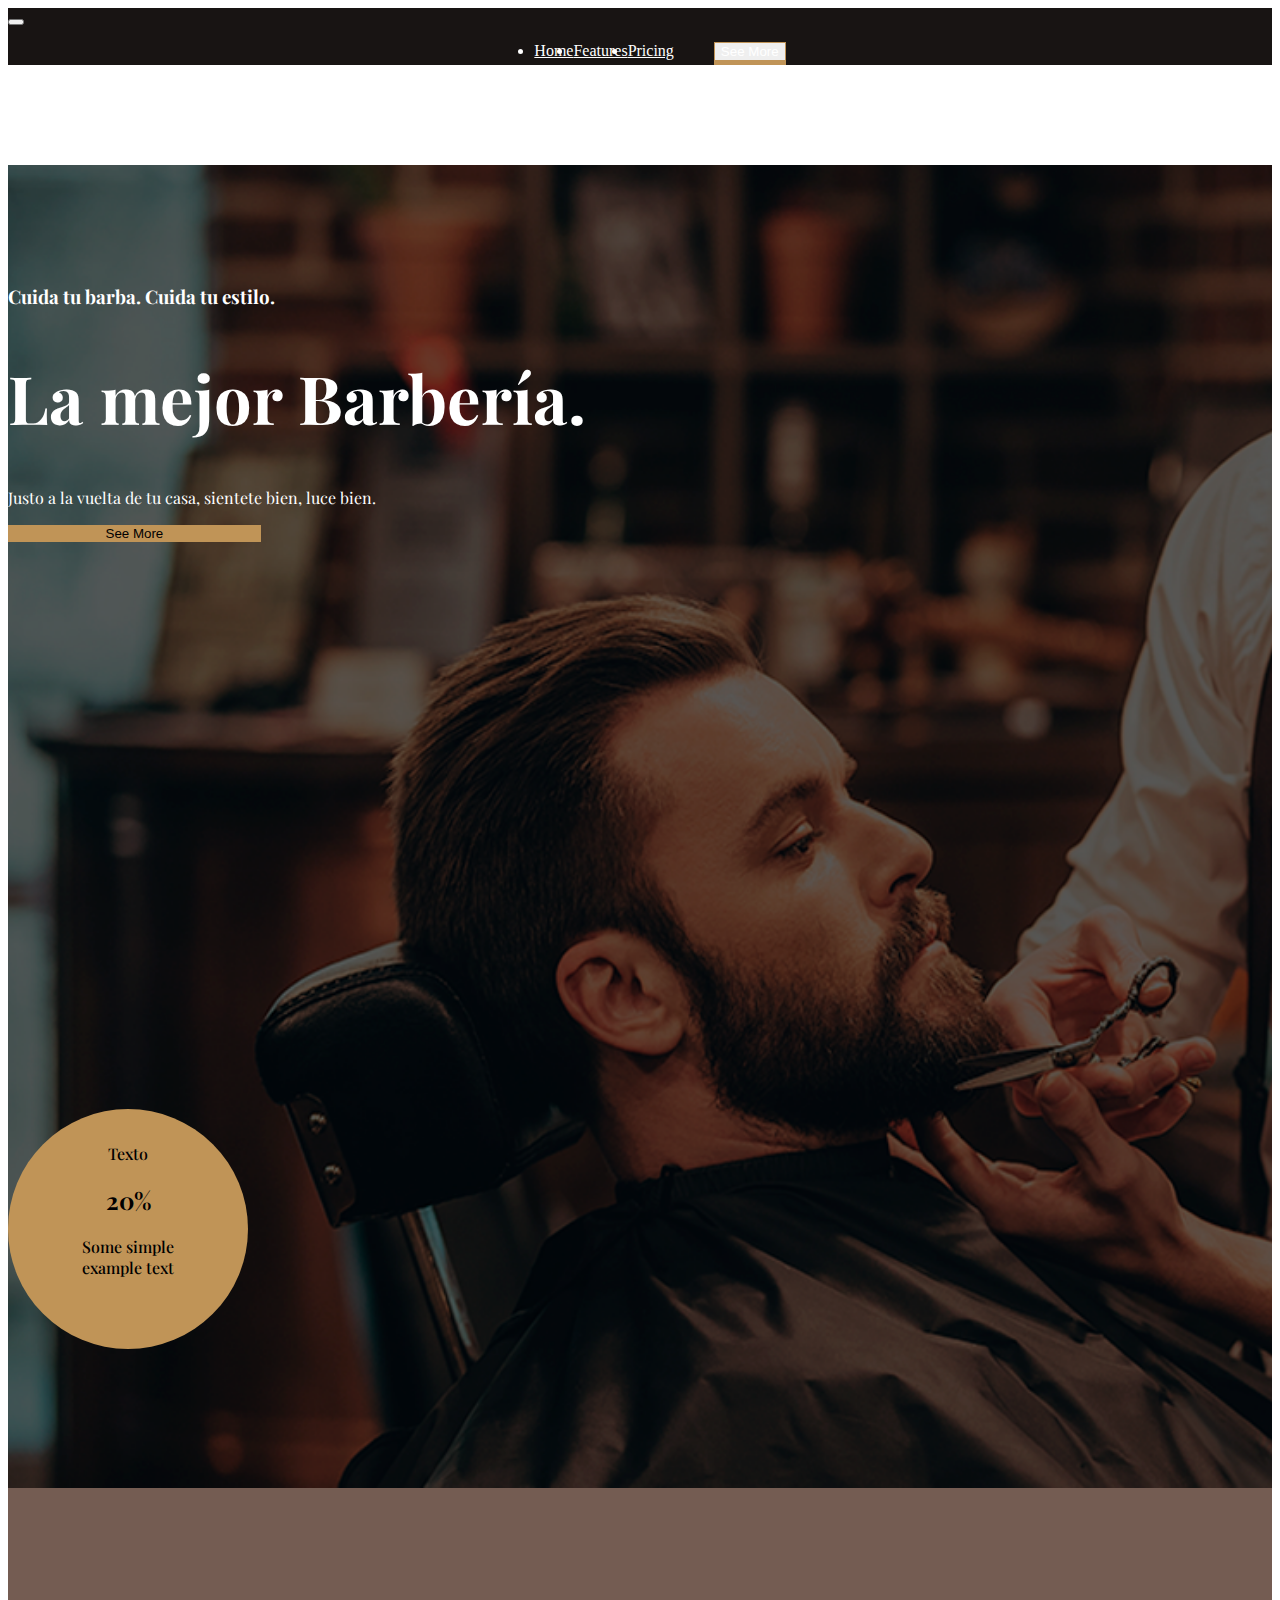
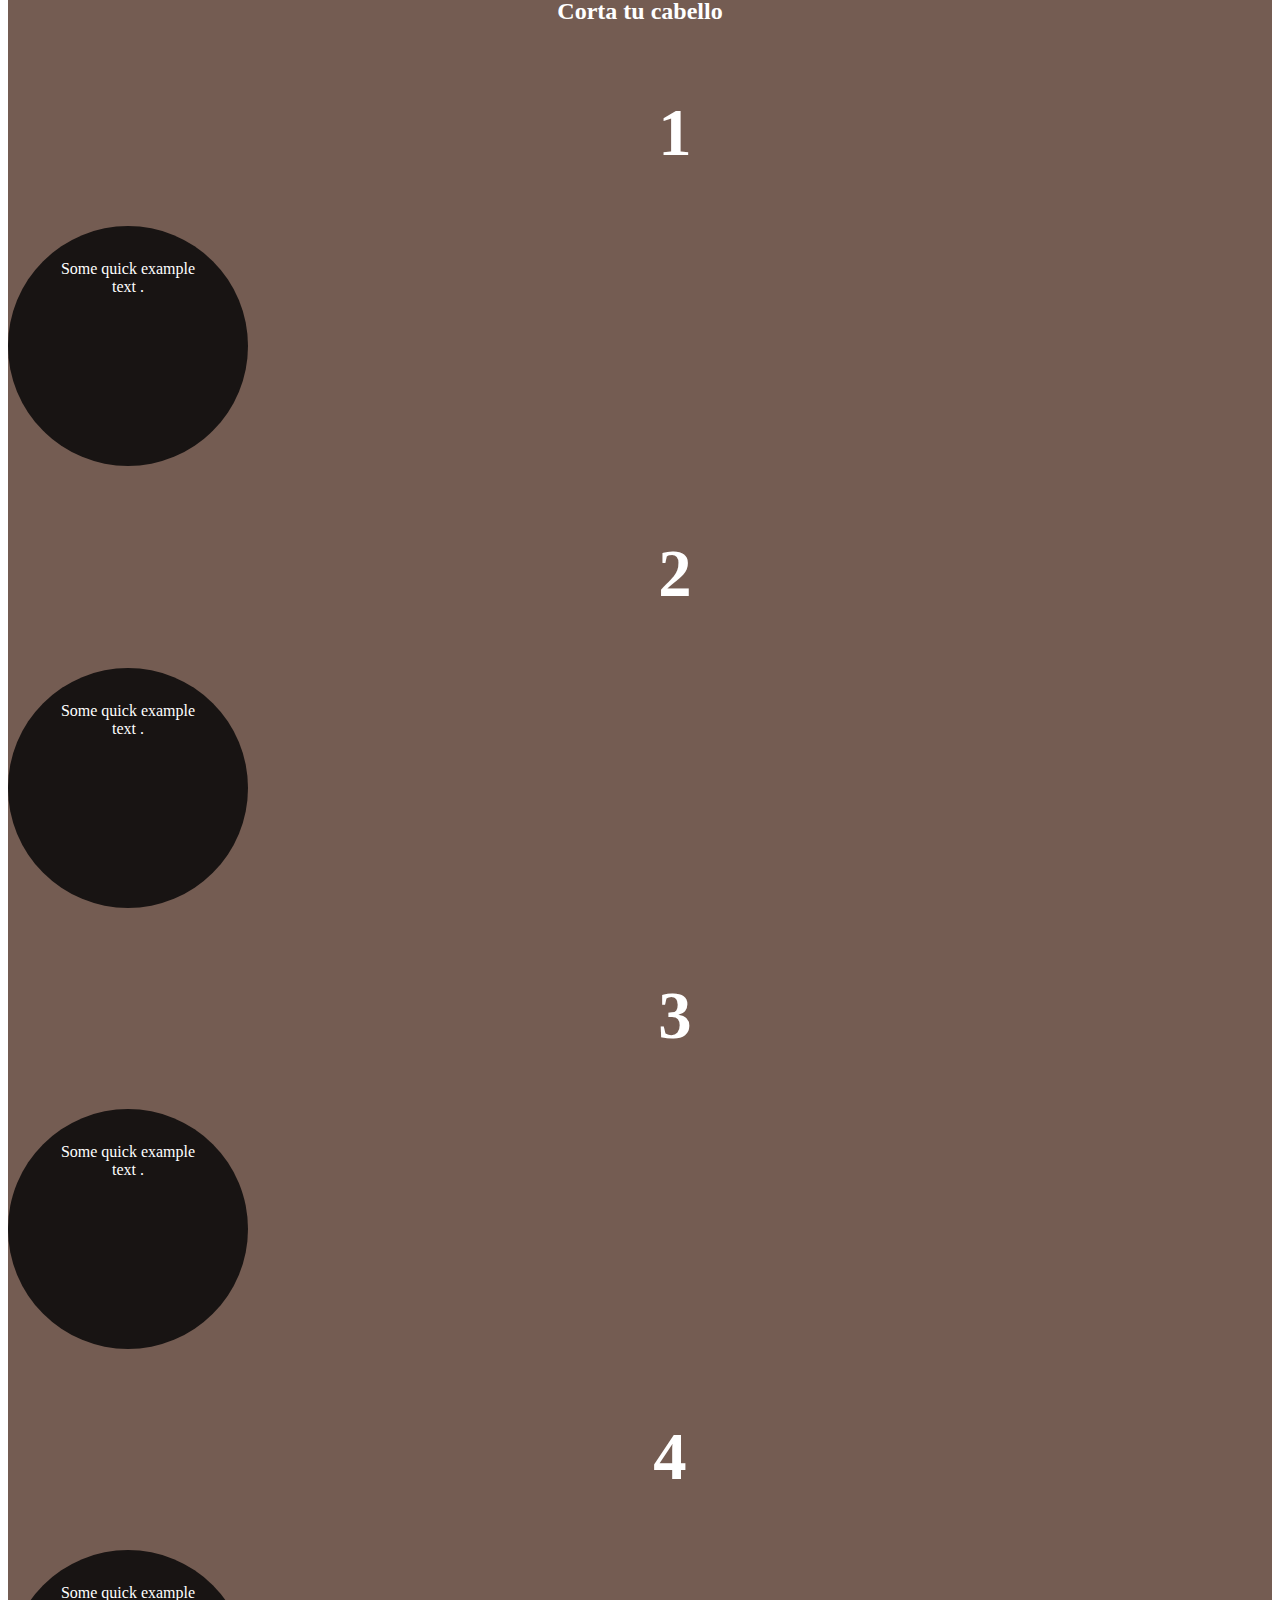
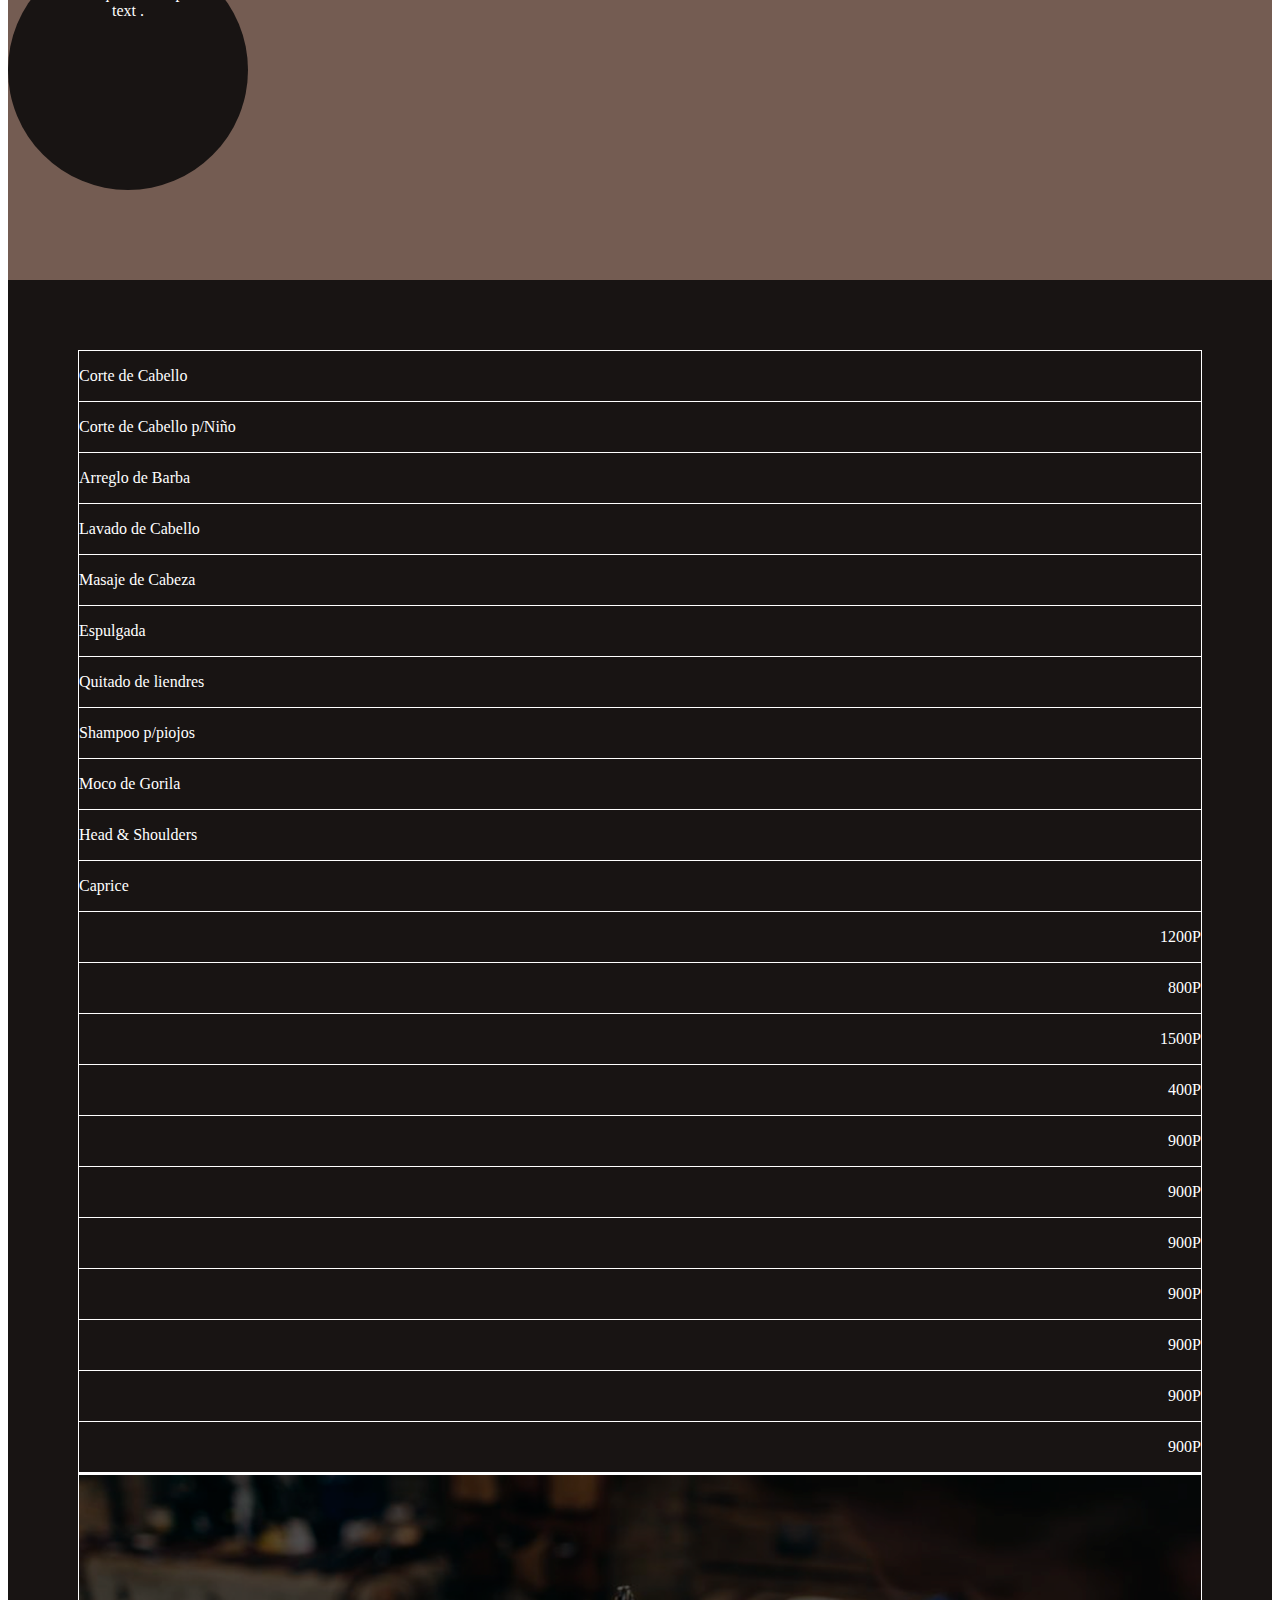
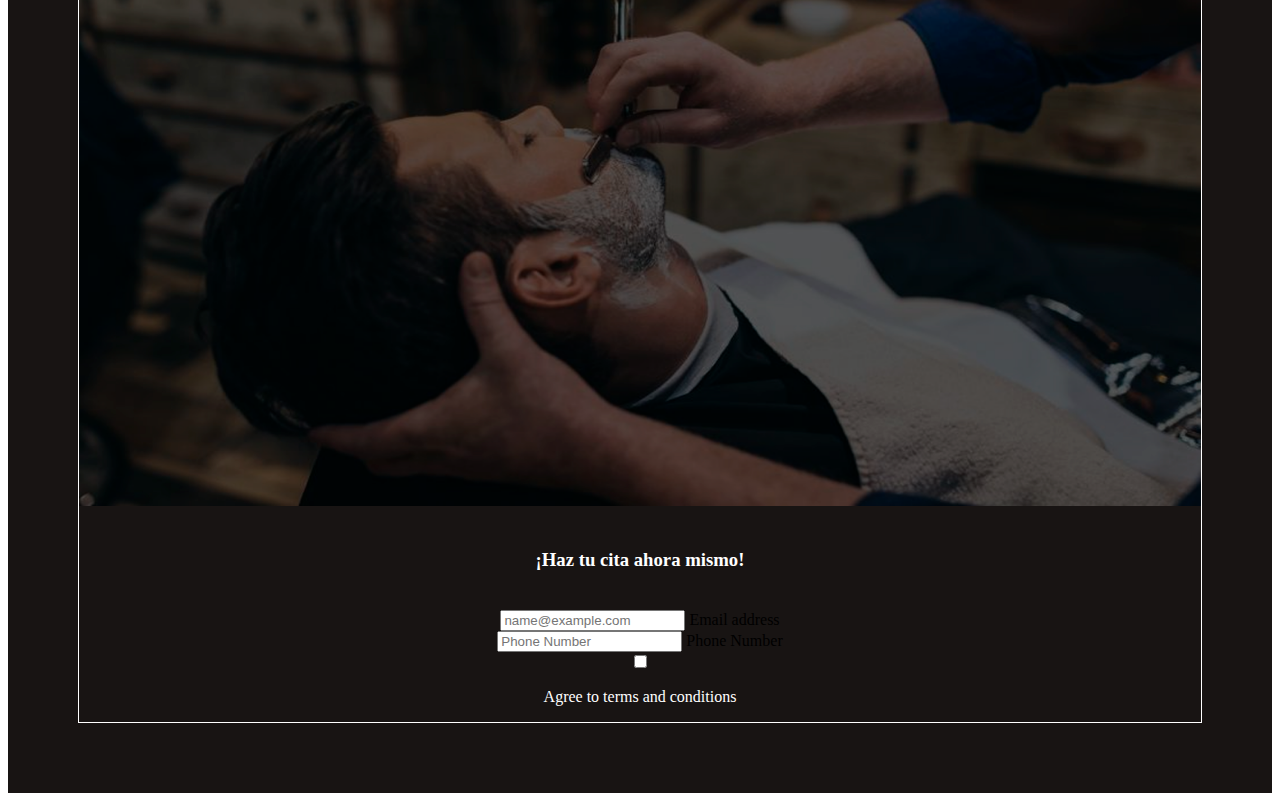
==== Nueva carpeta/index.html @ d7991fdf "Add files via upload" ====
<!DOCTYPE html>
<html lang="en">

<head>
    <meta charset="UTF-8">
    <meta http-equiv="X-UA-Compatible" content="IE=edge">
    <meta name="viewport" content="width=device-width, initial-scale=1.0">
    <title>Document</title>
    <link rel="preconnect" href="https://fonts.googleapis.com">
    <link rel="preconnect" href="https://fonts.gstatic.com" crossorigin>
    <link href="https://fonts.googleapis.com/css2?family=Playfair+Display:wght@400;700&family=Rajdhani:wght@500&family=Raleway:wght@400;700&family=Roboto:wght@400;500&display=swap" rel="stylesheet">

    <link rel="stylesheet" href="./src/css/css.css">
    <link href="https://cdn.jsdelivr.net/npm/bootstrap@5.3.0/dist/css/bootstrap.min.css" rel="stylesheet" integrity="sha384-9ndCyUaIbzAi2FUVXJi0CjmCapSmO7SnpJef0486qhLnuZ2cdeRhO02iuK6FUUVM" crossorigin="anonymous">
</head>

  <body>
    <!-- navbar -->
    <div class="sticky-top">
      <nav  class="navbar navbar-expand-lg ">
        <div class="container-fluid">
          <a href="#"></a>
          <button class="navbar-toggler" type="button" data-bs-toggle="collapse" data-bs-target="#navbarNav" aria-controls="navbarNav" aria-expanded="false" aria-label="Toggle navigation">
            <span class="navbar-toggler-icon"></span>
          </button>
          <div class="collapse navbar-collapse" id="navbarNav" >
            <ul class="navbar-nav">
              <li class="nav-item">
                <a id="enlace-menu" class="nav-link active" aria-current="page" href="#">Home</a>
              </li>
              <li class="nav-item">
                <a id="enlace-menu" class="nav-link active" href="#">Features</a>
              </li>
              <li class="nav-item">
                <a id="enlace-menu" class="nav-link active" href="#">Pricing</a>
              </li>
              <ul class="btn section">
                <button id="boton-menu" type="button" class="btn btn-outline-light">See More</button>
              </ul>
            </ul>
          </div>
        </div>
      </nav>
    </div>
    

    <!-- Body pt-1 -->
    <div id="cuerpo-1" class="container-fluid">
      <div class="container">
        <div class="row">
          <div class="col-10">
            <div class="container-fluid">
              <div class="col" style="padding-top: 100px;padding-bottom: 15%;margin-top: 100px;">
                <div class="col"> <h3 style="font-family:'Playfair Display',sans-serif;color: white;">Cuida tu barba. Cuida tu estilo.</h3></div>
                <div class="col"> <h1 style="font-family:'Playfair Display',sans-serif;color: white;font-weight: bold;font-size:50pt ;">La mejor Barbería. </h1></div>
                <div class="col"> <p style="font-family:'Playfair Display',sans-serif;color: white;">Justo a la vuelta de tu casa, sientete bien, luce bien.</p></div>
                <div class="col">
                  <button id="boton-hero" type="button" class="btn btn-outline-light">See More</button>
                </div>
              </div>
            </div>
          </div>
          <div class="col-2" style="padding-top: 18%;padding-bottom: 11%;margin-top: 100px;">
            <div id="circulos-1" class="card" style="width: 15rem;border-radius: 50%;height: 15rem;justify-content: center;text-align: center;">
              <div class="card-body" style="margin: 50px;">
                <img src="" alt="">
                <p  id="titulos-1-1" class="card-text">Texto</p>
                <h2 id="titulos-1">20%</h2>
                <p id="titulos-1-1" class="card-text">Some simple example text</p>
              </div>
            </div>
          </div>
        </div>
      </div>
    </div>
    <!-- Body pt-2 -->
    <div id="cuerpo-2" class="container-fluid">
      <div id="contenido2" class="container">
        <h2 class="titulos">Corta tu cabello</h2>
        <div class="row">
          <!-- Primer columna -->
          <div id class="col">
            <div class="row">
              <div class="col" style="align-items: center;text-align: center;font-family: 'Playfair'">
                <h2 class="titulos" style="margin-top: 70px;margin-right: -70px;font-size: 50pt;">1</h2>
              </div>
              <div class="col">
                <div id="circulos" class="card" style="width: 15rem;border-radius: 50%;height: 15rem;font-family: 'Playfair';">
                  <div class="card-body" style="margin: 50px;">
                    <img src="" alt="">
                    <p class="card-text">Some quick example text .</p>
                  </div>
                </div>
              </div>
            </div>
          </div>
          <!-- Segunda Columna -->
          <div id class="col">
            <div class="row">
              <div class="col" style="align-items: center;text-align: center;font-family: 'Playfair';">
                <h2 class="titulos" style="margin-top: 70px;margin-right: -70px;font-size: 50pt;">2</h2>
              </div>
              <div class="col">
                <div id="circulos" class="card" style="width: 15rem;border-radius: 50%;height: 15rem;font-family: 'Playfair';">
                  <div class="card-body" style="margin: 50px;">
                    <img src="" alt="">
                    <p class="card-text">Some quick example text .</p>
                  </div>
                </div>
              </div>
            </div>
          </div>
          <!-- Tercer Columna -->
          <div id class="col">
            <div class="row">
              <div class="col" style="align-items: center;text-align: center;font-family: 'Playfair';">
                <h2 class="titulos" style="margin-top: 70px;margin-right: -70px;font-size: 50pt;">3</h2>
              </div>
              <div class="col">
                <div id="circulos" class="card" style="width: 15rem;border-radius: 50%;height: 15rem;font-family: 'Playfair';">
                  <div class="card-body" style="margin: 50px;">
                    <img src="" alt="">
                    <p class="card-text">Some quick example text .</p>
                  </div>
                </div>
              </div>
            </div>
          </div>
          <!-- Cuarta Columna -->
          <div id class="col">
            <div class="row">
              <div class="col" style="align-items: center;text-align: center; font-family: 'Playfair';">
                <h2 class="titulos" style="margin-top: 70px;margin-right: -60px;font-size: 50pt;">4</h2>
              </div>
              <div class="col">
                <div id="circulos" class="card" style="width: 15rem;border-radius: 50%;height: 15rem;font-family: 'Playfair';">
                  <div class="card-body" style="margin: 50px;">
                    <img src="" alt="">
                    <p class="card-text">Some quick example text .</p>
                  </div>
                </div>
              </div>
            </div>
          </div>
        </div>
      </div>
    </div>

    <!-- Body pt-3 -->
    <div id="cuerpo-3" class="container-fluid">
      <div class="container">
        <div class="row " style="padding: 70px;">
          <div id="columnas-mid" class="col">
            <div class="container">
              <div class="row">
                <div class="col" style="padding: 0%;">
                  <div id="columnas-izq" class="col"> <p class="titulos">Corte de Cabello</p> </div> 
                  <div id="columnas-izq" class="col"> <p class="titulos">Corte de Cabello p/Niño </p> </div>
                  <div id="columnas-izq" class="col"> <p class="titulos">Arreglo de Barba</p> </div>
                  <div id="columnas-izq" class="col"> <p class="titulos">Lavado de Cabello</p> </div>
                  <div id="columnas-izq" class="col"> <p class="titulos">Masaje de Cabeza</p> </div>
                  <div id="columnas-izq" class="col"> <p class="titulos">Espulgada</p> </div>
                  <div id="columnas-izq" class="col"> <p class="titulos">Quitado de liendres</p> </div>
                  <div id="columnas-izq" class="col"> <p class="titulos">Shampoo p/piojos</p> </div>
                  <div id="columnas-izq" class="col"> <p class="titulos">Moco de Gorila</p> </div>
                  <div id="columnas-izq" class="col"> <p class="titulos">Head & Shoulders</p> </div>
                  <div id="columnas-izq" class="col"> <p class="titulos">Caprice</p> </div>
                </div>
                <div  class="col" style="text-align: end;padding: 0%;">
                  <div id="columnas-izq" class="col"> <p class="titulos">1200P</p> </div> 
                  <div id="columnas-izq" class="col"> <p class="titulos">800P</p> </div>
                  <div id="columnas-izq" class="col"> <p class="titulos">1500P</p> </div>
                  <div id="columnas-izq" class="col"> <p class="titulos">400P</p> </div>
                  <div id="columnas-izq" class="col"> <p class="titulos">900P</p> </div>
                  <div id="columnas-izq" class="col"> <p class="titulos">900P</p>  </div>
                  <div id="columnas-izq" class="col"> <p class="titulos">900P</p>  </div>
                  <div id="columnas-izq" class="col"> <p class="titulos">900P</p>  </div>
                  <div id="columnas-izq" class="col"> <p class="titulos">900P</p>  </div>
                  <div id="columnas-izq" class="col"> <p class="titulos">900P</p>  </div>
                  <div id="columnas-izq" class="col"> <p class="titulos">900P</p>  </div>
                </div>
              </div>
            </div>
          </div>
          <!-- Columna Derecha -->
          <div id="columnas-mid" class="col" style="text-align: center;padding: 0%;">
            <img style="width: 100%;" src="./src/img/foto-mid.png" alt="">
            <h3 style="padding-top: 20px;padding-bottom: 20px;" class="titulos">¡Haz tu cita ahora mismo!</h3>
            <div class="container" style="justify-content: center;box-sizing: content-box;">
              <div class="form-floating mb-3">
                <input type="email" class="form-control" id="floatingInput" placeholder="name@example.com">
                <label for="floatingInput">Email address</label>
              </div>
              <div class="form-floating">
                <input type="text" class="form-control" id="floatingPassword" placeholder="Phone Number">
                <label for="floatingPassword">Phone Number</label>
              </div>
              <div class="form-check">
                <input class="form-check-input" type="checkbox" value="" id="invalidCheck">
                <label class="form-check-label" for="invalidCheck">
                  <p class="titulos">Agree to terms and conditions</p>
                </label>
            </div>
            
          </div>
        </div>
      </div>
    </div>
      <script src="https://cdn.jsdelivr.net/npm/@popperjs/core@2.11.8/dist/umd/popper.min.js"
          integrity="sha384-I7E8VVD/ismYTF4hNIPjVp/Zjvgyol6VFvRkX/vR+Vc4jQkC+hVqc2pM8ODewa9r"
          crossorigin="anonymous"></script>
      <script src="https://cdn.jsdelivr.net/npm/bootstrap@5.3.0/dist/js/bootstrap.min.js"
          integrity="sha384-fbbOQedDUMZZ5KreZpsbe1LCZPVmfTnH7ois6mU1QK+m14rQ1l2bGBq41eYeM/fS"
          crossorigin="anonymous"></script>
  </body>

</html>
---- Nueva carpeta/src/css/css.css ----
/* boton-menu */
.btn-section{
    
    justify-content: end;
    text-align: center;
}
#boton-menu{
    border: solid 1px #C09457;
    color:#FFFFFF;
    border-bottom: solid 5px #C09457;
}
#boton-menu:hover{
    color:#745c52;
}
/* Navbar */
.navbar{
    background-color: #181413;
    color: #FFFFFF;
}
.navbar-nav {
    display: flex;
    justify-content: center;
    text-align: center;
}
#navbarNav{
    justify-content: center;
}
#enlace-menu{
    color: #FFFFFF;
}
/* Body */
/* Cuerpo p-1 */
#cuerpo-1{
    background-image: url(../img/fondo-inicio.png);
    background-repeat: no-repeat;
    background-size: cover;
    background-position-y:center ;
}
#boton-hero{
    background: #C09457;
    border: #C09457;
    width: 20%;
}
#boton-hero:hover{
    background-color: transparent;
    border: solid 1px #C09457;
    color: #FFFFFF;
}
#circulos-1{
    background-color: #C09457;
}
#titulos-1{
    font-family: 'Playfair Display', serif;
    font-weight: bold;
}
#titulos-1-1{
    font-family: 'Playfair Display', serif;
    font-weight:500;
}
/* Cuerpo p-2 */
#cuerpo-2{
    background-color: #745C52;
}
#contenido2{
    justify-content: center;
    text-align: center;
    align-items: center;
    padding-bottom:90px;
    padding-top: 90px;
}
#circulos{
    background-color: #181413;
    color: #FFFFFF;
}
/* Textos */
.titulos{
    color: #FFFFFF;
}
.titulos-figuras{
    color: #FFFFFF;
}
/* Cuerpo p-3 */
#cuerpo-3{
    background-color: #181413;
}
#columnas-mid{
    border: solid 1px #FFFFFF;
}
#columnas-izq{
    border-bottom:solid 1px #FFFFFF;
    padding: 0%;
}
.input-group{
    align-items: center;
}
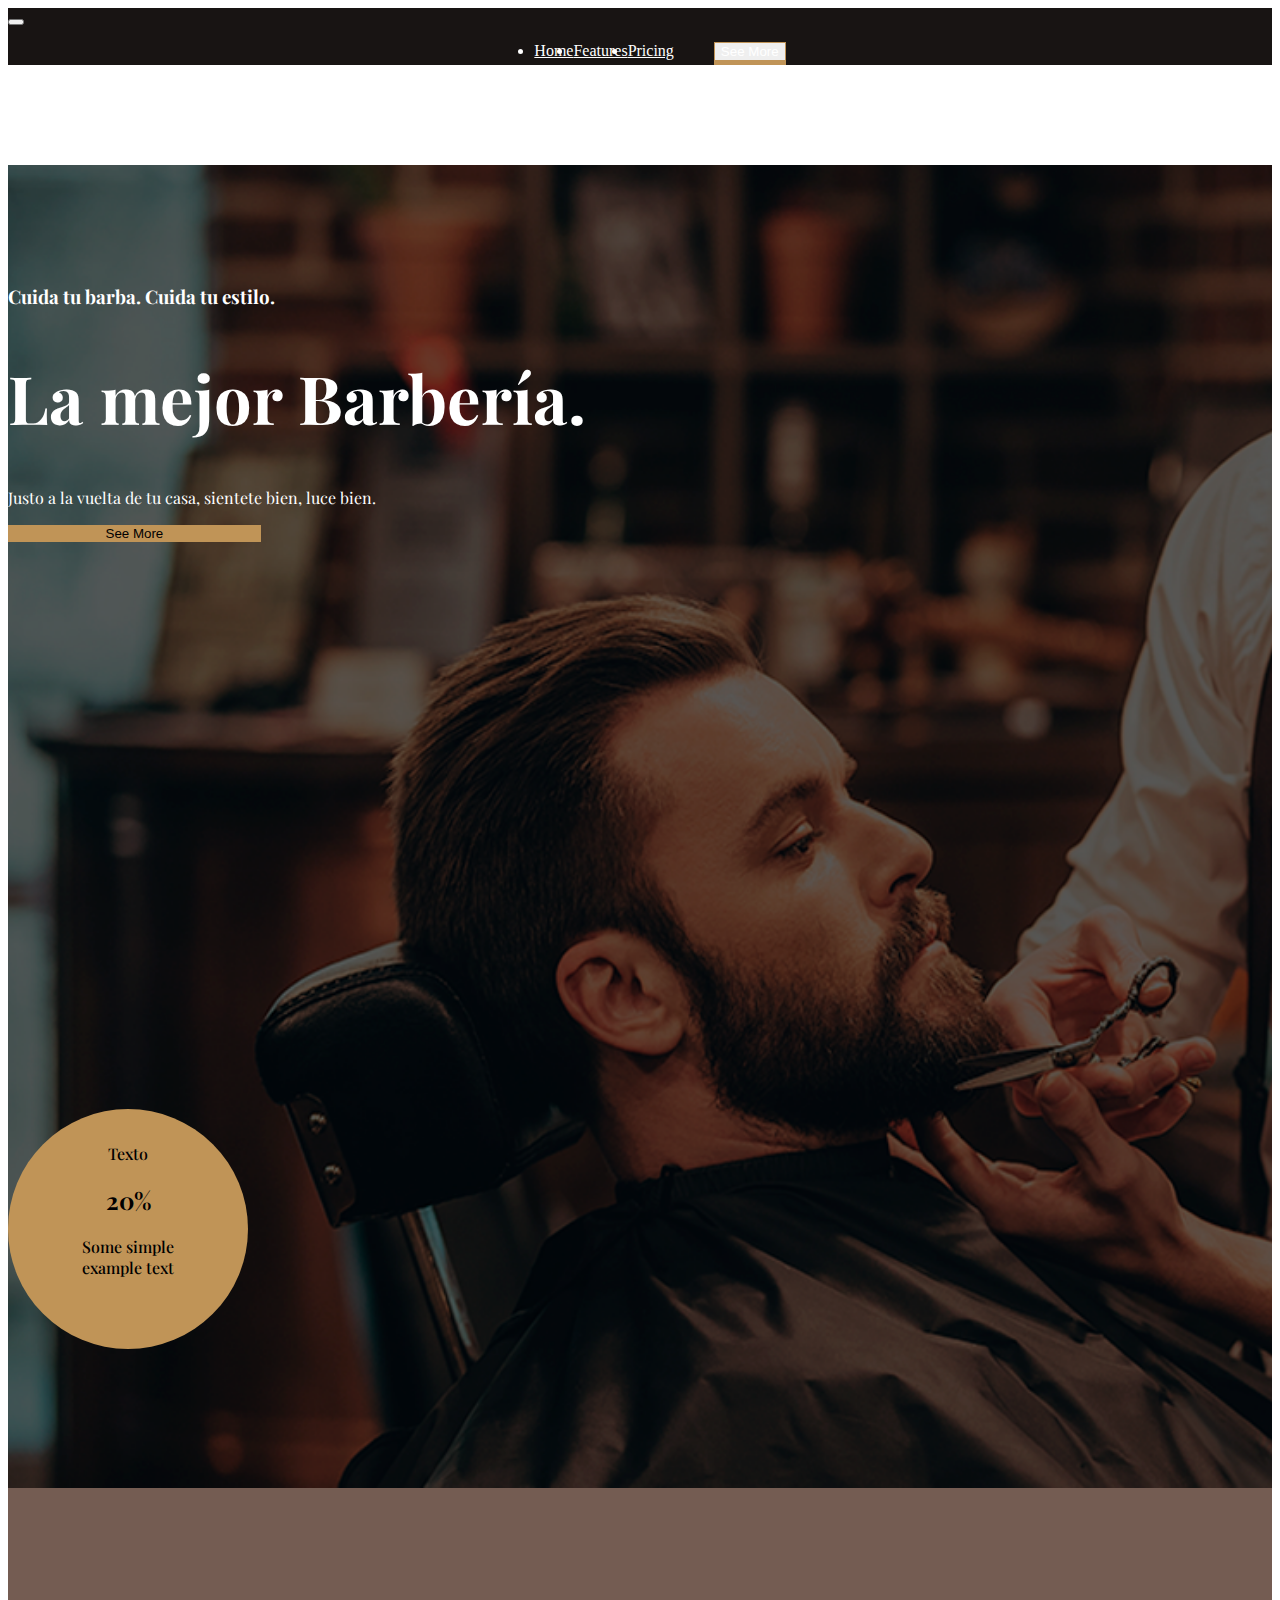
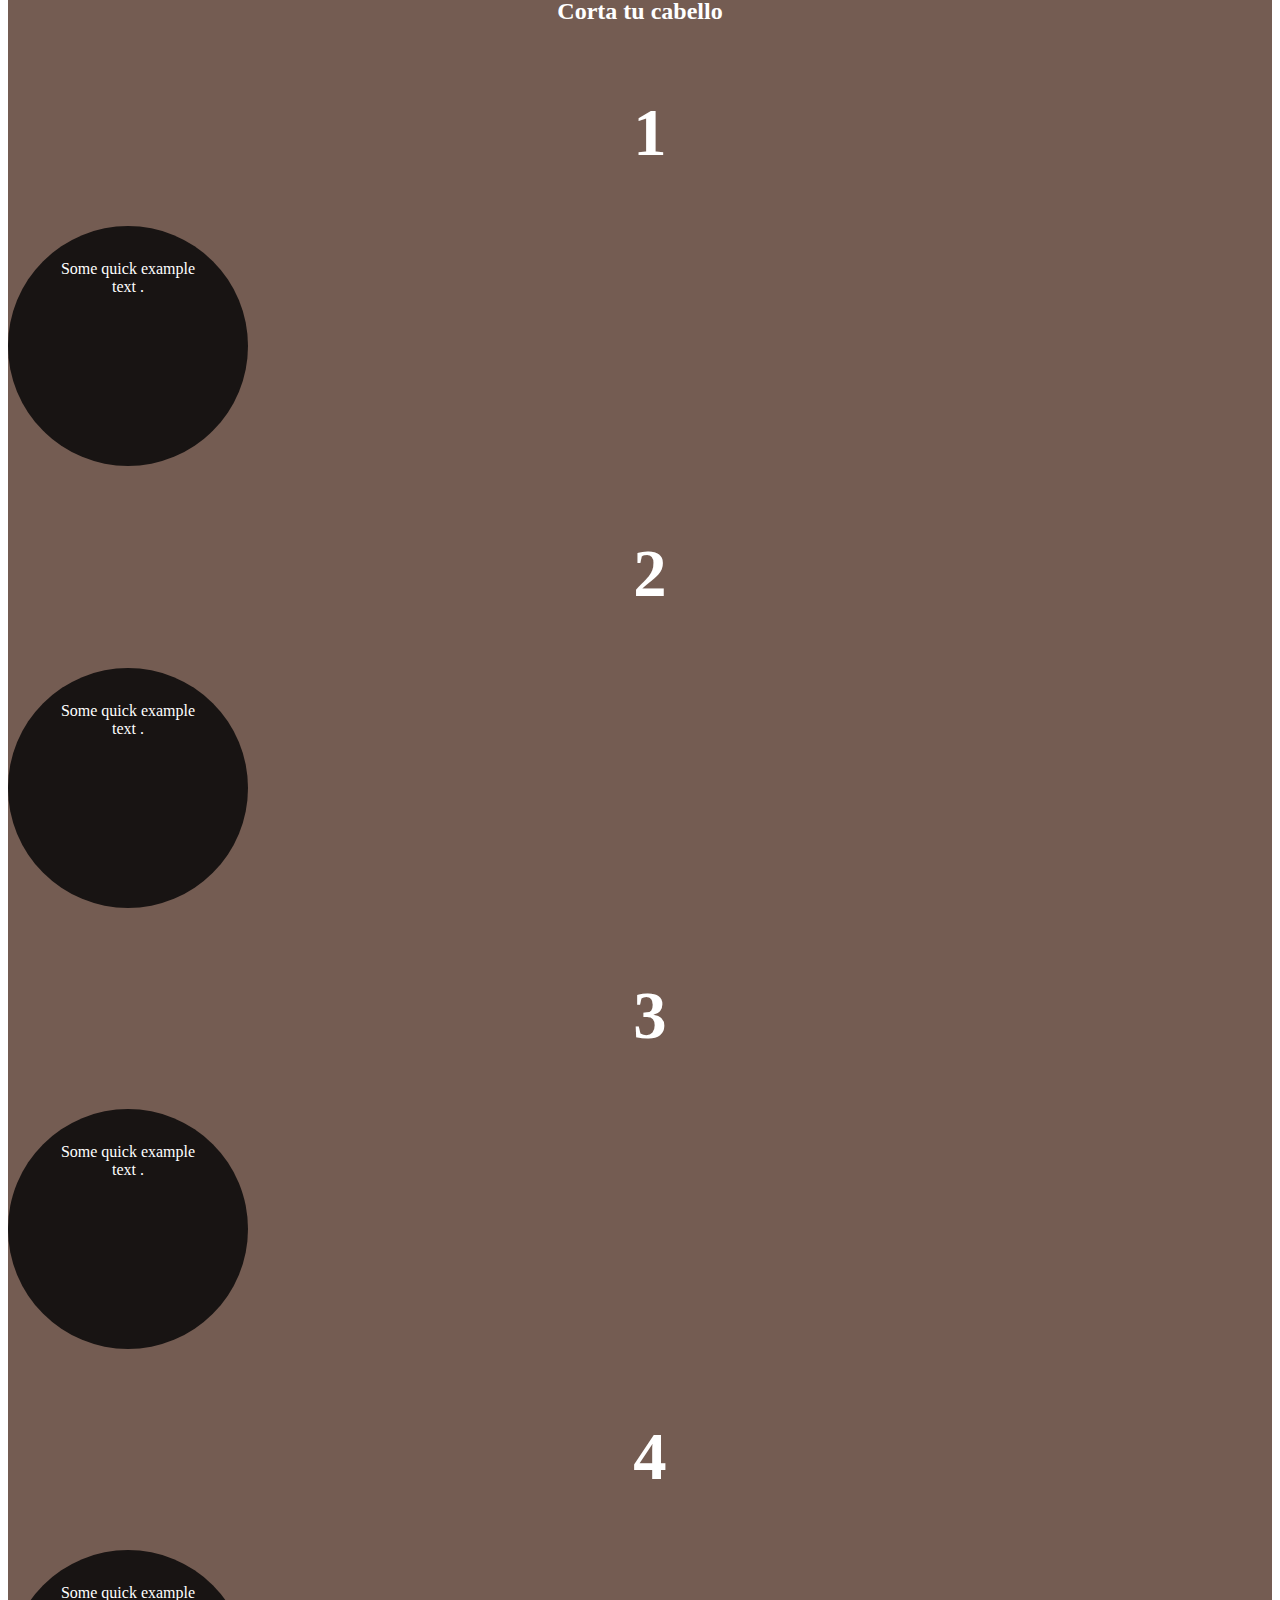
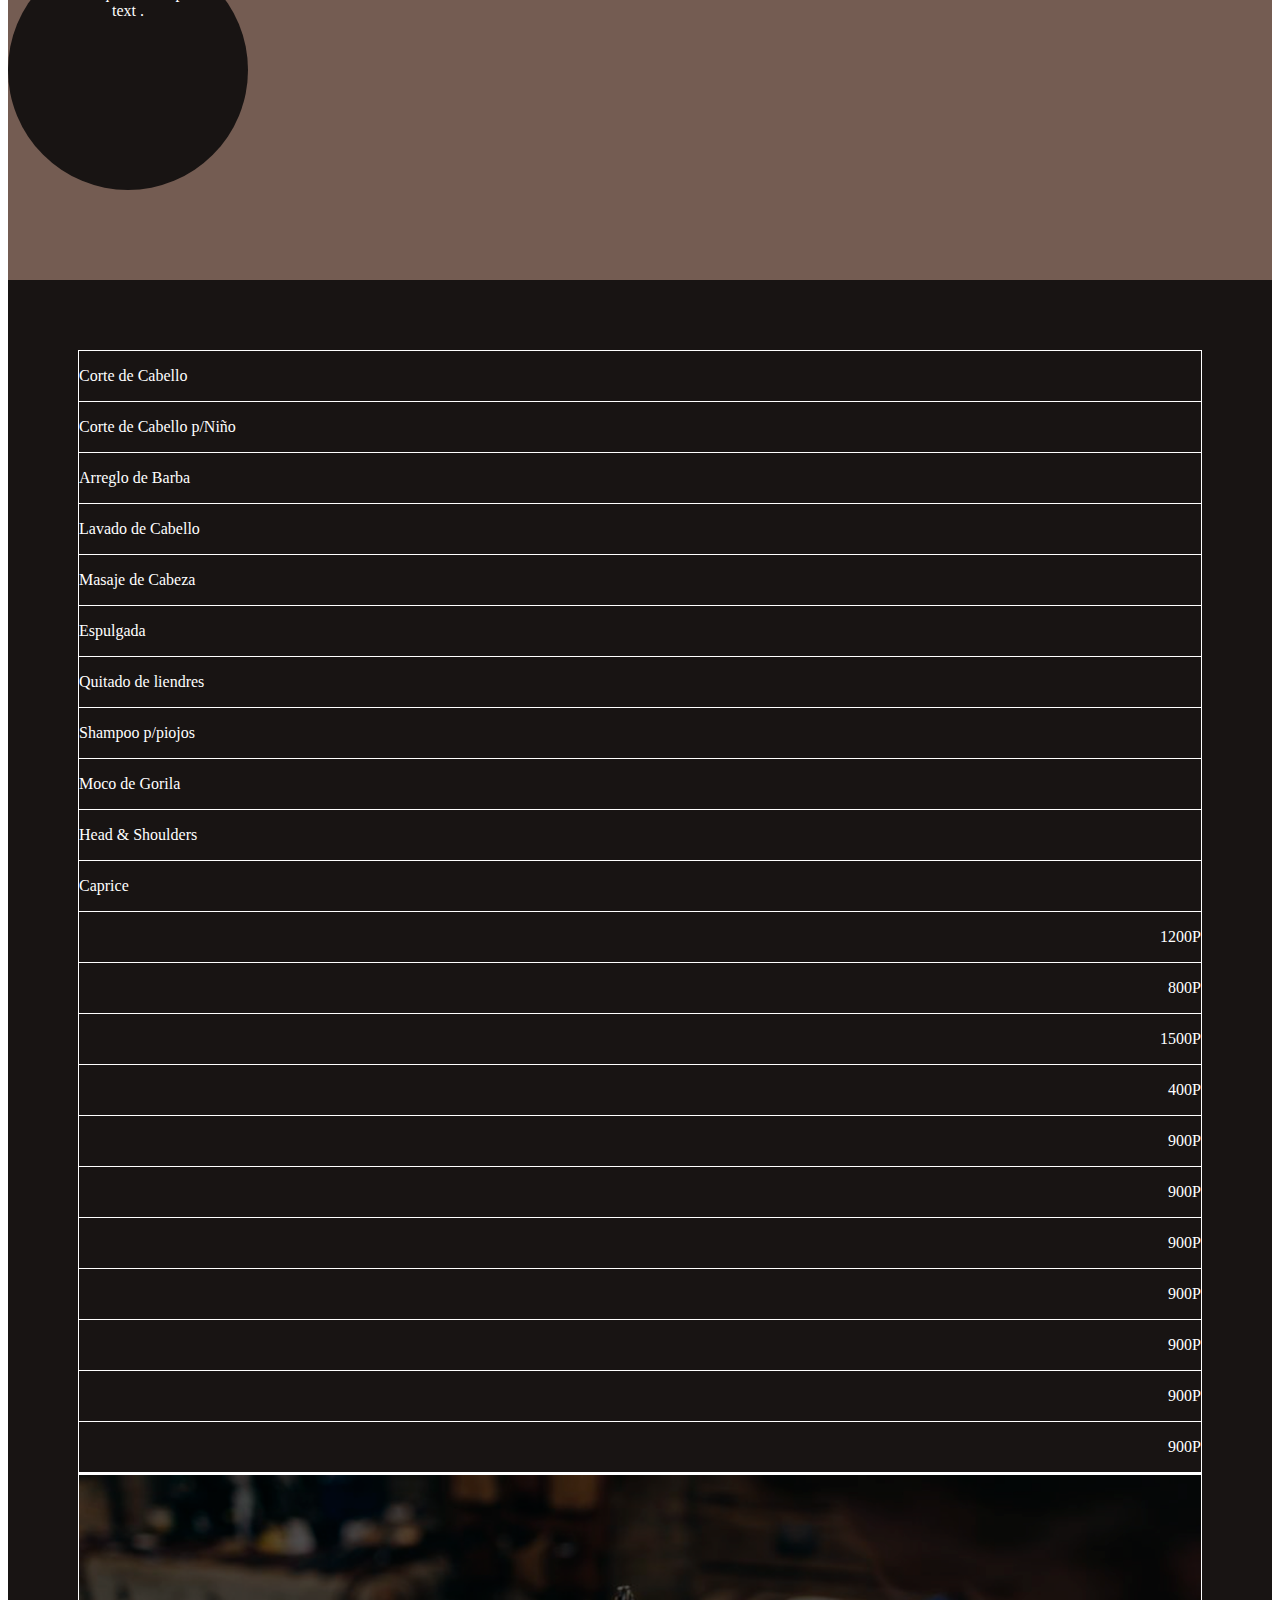
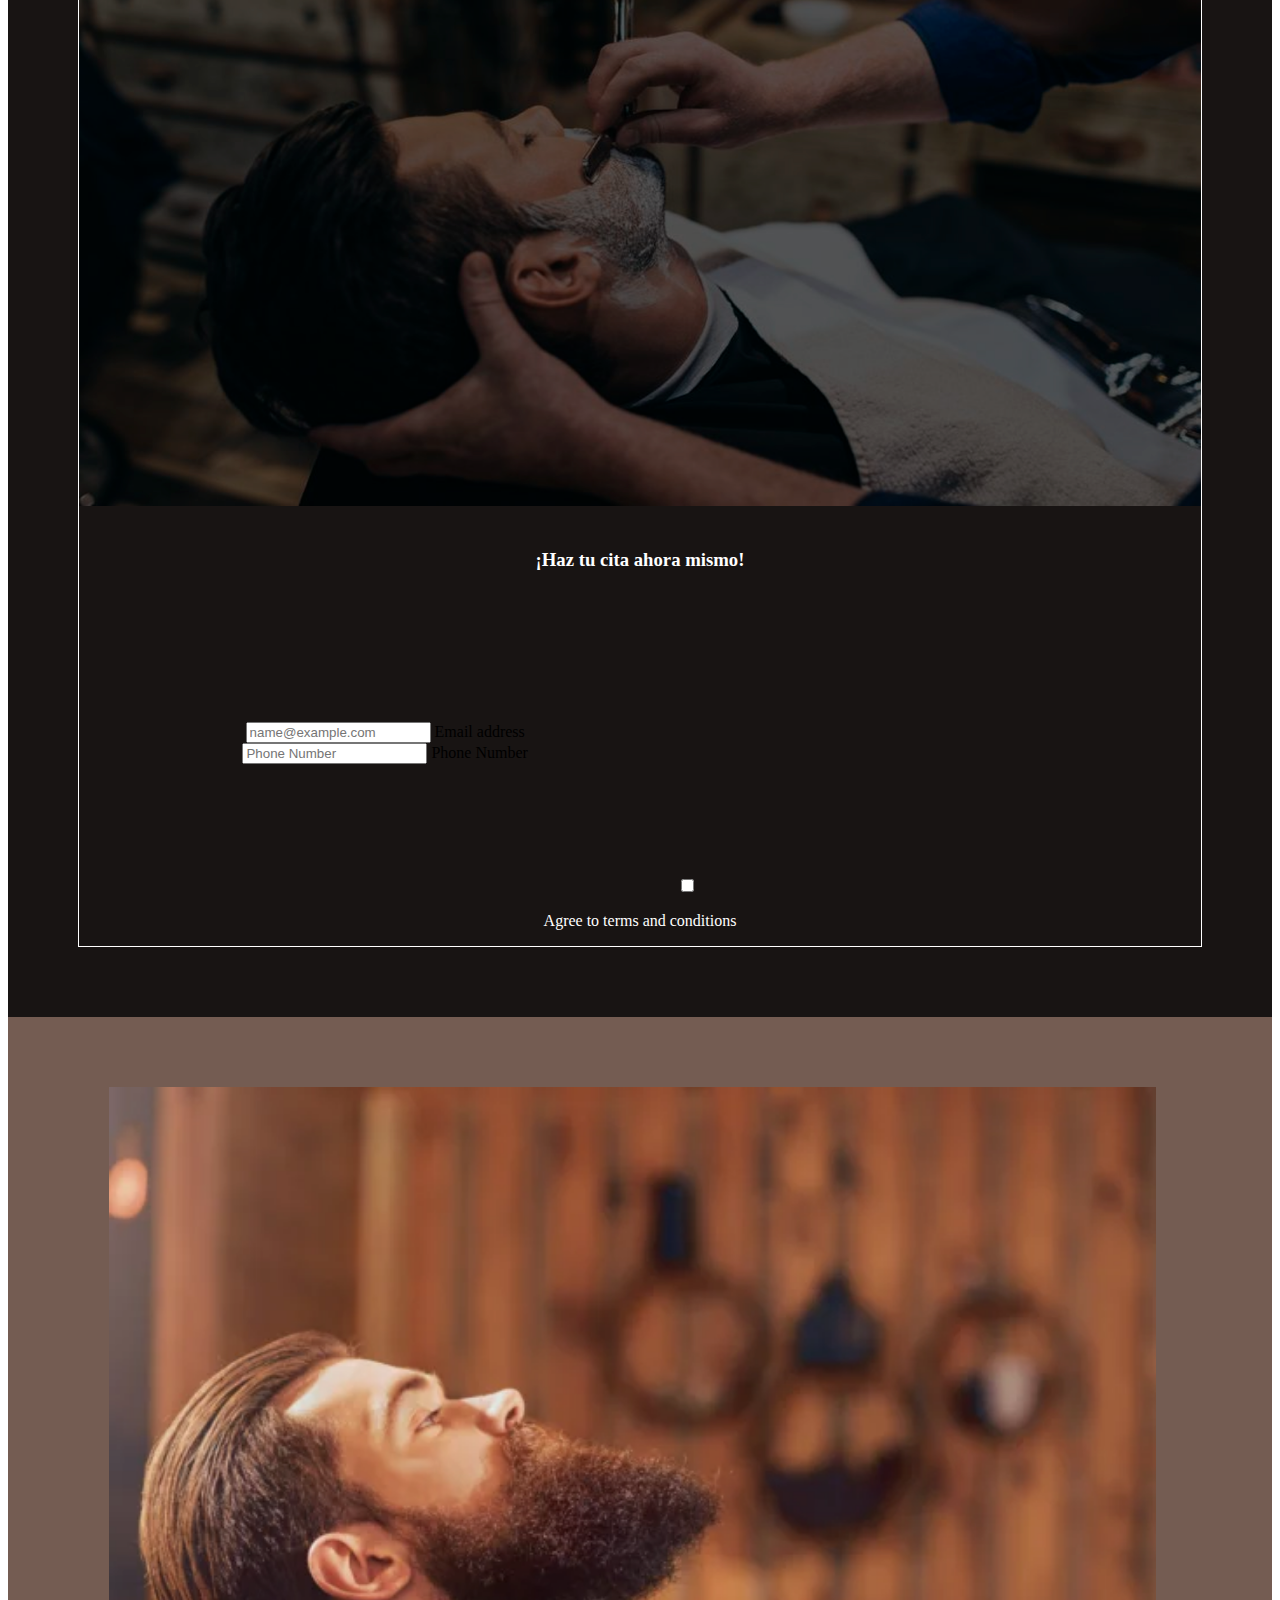
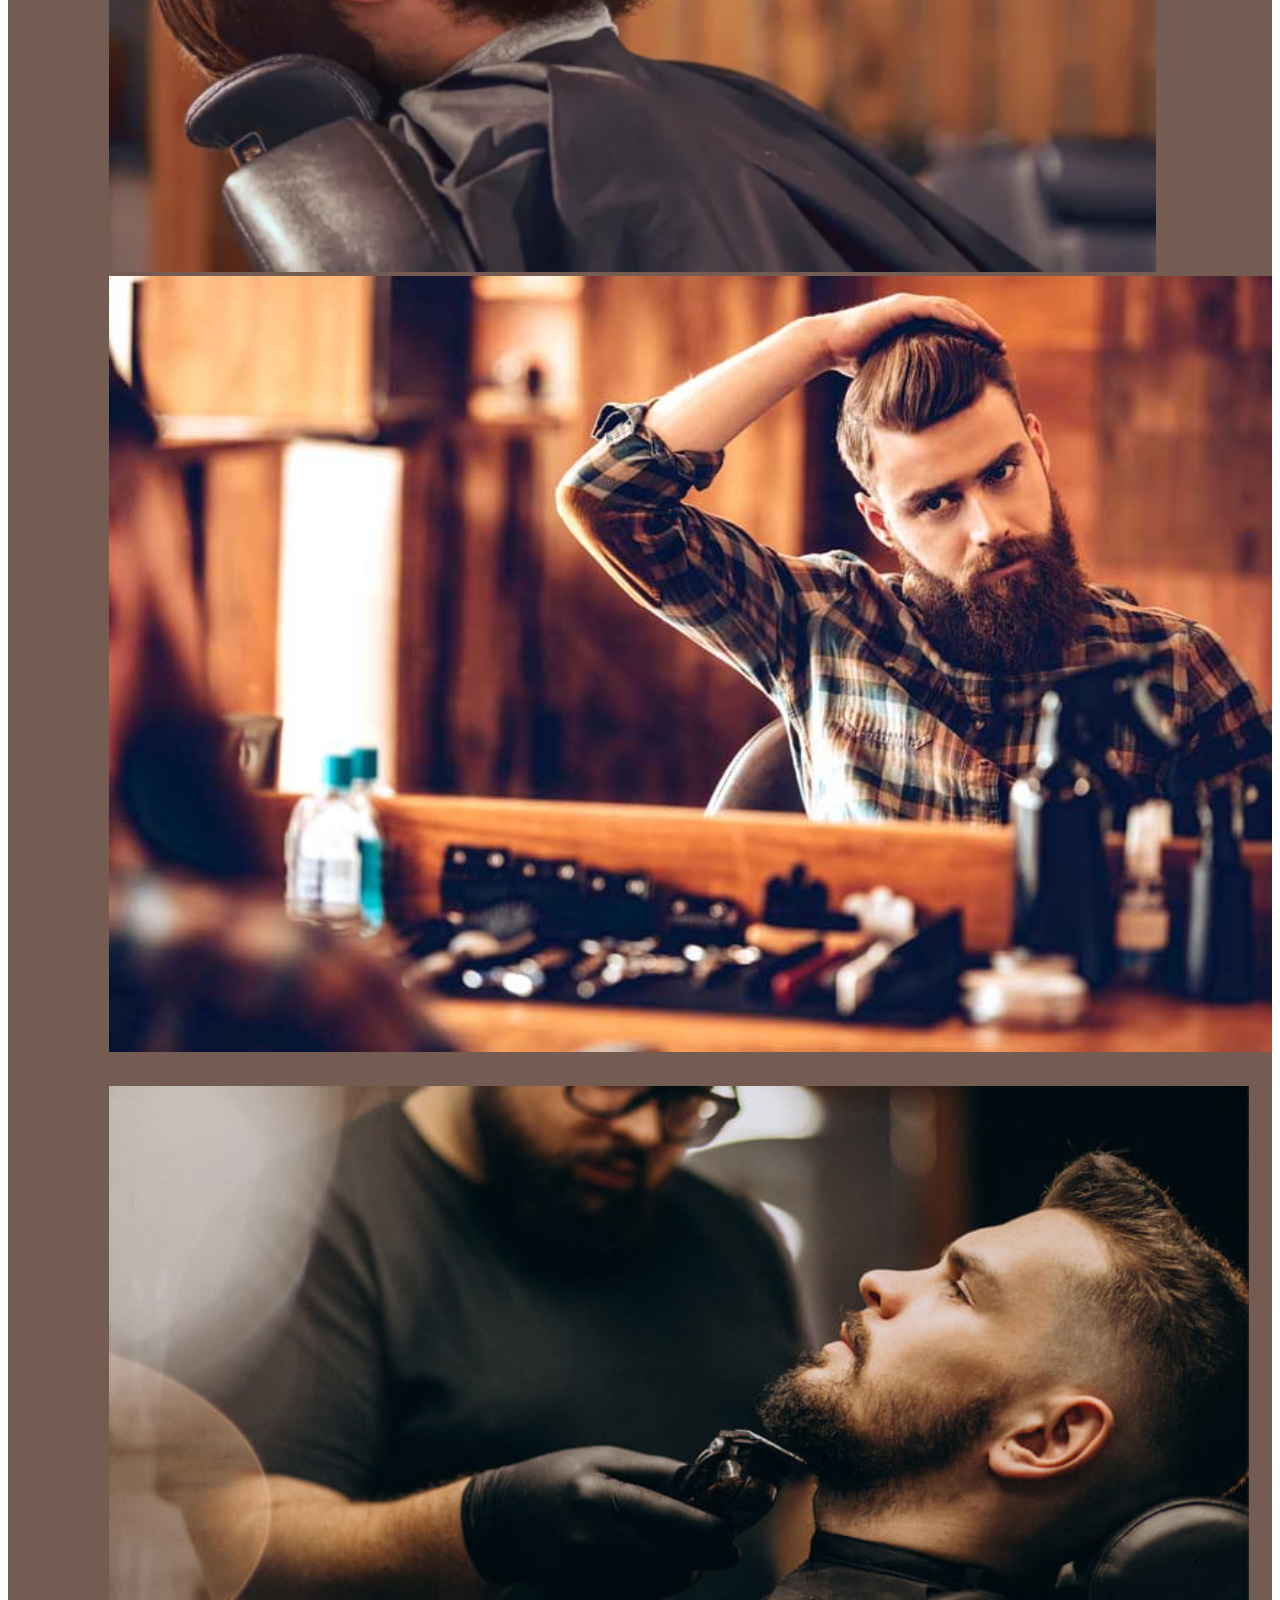
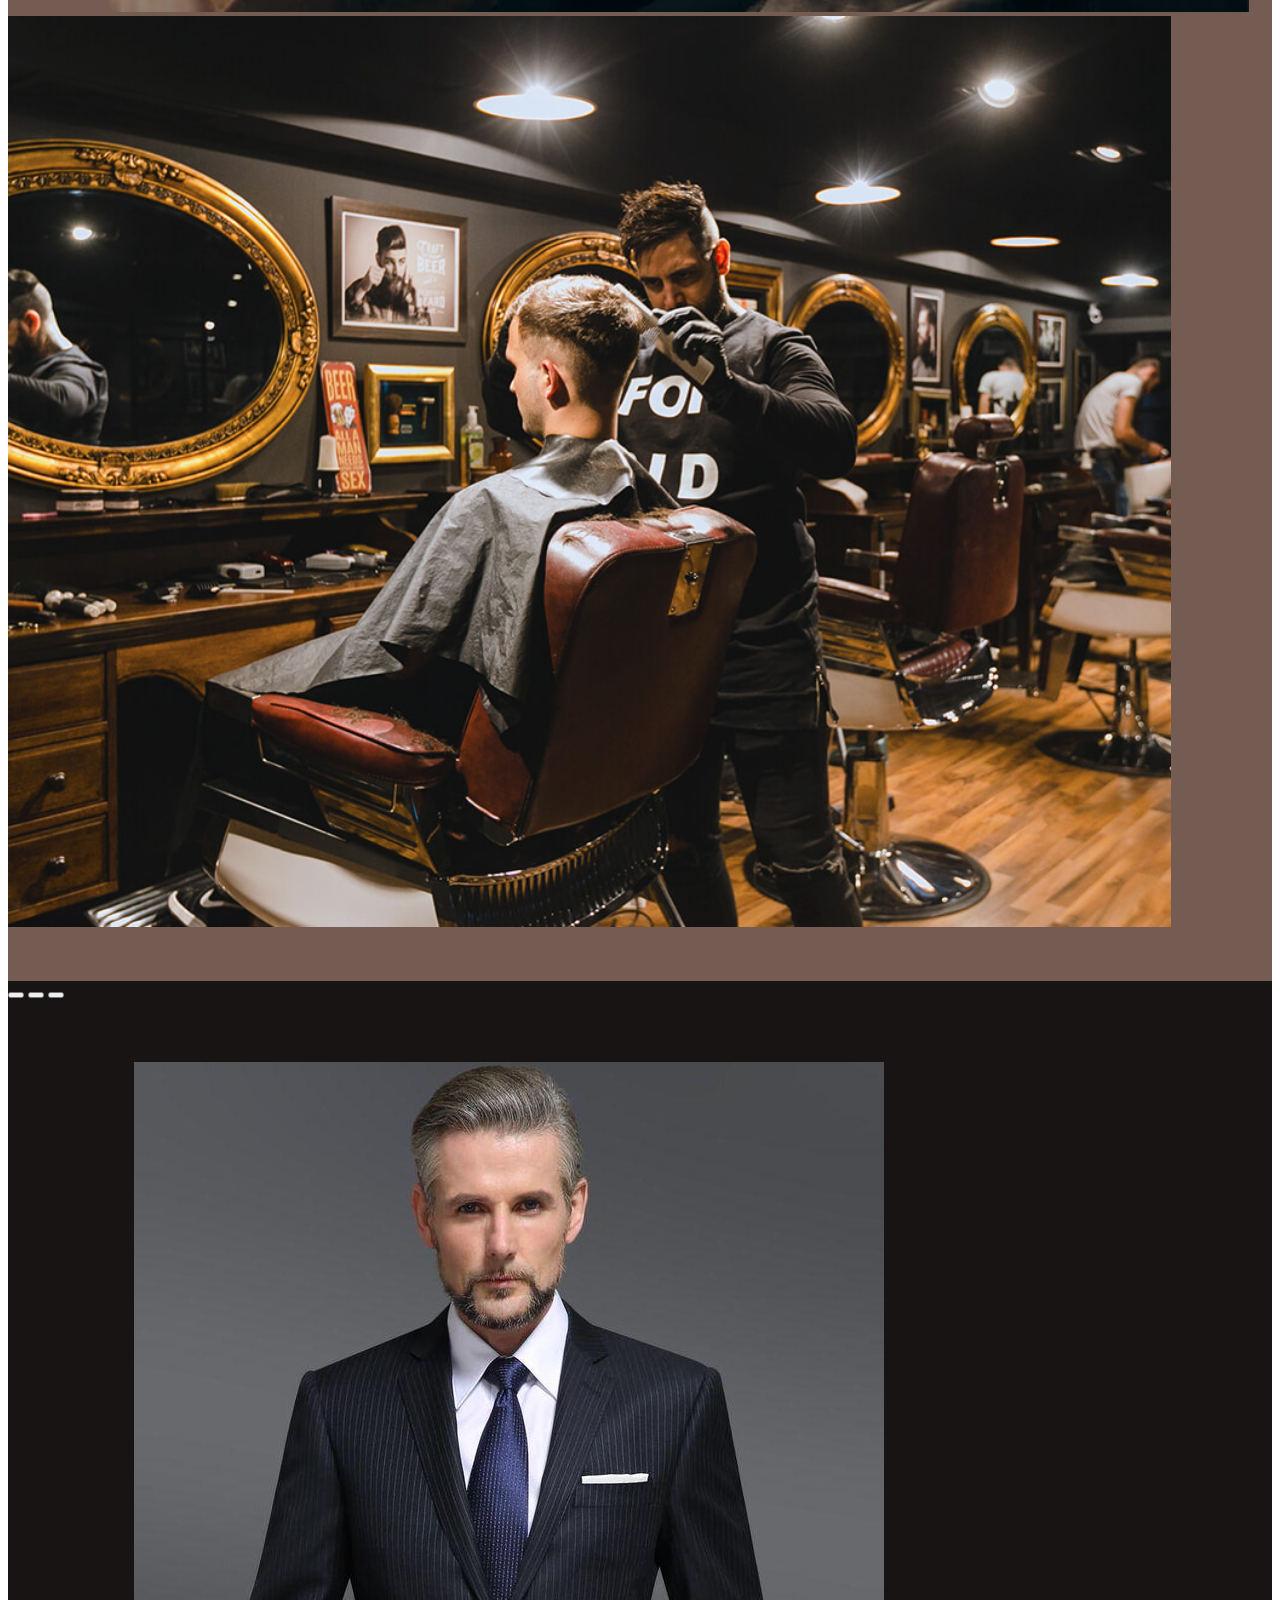
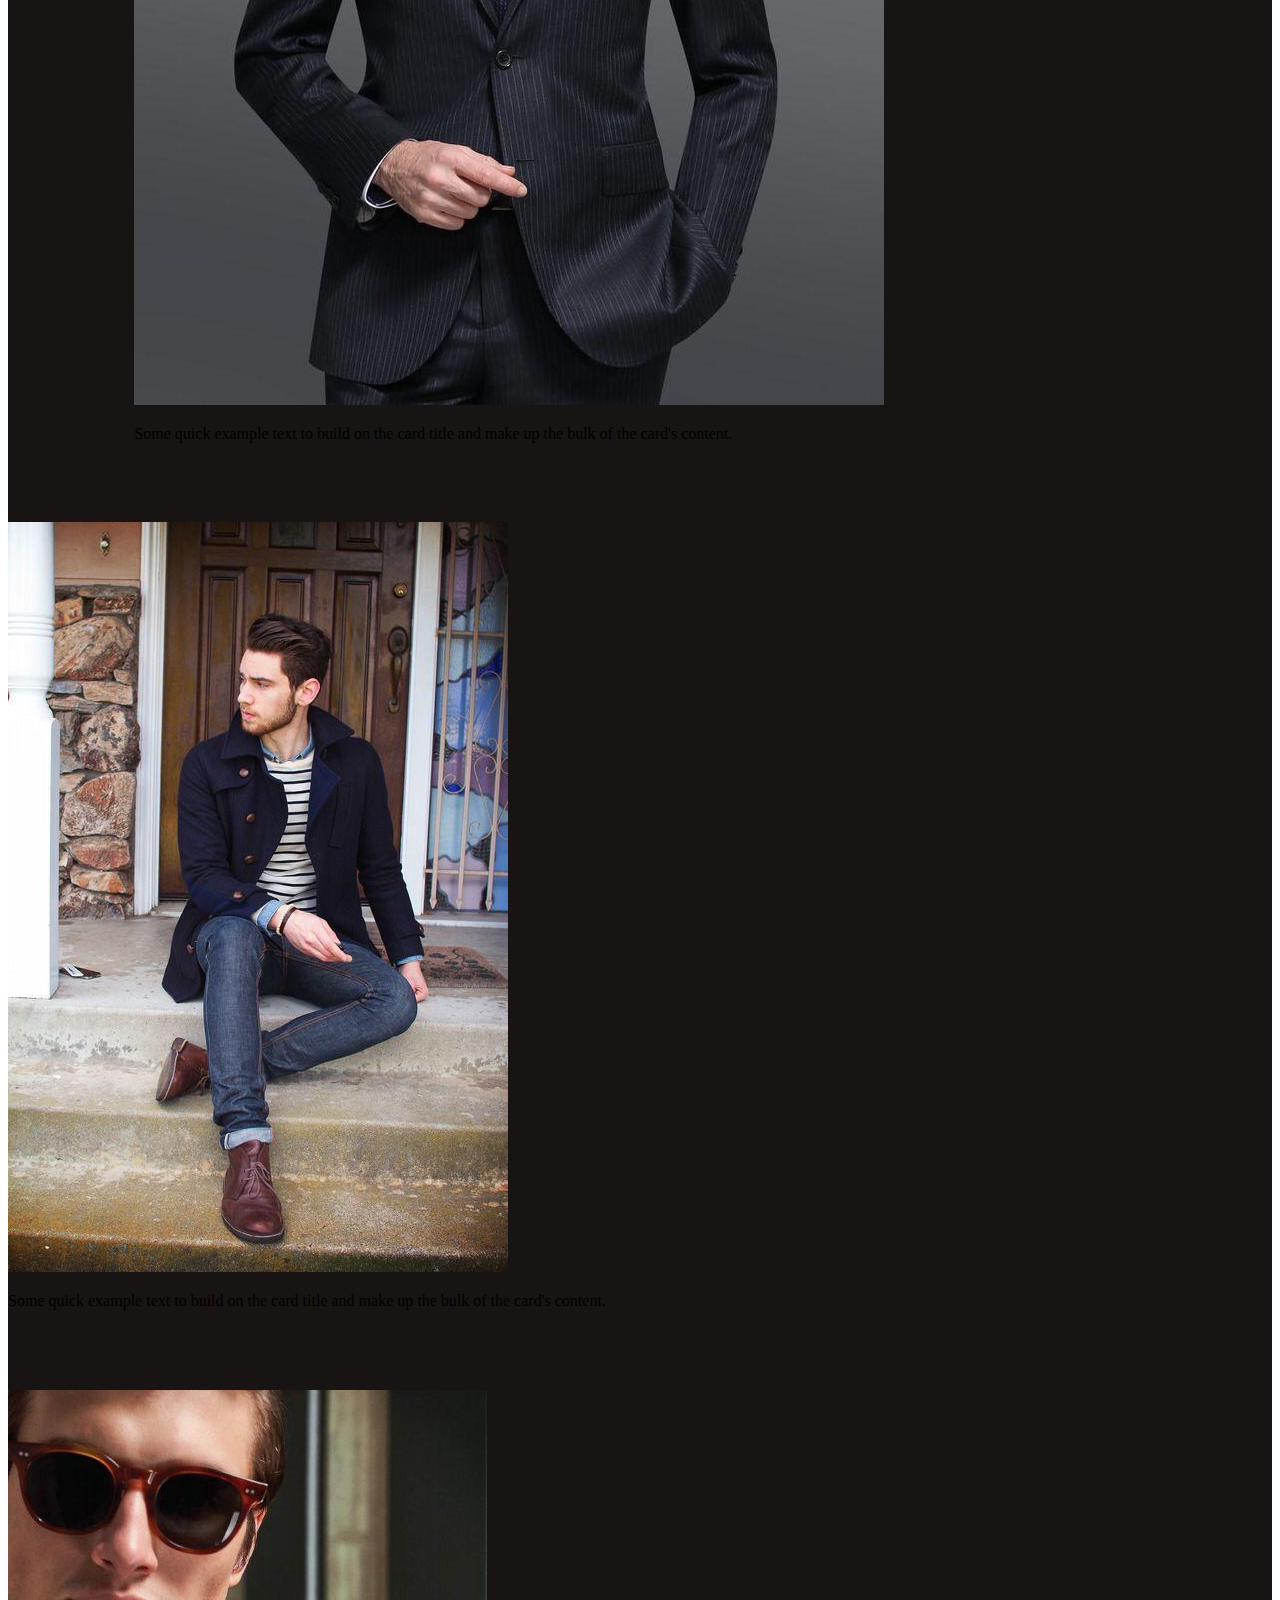
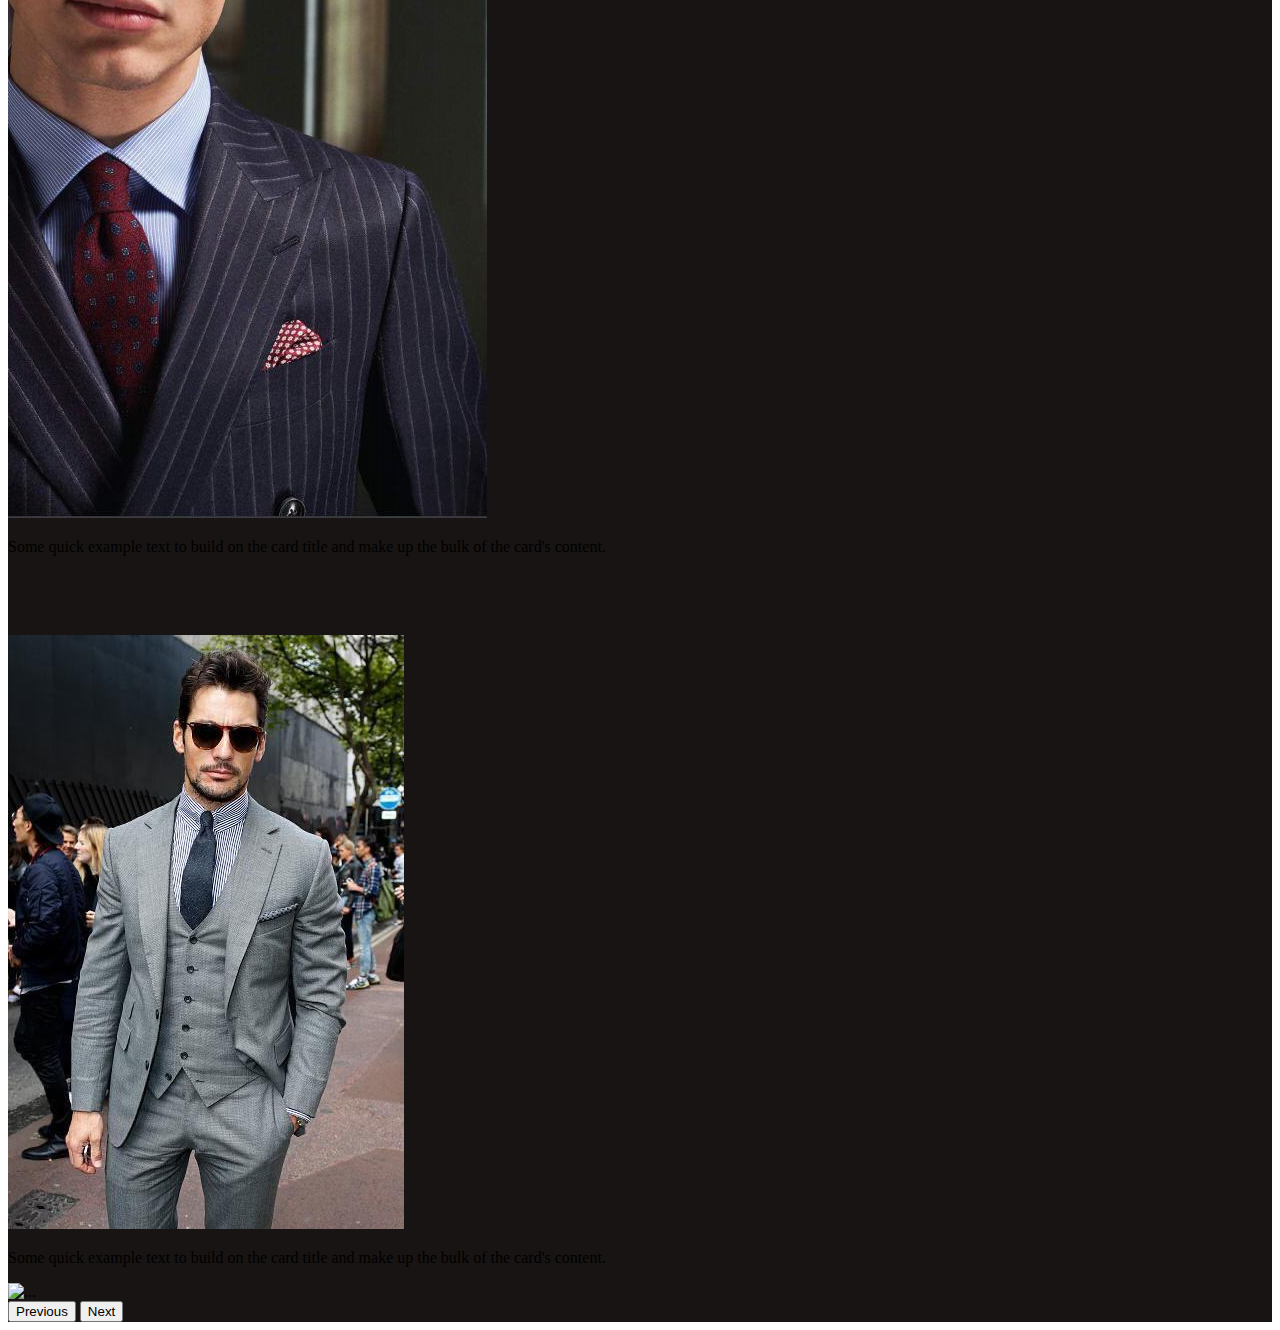
==== commit fc1e4d9a: "Commit" ====
--- a/Nueva carpeta/index.html
+++ b/Nueva carpeta/index.html
@@ -82,9 +82,9 @@
           <div id class="col">
             <div class="row">
               <div class="col" style="align-items: center;text-align: center;font-family: 'Playfair'">
-                <h2 class="titulos" style="margin-top: 70px;margin-right: -70px;font-size: 50pt;">1</h2>
-              </div>
-              <div class="col">
+                <h2 class="titulos" style="margin-top: 70px;margin-right: -20px;font-size: 50pt;">1</h2>
+              </div>
+              <div class="col" style="padding: 0%;">
                 <div id="circulos" class="card" style="width: 15rem;border-radius: 50%;height: 15rem;font-family: 'Playfair';">
                   <div class="card-body" style="margin: 50px;">
                     <img src="" alt="">
@@ -98,9 +98,9 @@
           <div id class="col">
             <div class="row">
               <div class="col" style="align-items: center;text-align: center;font-family: 'Playfair';">
-                <h2 class="titulos" style="margin-top: 70px;margin-right: -70px;font-size: 50pt;">2</h2>
-              </div>
-              <div class="col">
+                <h2 class="titulos" style="margin-top: 70px;margin-right: -20px;font-size: 50pt;">2</h2>
+              </div>
+              <div class="col" style="padding: 0%;">
                 <div id="circulos" class="card" style="width: 15rem;border-radius: 50%;height: 15rem;font-family: 'Playfair';">
                   <div class="card-body" style="margin: 50px;">
                     <img src="" alt="">
@@ -114,9 +114,9 @@
           <div id class="col">
             <div class="row">
               <div class="col" style="align-items: center;text-align: center;font-family: 'Playfair';">
-                <h2 class="titulos" style="margin-top: 70px;margin-right: -70px;font-size: 50pt;">3</h2>
-              </div>
-              <div class="col">
+                <h2 class="titulos" style="margin-top: 70px;margin-right: -20px;font-size: 50pt;">3</h2>
+              </div>
+              <div class="col" style="padding: 0%;">
                 <div id="circulos" class="card" style="width: 15rem;border-radius: 50%;height: 15rem;font-family: 'Playfair';">
                   <div class="card-body" style="margin: 50px;">
                     <img src="" alt="">
@@ -130,9 +130,9 @@
           <div id class="col">
             <div class="row">
               <div class="col" style="align-items: center;text-align: center; font-family: 'Playfair';">
-                <h2 class="titulos" style="margin-top: 70px;margin-right: -60px;font-size: 50pt;">4</h2>
-              </div>
-              <div class="col">
+                <h2 class="titulos" style="margin-top: 70px;margin-right: -20px;font-size: 50pt;">4</h2>
+              </div>
+              <div class="col" style="padding: 0%;">
                 <div id="circulos" class="card" style="width: 15rem;border-radius: 50%;height: 15rem;font-family: 'Playfair';">
                   <div class="card-body" style="margin: 50px;">
                     <img src="" alt="">
@@ -150,6 +150,7 @@
     <div id="cuerpo-3" class="container-fluid">
       <div class="container">
         <div class="row " style="padding: 70px;">
+            <!-- Columna Izquierda -->
           <div id="columnas-mid" class="col">
             <div class="container">
               <div class="row">
@@ -186,26 +187,129 @@
           <div id="columnas-mid" class="col" style="text-align: center;padding: 0%;">
             <img style="width: 100%;" src="./src/img/foto-mid.png" alt="">
             <h3 style="padding-top: 20px;padding-bottom: 20px;" class="titulos">¡Haz tu cita ahora mismo!</h3>
-            <div class="container" style="justify-content: center;box-sizing: content-box;">
-              <div class="form-floating mb-3">
+            <div class="container" style="justify-content: center;box-sizing: content-box;padding: 10%;">
+              <div class="form-floating mb-3" style="width: 388px;">
                 <input type="email" class="form-control" id="floatingInput" placeholder="name@example.com">
                 <label for="floatingInput">Email address</label>
               </div>
-              <div class="form-floating">
+              <div class="form-floating" style="width: 388px;">
                 <input type="text" class="form-control" id="floatingPassword" placeholder="Phone Number">
                 <label for="floatingPassword">Phone Number</label>
               </div>
-              <div class="form-check">
-                <input class="form-check-input" type="checkbox" value="" id="invalidCheck">
-                <label class="form-check-label" for="invalidCheck">
-                  <p class="titulos">Agree to terms and conditions</p>
-                </label>
-            </div>
-            
-          </div>
-        </div>
-      </div>
-    </div>
+          </div>
+          <div class="form-check p-5" >
+            <input class="form-check-input" type="checkbox" value="" id="invalidCheck" style="margin-right: -90px;">
+            <label class="form-check-label" for="invalidCheck">
+              <p class="titulos">Agree to terms and conditions</p>
+            </label>
+         </div>
+        </div>
+      </div>
+    </div>
+
+
+    <!-- Body pt-4 -->
+    <div id="cuerpo-4" class="container-fluid" style="padding-top: 70px;padding-bottom: 50px;">
+      <div class="row">
+        <!-- Columna derecha -->
+        <div class="col" style="padding-left: 8%;">
+          <div class="container-fluid">
+            <div class="col">
+              <!-- Parte de arriba -->
+              <div class="col">
+                <div class="container-fluid">
+                  <div class="row">
+                    <div class="col">
+                      <img src="./src/img/imagen-bodypt4.jpg" alt="Foto" style="width: 90%">
+                    </div>
+                    <div class="col">
+                      <img src="./src/img/imagen2-bodypt4.jpg" alt="Foto" style="width: 100%;">
+                    </div>
+                  </div>
+                </div>
+              </div>
+              <!-- parte de abajo -->
+              <div class="col" style="padding-top: 30px;">
+                <img src="./src/img/imagen3-bodypt4.jpg" alt="" style="width: 98%;">
+              </div>
+            </div>
+          </div>
+        </div>
+        <!-- Columna izquierda -->
+        <div class="col" style="padding-right: 8%;">
+          <img src="./src/img/imagen4-bodypt4.png" alt="" style="width: 100%;">
+        </div>
+      </div>
+    </div>
+
+    <div id="cuerpo-5" class="container-fluid">
+      <div id="carouselExampleIndicators" class="carousel slide">
+        <div class="carousel-indicators">
+          <button type="button" data-bs-target="#carouselExampleIndicators" data-bs-slide-to="0" class="active" aria-current="true" aria-label="Slide 1"></button>
+          <button type="button" data-bs-target="#carouselExampleIndicators" data-bs-slide-to="1" aria-label="Slide 2"></button>
+          <button type="button" data-bs-target="#carouselExampleIndicators" data-bs-slide-to="2" aria-label="Slide 3"></button>
+        </div>
+        <div class="carousel-inner">
+          <!-- Primer Slide  -->
+          <div class="carousel-item active">
+            <div class="container" >
+              <div class="row">
+                <!-- Primer tarjeta -->
+                <div class="col" style="padding-top: 5%;padding-left: 10%;">
+                  <div class="card" style="width: 70%;">
+                    <img src="./src/img/hombrednegocios-crd1.jpg" class="card-img-top" alt="Foto">
+                    <div class="card-body">
+                      <p class="card-text">Some quick example text to build on the card title and make up the bulk of the card's content.</p>
+                    </div>
+                  </div>
+                </div>
+                <!-- Segunda Tarjeta -->
+                <div class="col" style="padding-top: 5%;padding-left: 0%;padding-right: 0%;">
+                  <div class="card" style="width: 70%;">
+                    <img src="./src/img/hombrednegocios-crd2.jpg" class="card-img-top" alt="...">
+                    <div class="card-body">
+                      <p class="card-text">Some quick example text to build on the card title and make up the bulk of the card's content.</p>
+                    </div>
+                  </div>
+                </div>
+                <!-- Tercer Tarjeta -->
+                <div class="col" style="padding-top: 5%;padding-left: 0%;padding-right: 0%;">
+                  <div class="card" style="width: 70%;">
+                    <img src="./src/img/hombrednegocios-crd3.jpg" class="card-img-top" alt="...">
+                    <div class="card-body">
+                      <p class="card-text">Some quick example text to build on the card title and make up the bulk of the card's content.</p>
+                    </div>
+                  </div>
+                </div>
+                <!-- Cuarta Tarjeta -->
+                <div class="col" style="padding-top: 5%;padding-left: 0%;padding-right: 0%;">
+                  <div class="card" style="width: 70%;">
+                    <img src="./src/img/hombrednegocios-crd4.jpg" class="card-img-top" alt="..." >
+                    <div class="card-body">
+                      <p class="card-text">Some quick example text to build on the card title and make up the bulk of the card's content.</p>
+                    </div>
+                  </div>
+                </div>
+              </div>
+            </div>
+          </div>
+          <!-- Segundo Slide -->
+          <div class="carousel-item">
+            <img src="..." class="d-block w-100" alt="...">
+          </div>
+        </div>
+        <button class="carousel-control-prev" type="button" data-bs-target="#carouselExampleIndicators" data-bs-slide="prev">
+          <span class="carousel-control-prev-icon" aria-hidden="true"></span>
+          <span class="visually-hidden">Previous</span>
+        </button>
+        <button class="carousel-control-next" type="button" data-bs-target="#carouselExampleIndicators" data-bs-slide="next">
+          <span class="carousel-control-next-icon" aria-hidden="true"></span>
+          <span class="visually-hidden">Next</span>
+        </button>
+      </div>
+    </div>
+
+
       <script src="https://cdn.jsdelivr.net/npm/@popperjs/core@2.11.8/dist/umd/popper.min.js"
           integrity="sha384-I7E8VVD/ismYTF4hNIPjVp/Zjvgyol6VFvRkX/vR+Vc4jQkC+hVqc2pM8ODewa9r"
           crossorigin="anonymous"></script>
--- a/Nueva carpeta/src/css/css.css
+++ b/Nueva carpeta/src/css/css.css
@@ -93,4 +93,12 @@
 }
 .input-group{
     align-items: center;
+    
+}
+/* Cuerpo p-4 */
+#cuerpo-4{
+    background-color: #745c52;
+}
+#cuerpo-5{
+    background-color: #181413;
 }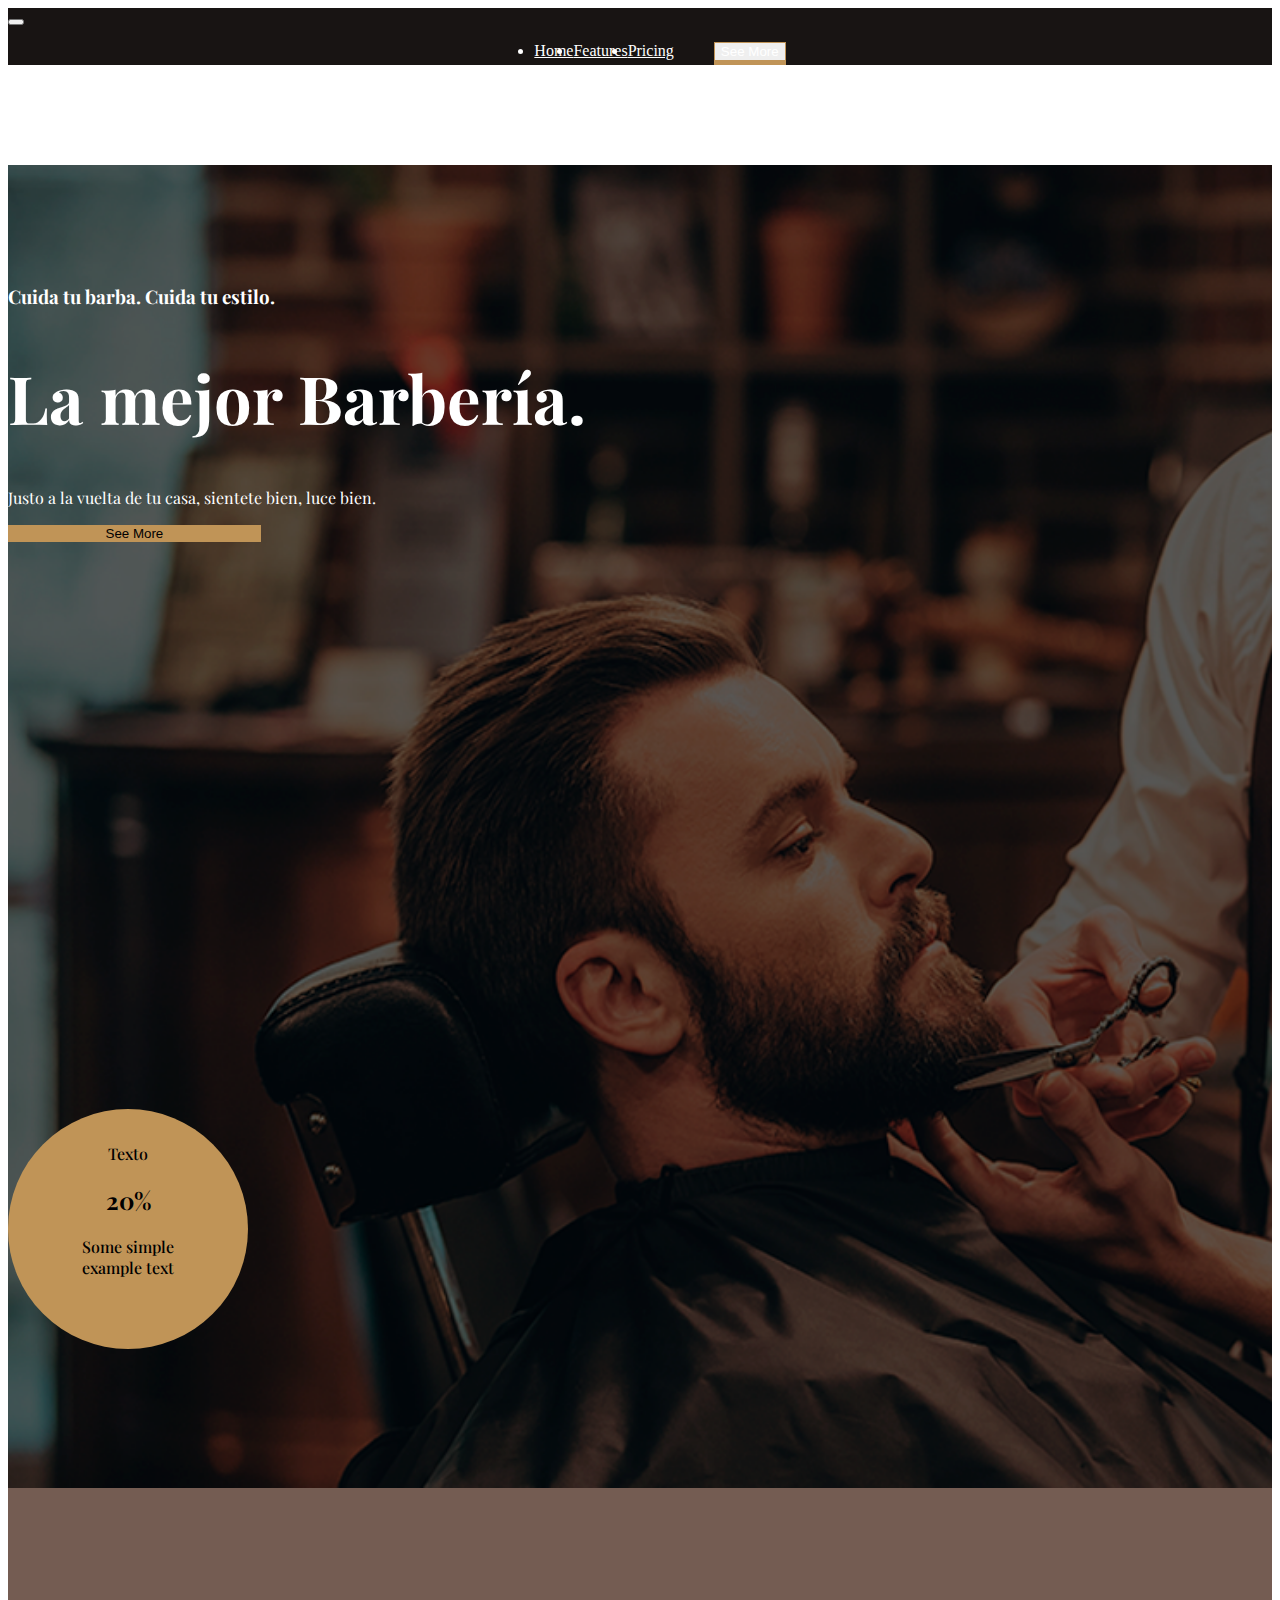
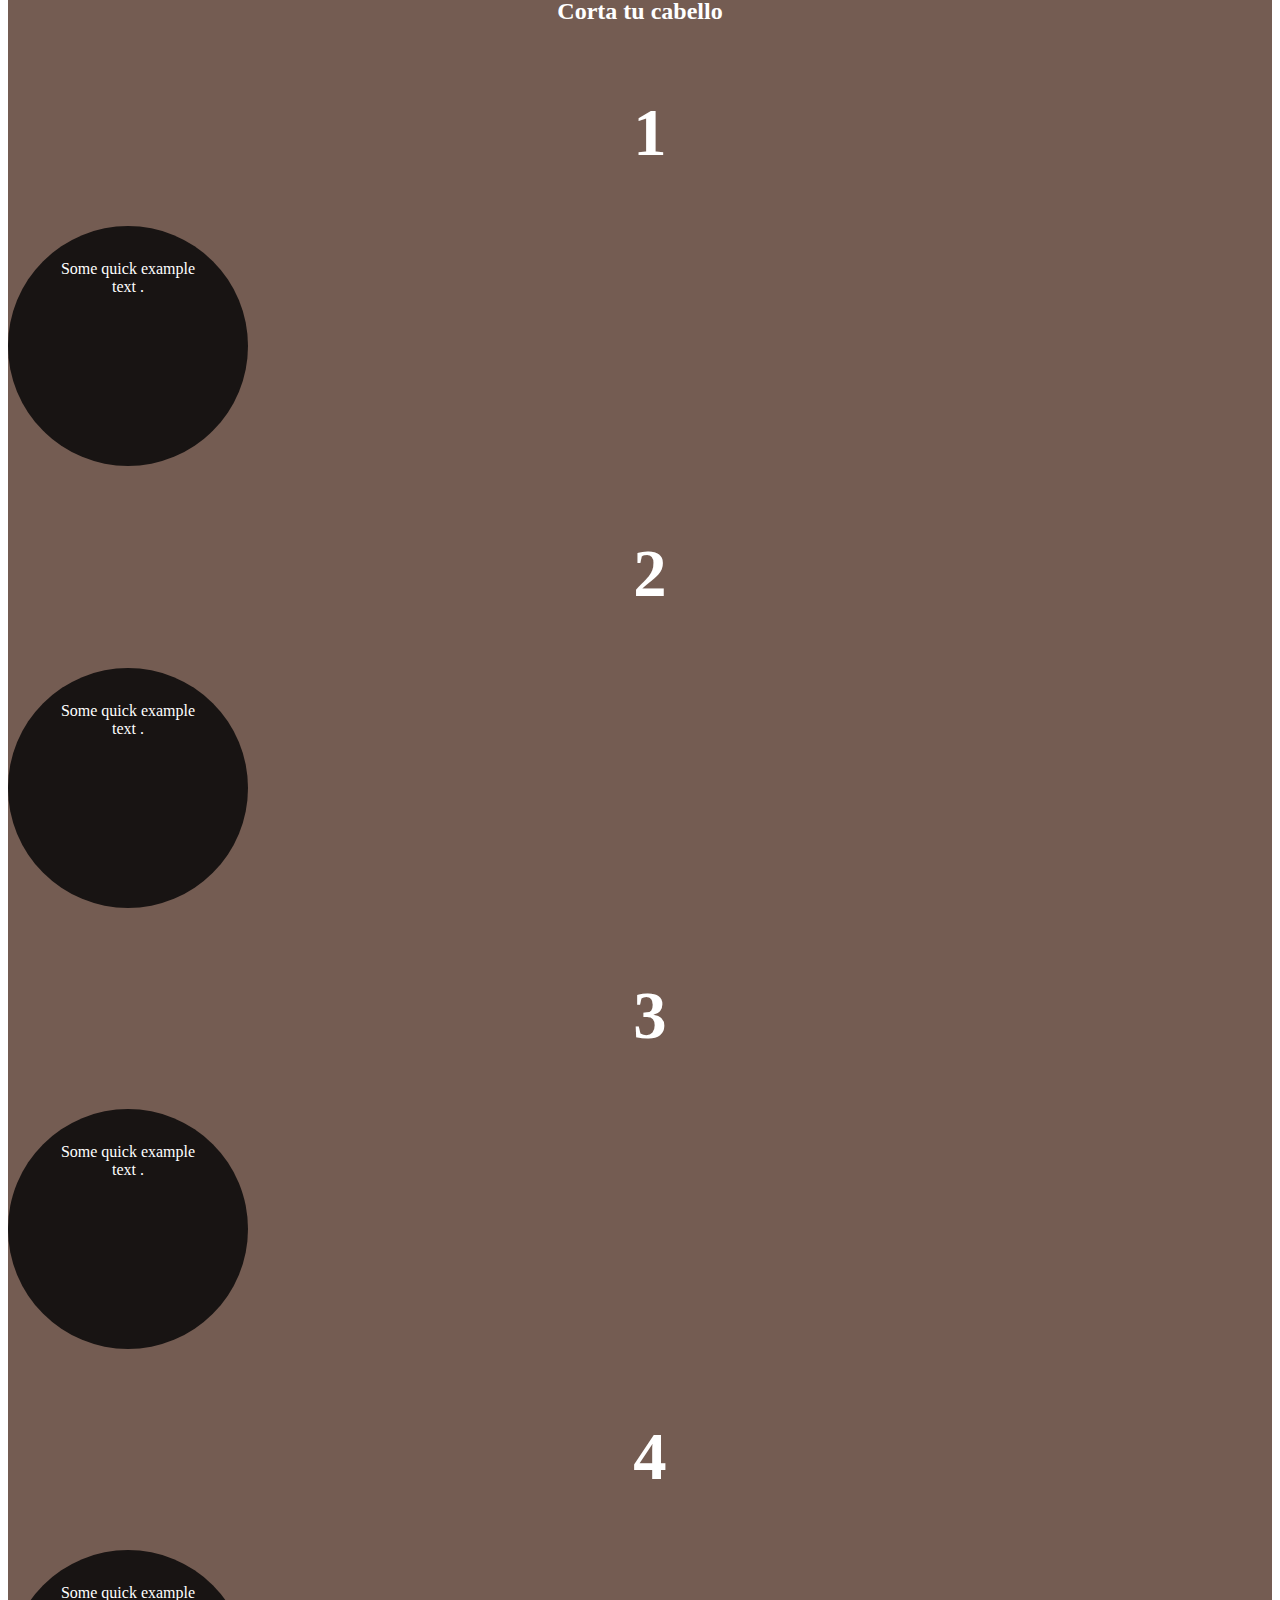
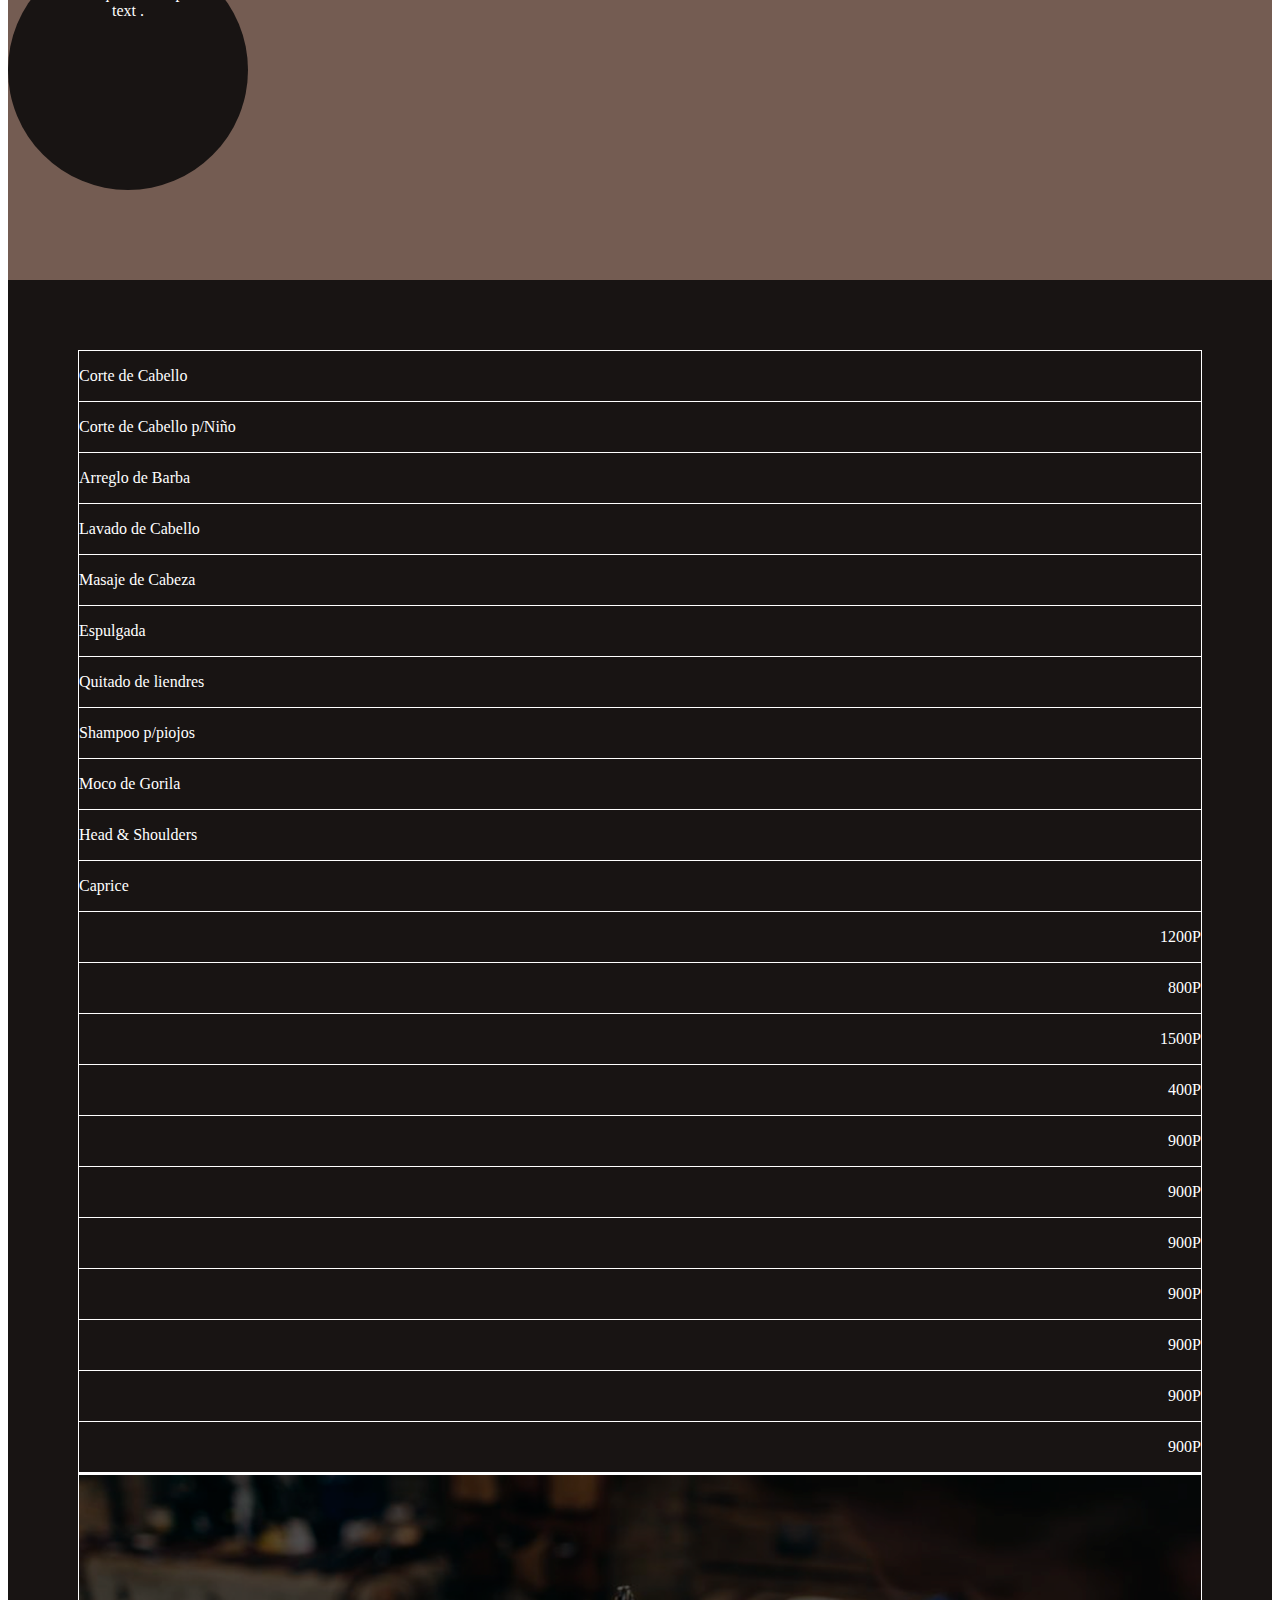
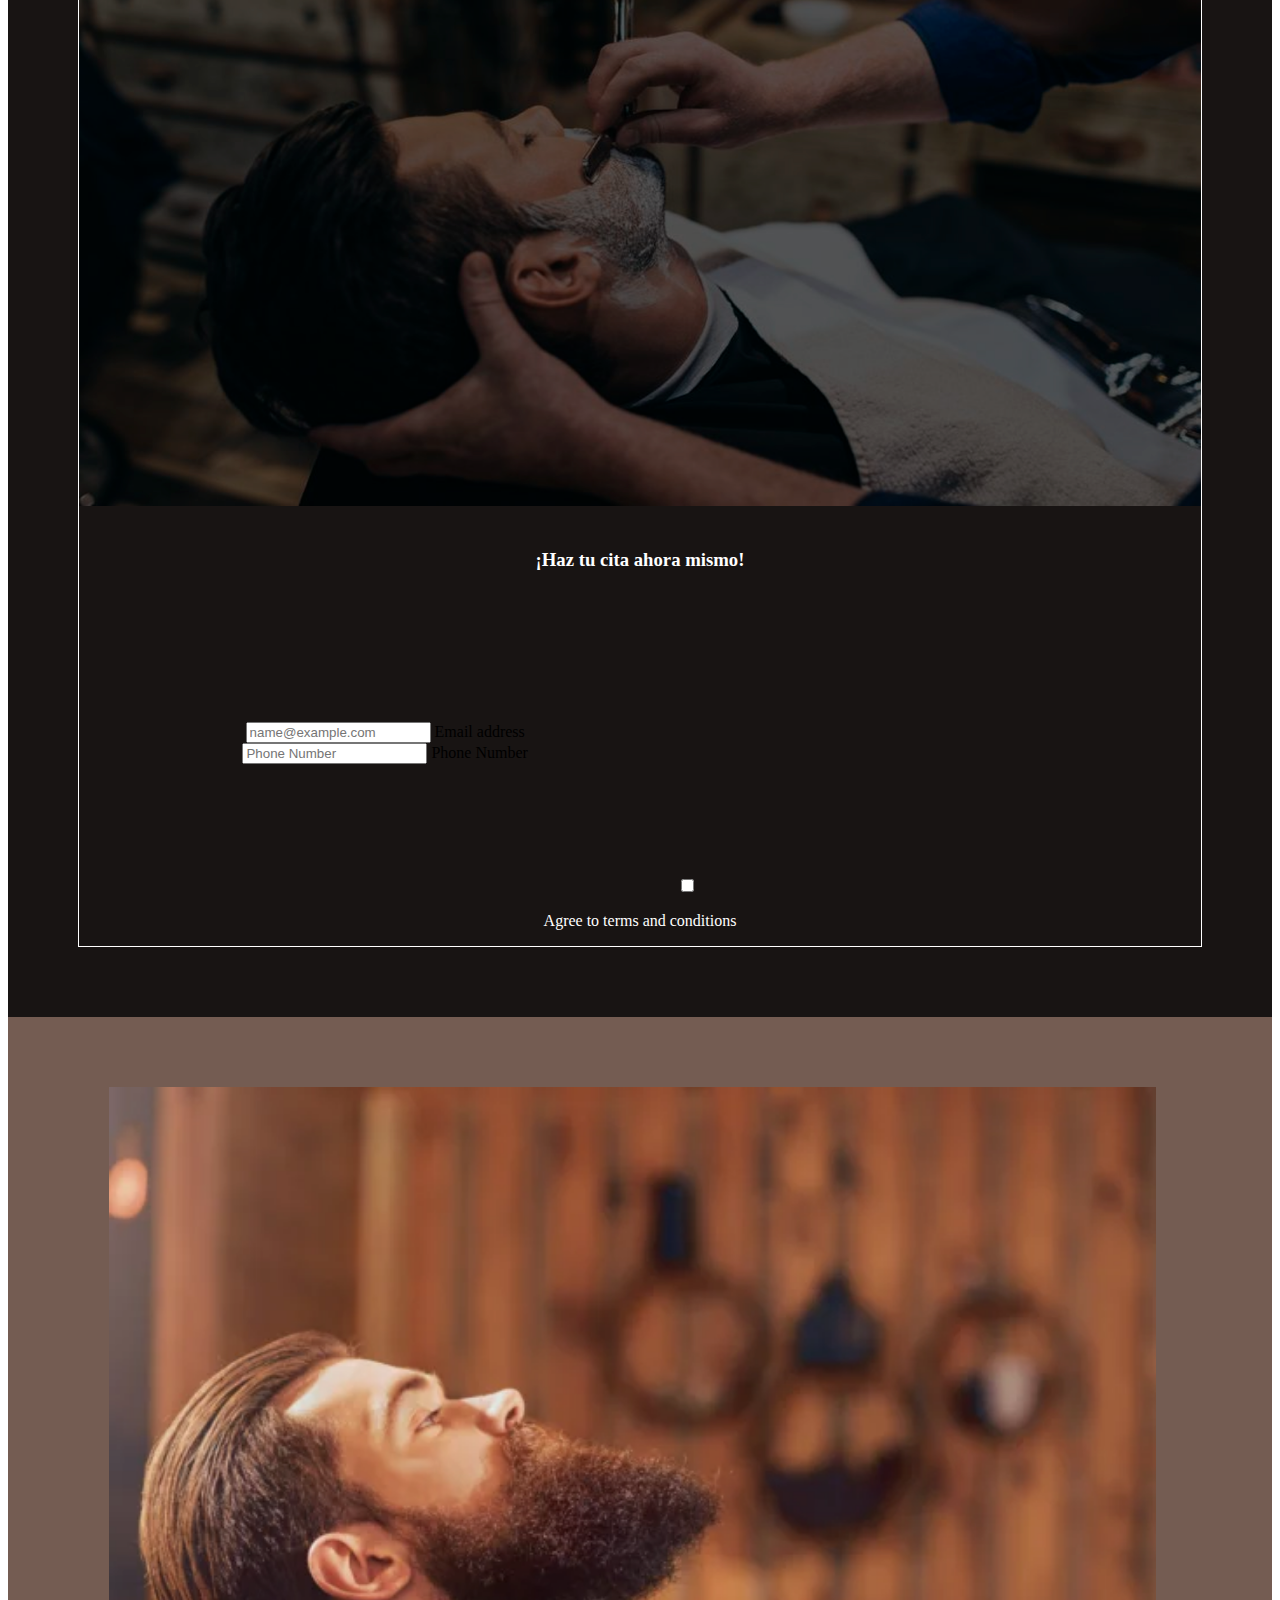
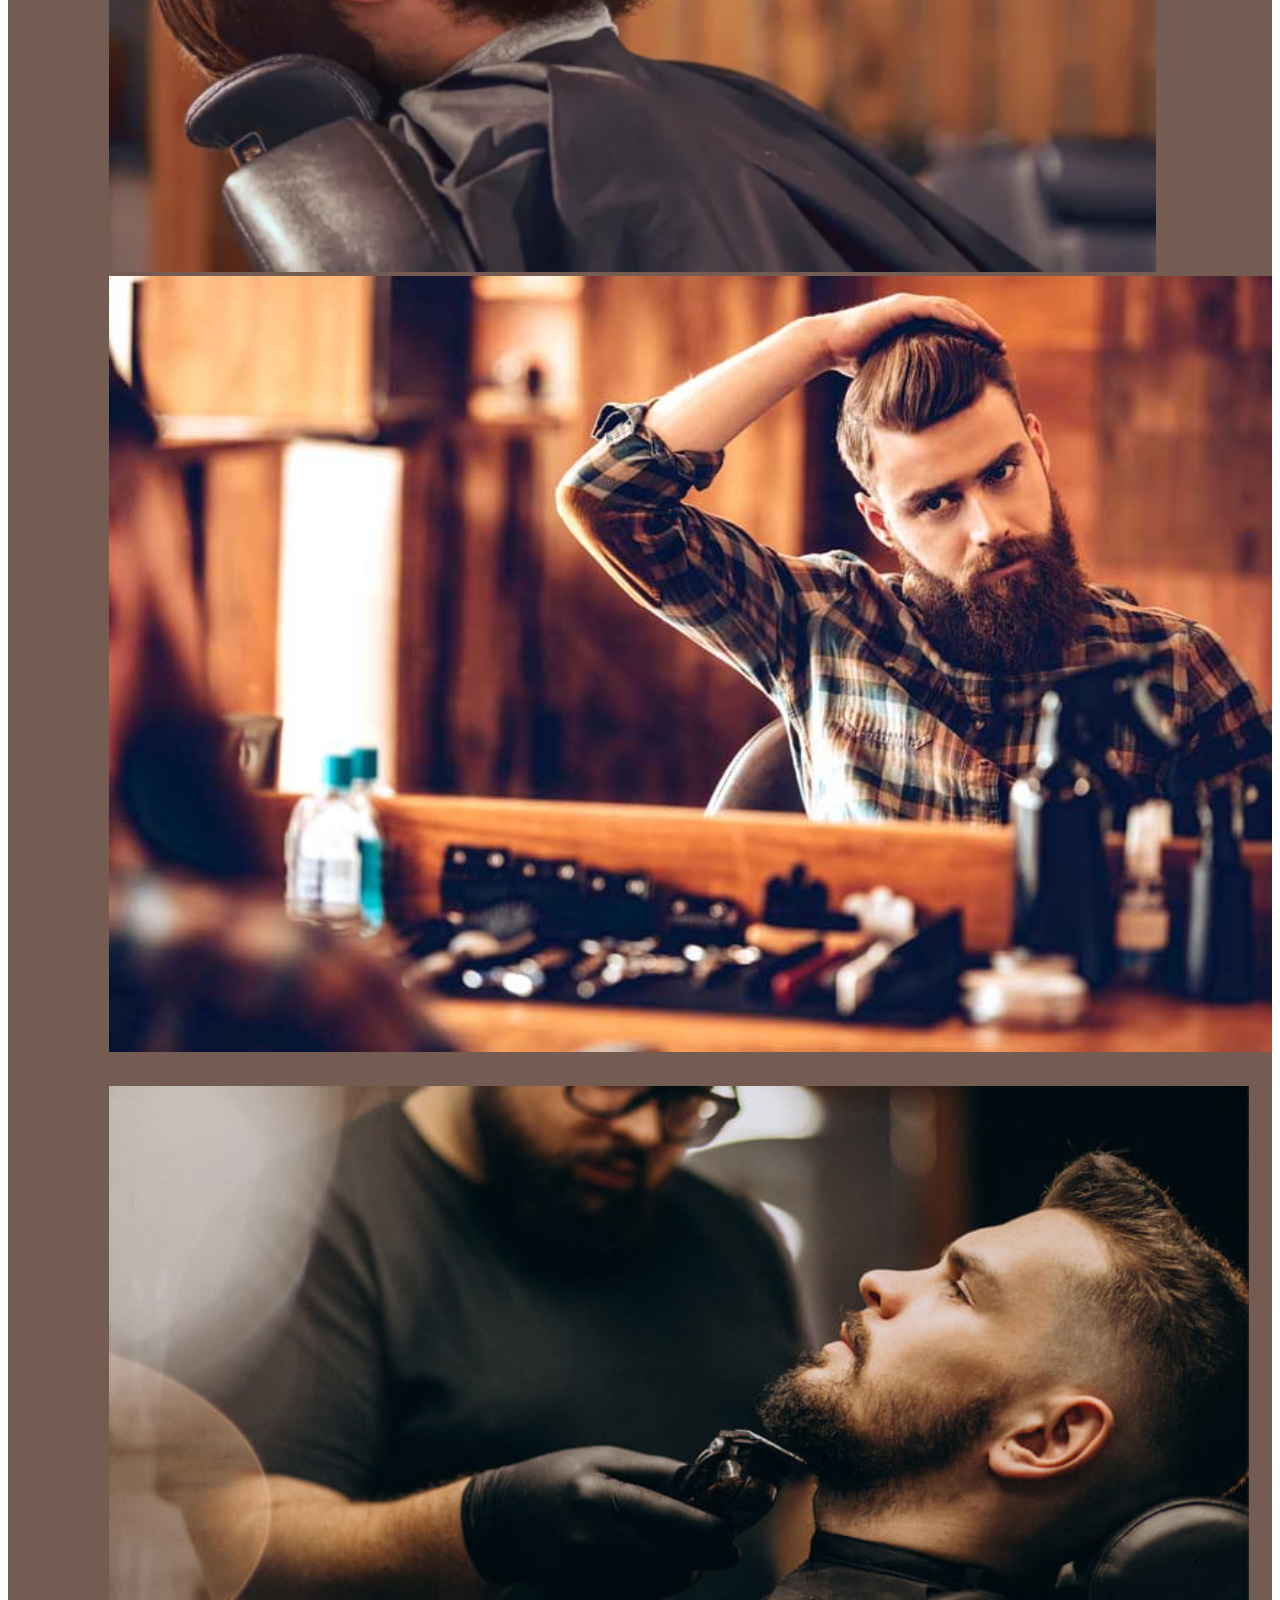
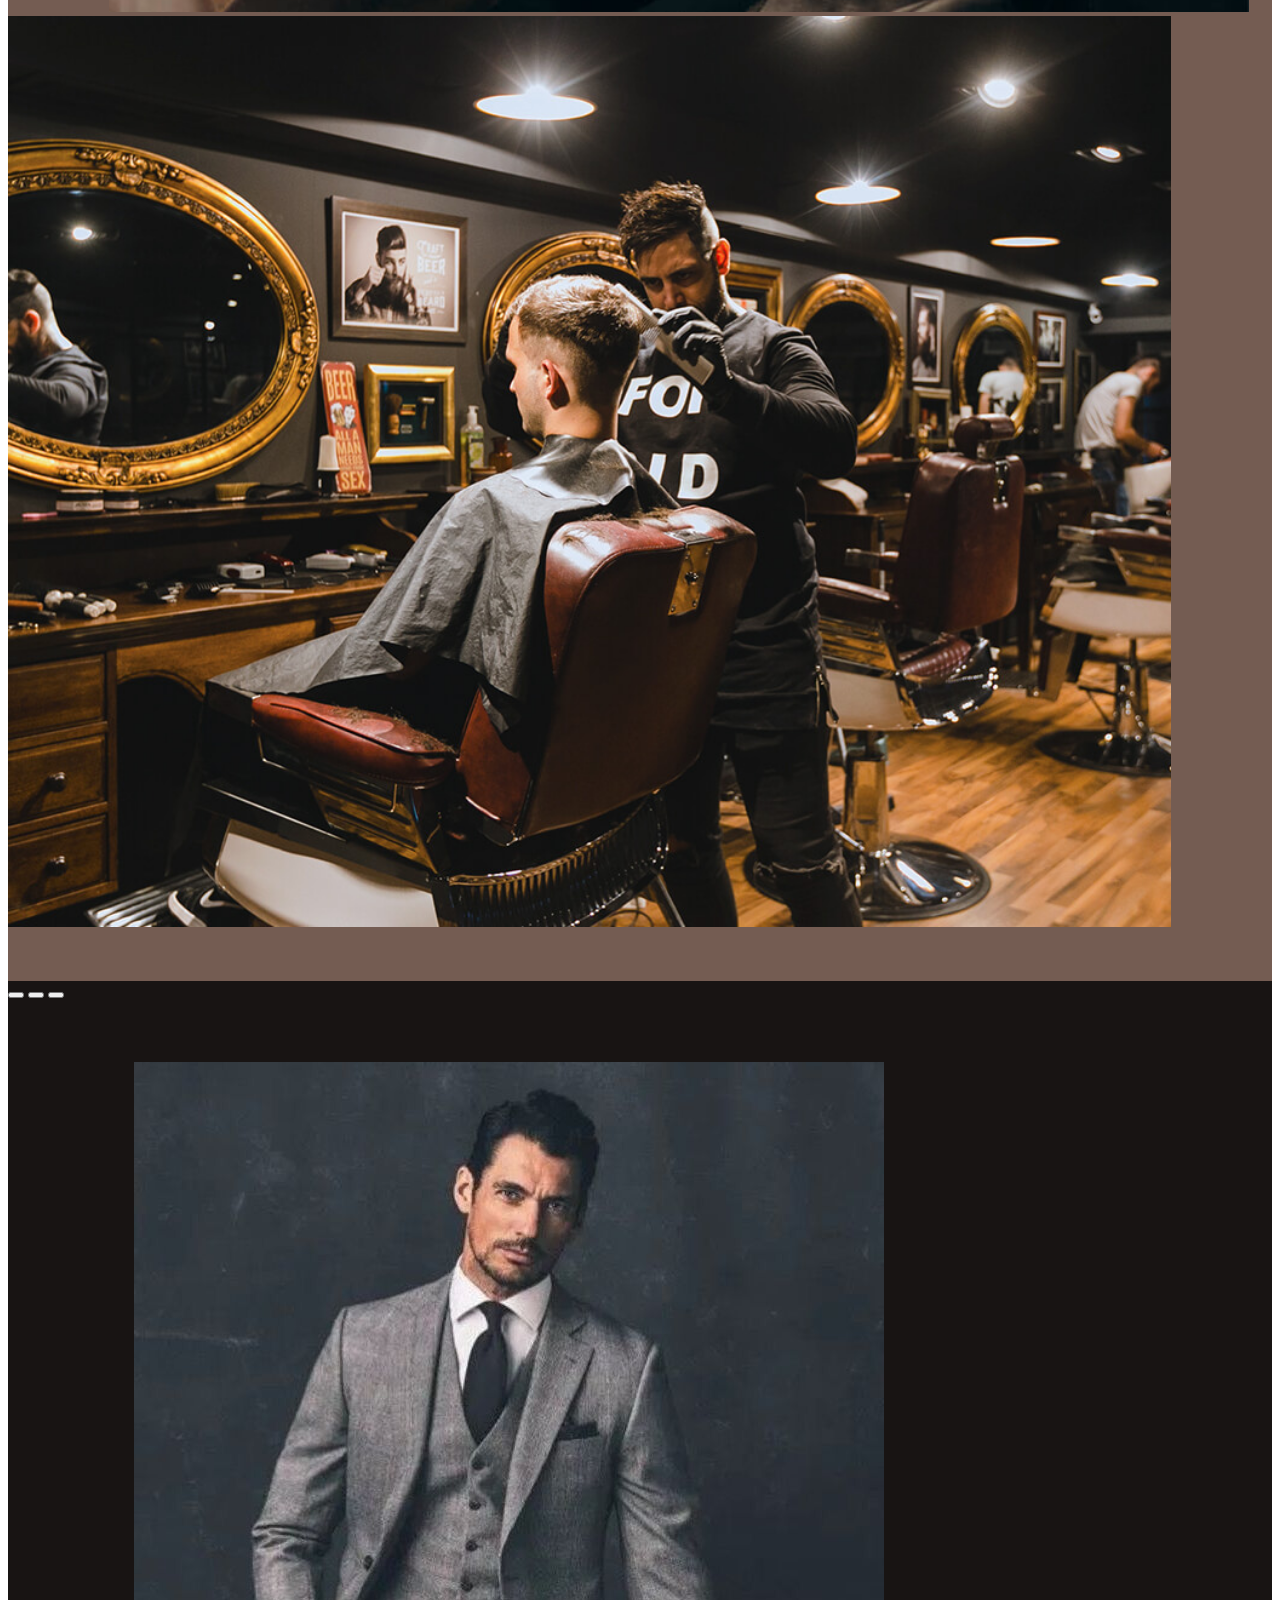
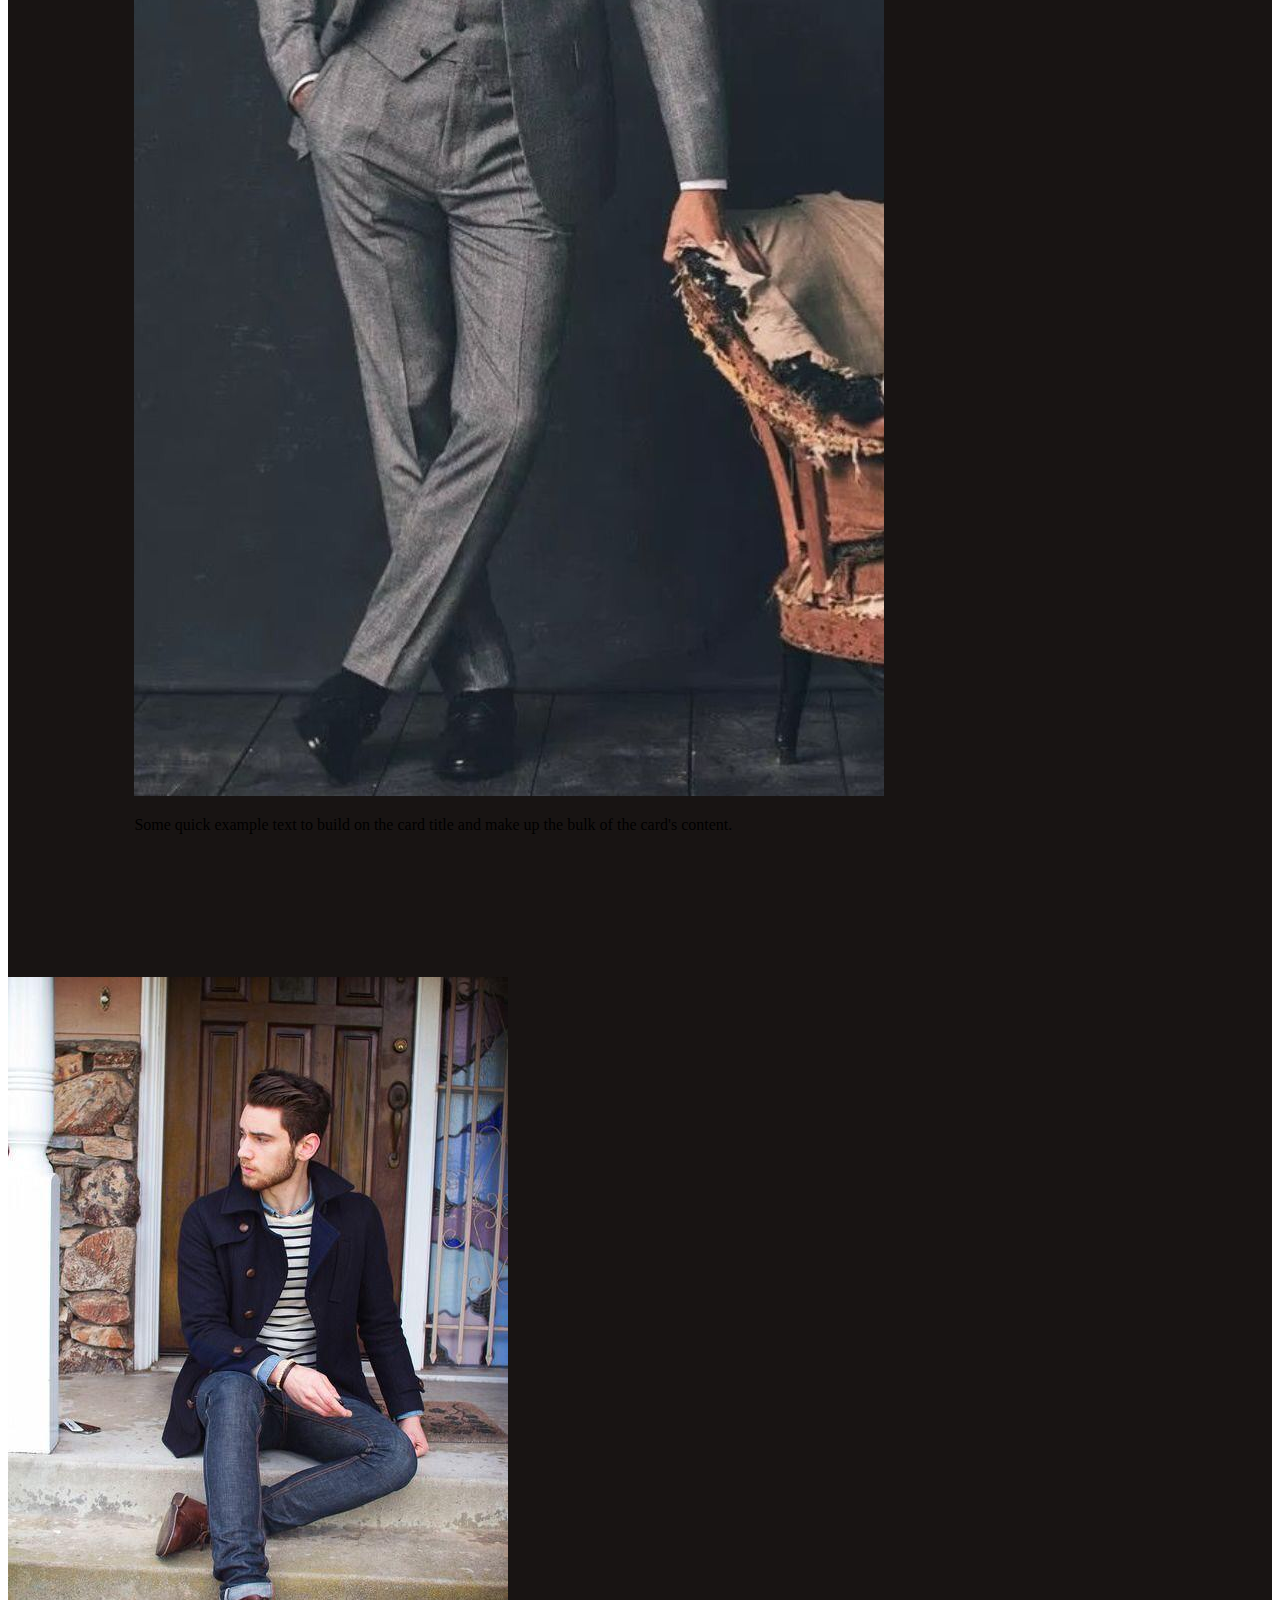
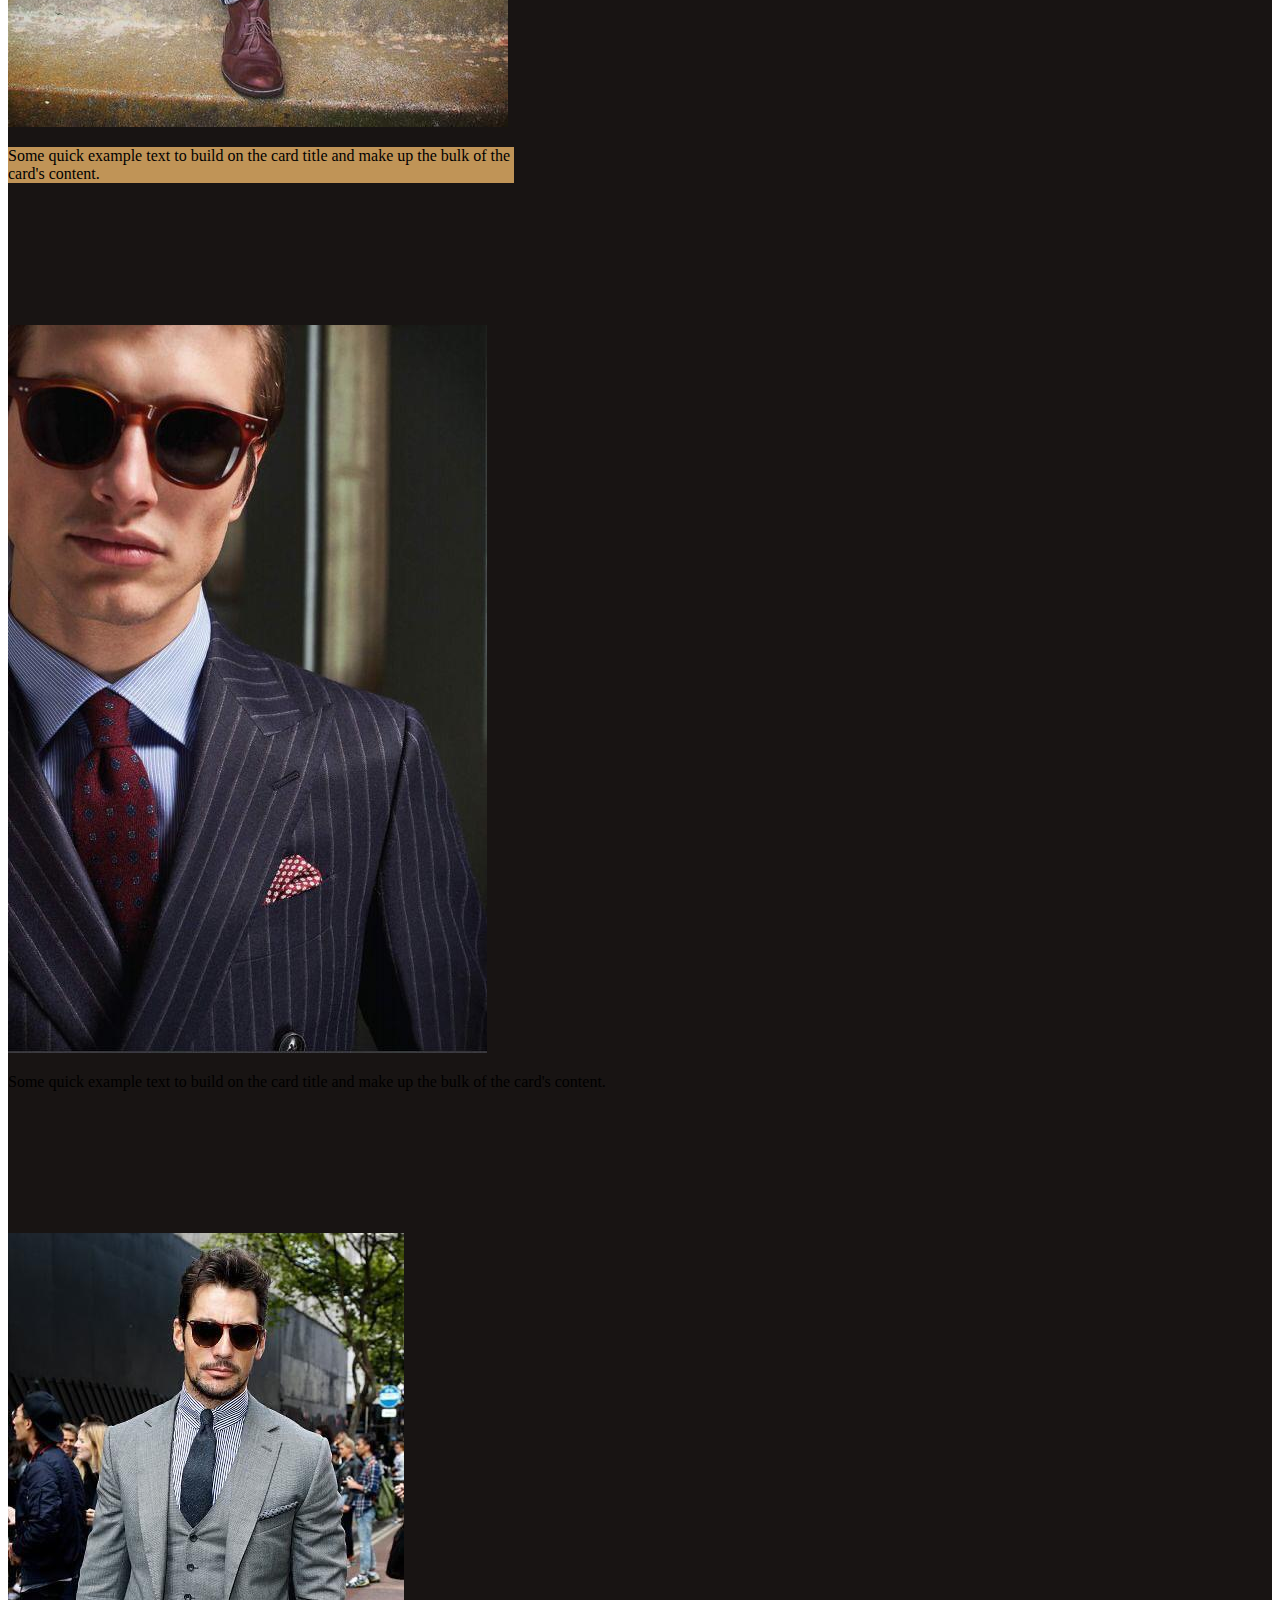
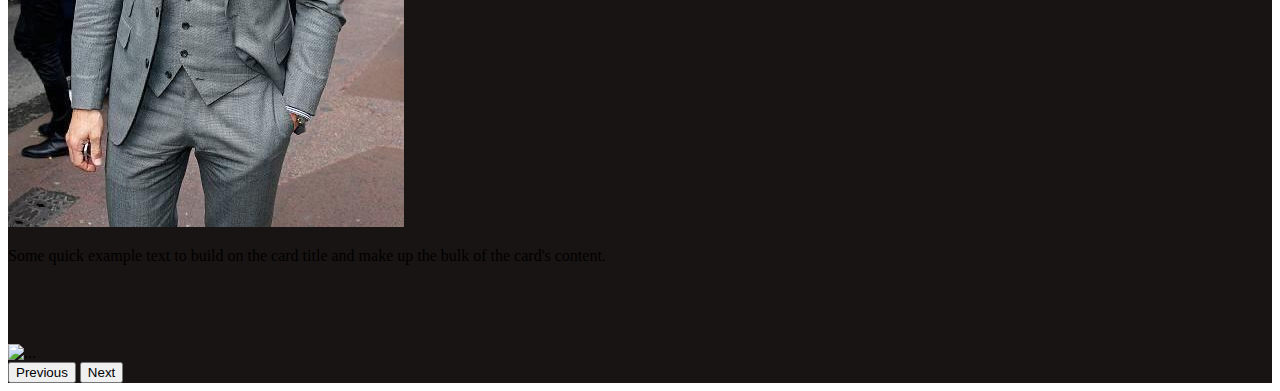
==== commit 8bbefc7c: "last commit" ====
--- a/Nueva carpeta/index.html
+++ b/Nueva carpeta/index.html
@@ -255,7 +255,7 @@
             <div class="container" >
               <div class="row">
                 <!-- Primer tarjeta -->
-                <div class="col" style="padding-top: 5%;padding-left: 10%;">
+                <div class="col" style="padding-top: 5%;padding-left: 10%;padding-bottom: 5%;">
                   <div class="card" style="width: 70%;">
                     <img src="./src/img/hombrednegocios-crd1.jpg" class="card-img-top" alt="Foto">
                     <div class="card-body">
@@ -264,16 +264,16 @@
                   </div>
                 </div>
                 <!-- Segunda Tarjeta -->
-                <div class="col" style="padding-top: 5%;padding-left: 0%;padding-right: 0%;">
-                  <div class="card" style="width: 70%;">
+                <div class="col" style="padding-top: 5%;padding-left: 0%;padding-right: 0%;padding-bottom: 5%;">
+                  <div class="card" style="width: 40%;">
                     <img src="./src/img/hombrednegocios-crd2.jpg" class="card-img-top" alt="...">
-                    <div class="card-body">
+                    <div class="card-body" style="background-color: #C09457;;">
                       <p class="card-text">Some quick example text to build on the card title and make up the bulk of the card's content.</p>
                     </div>
                   </div>
                 </div>
                 <!-- Tercer Tarjeta -->
-                <div class="col" style="padding-top: 5%;padding-left: 0%;padding-right: 0%;">
+                <div class="col" style="padding-top: 5%;padding-left: 0%;padding-right: 0%;padding-bottom: 5%;">
                   <div class="card" style="width: 70%;">
                     <img src="./src/img/hombrednegocios-crd3.jpg" class="card-img-top" alt="...">
                     <div class="card-body">
@@ -282,7 +282,7 @@
                   </div>
                 </div>
                 <!-- Cuarta Tarjeta -->
-                <div class="col" style="padding-top: 5%;padding-left: 0%;padding-right: 0%;">
+                <div class="col" style="padding-top: 5%;padding-left: 0%;padding-right: 0%;padding-bottom: 5%;">
                   <div class="card" style="width: 70%;">
                     <img src="./src/img/hombrednegocios-crd4.jpg" class="card-img-top" alt="..." >
                     <div class="card-body">
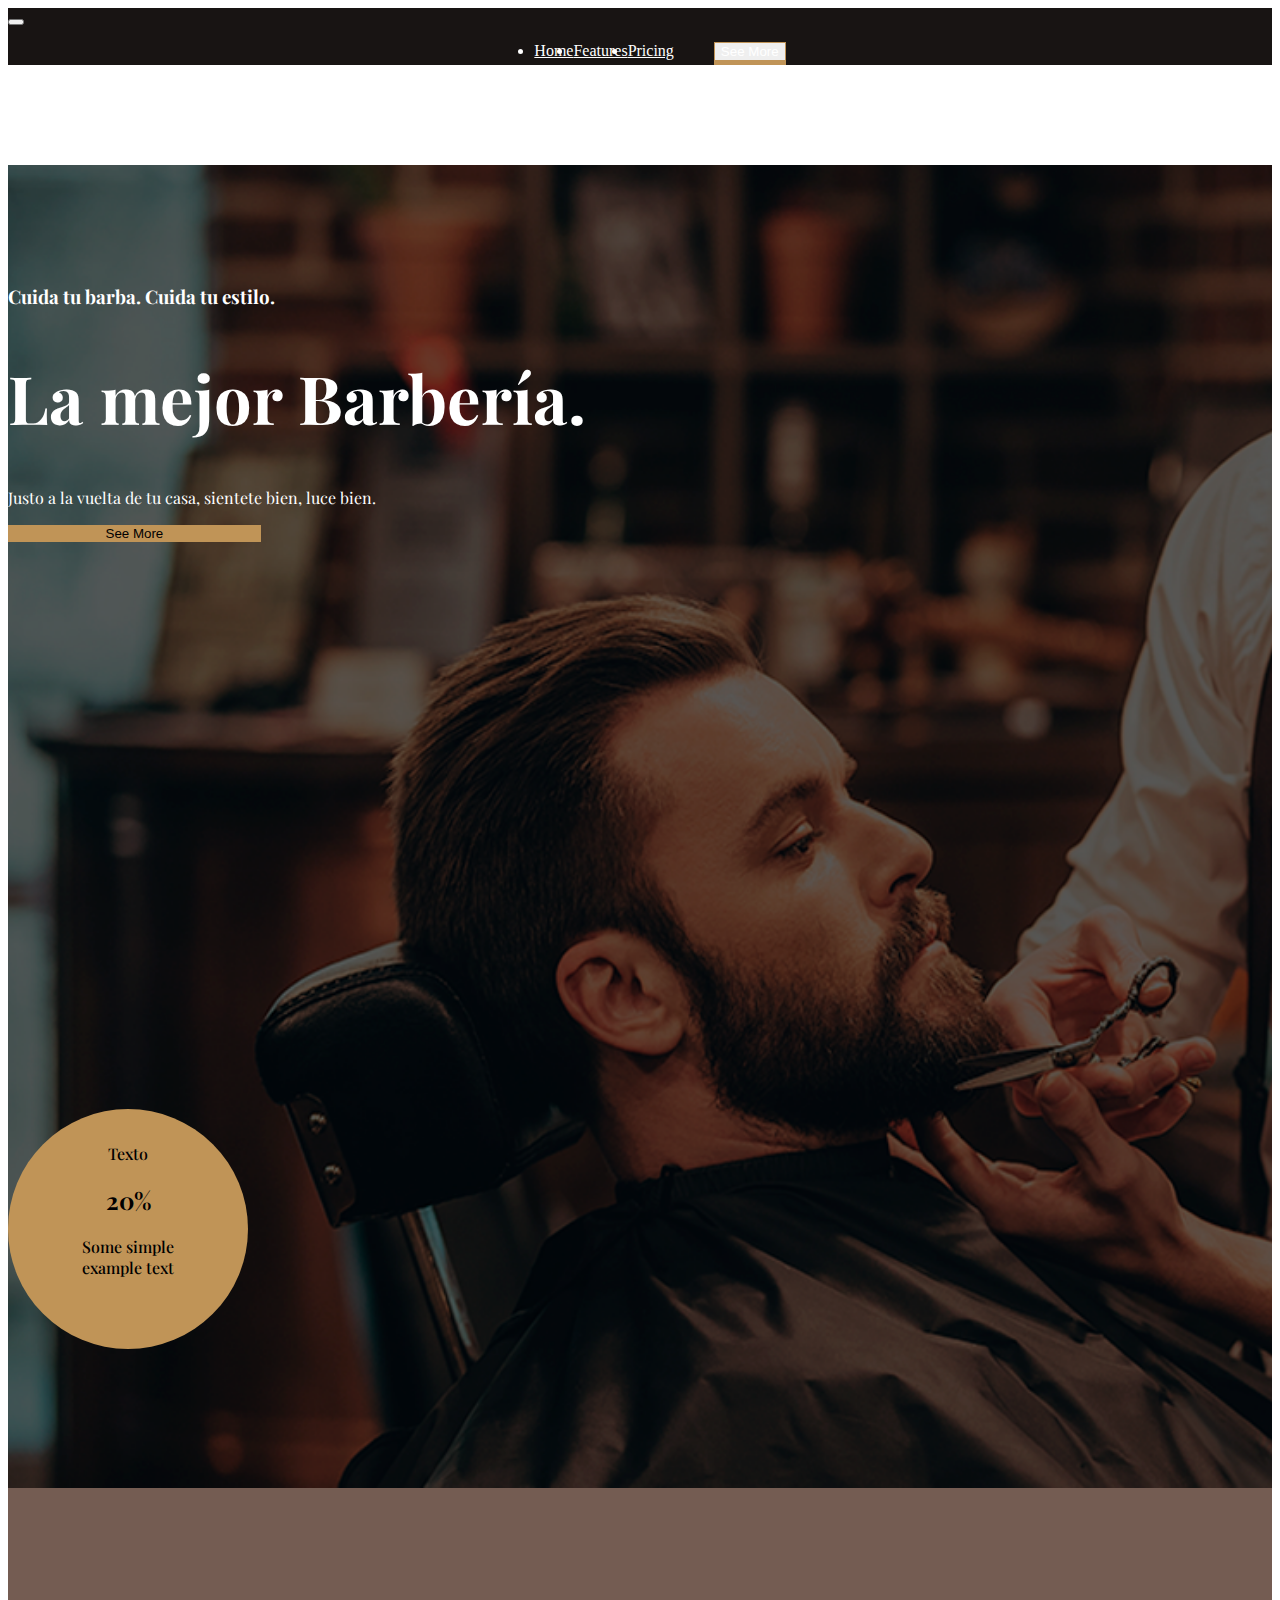
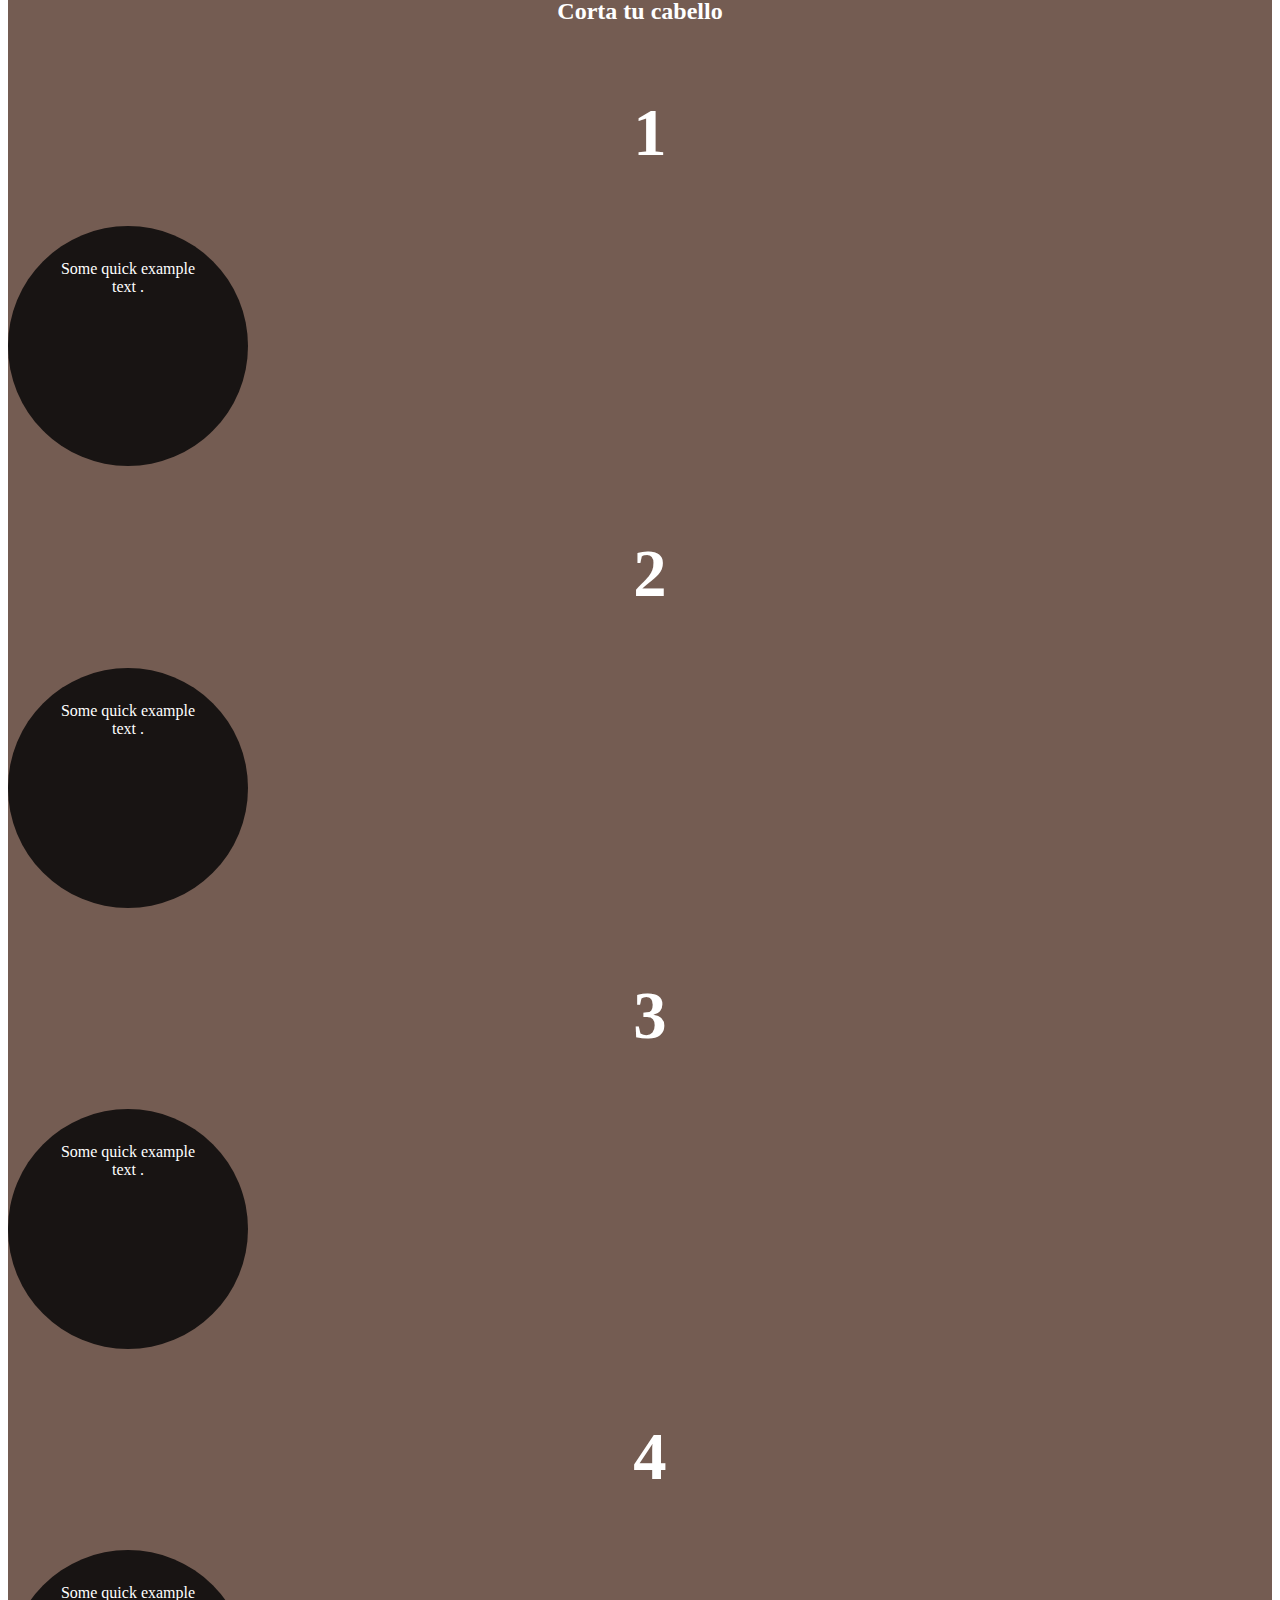
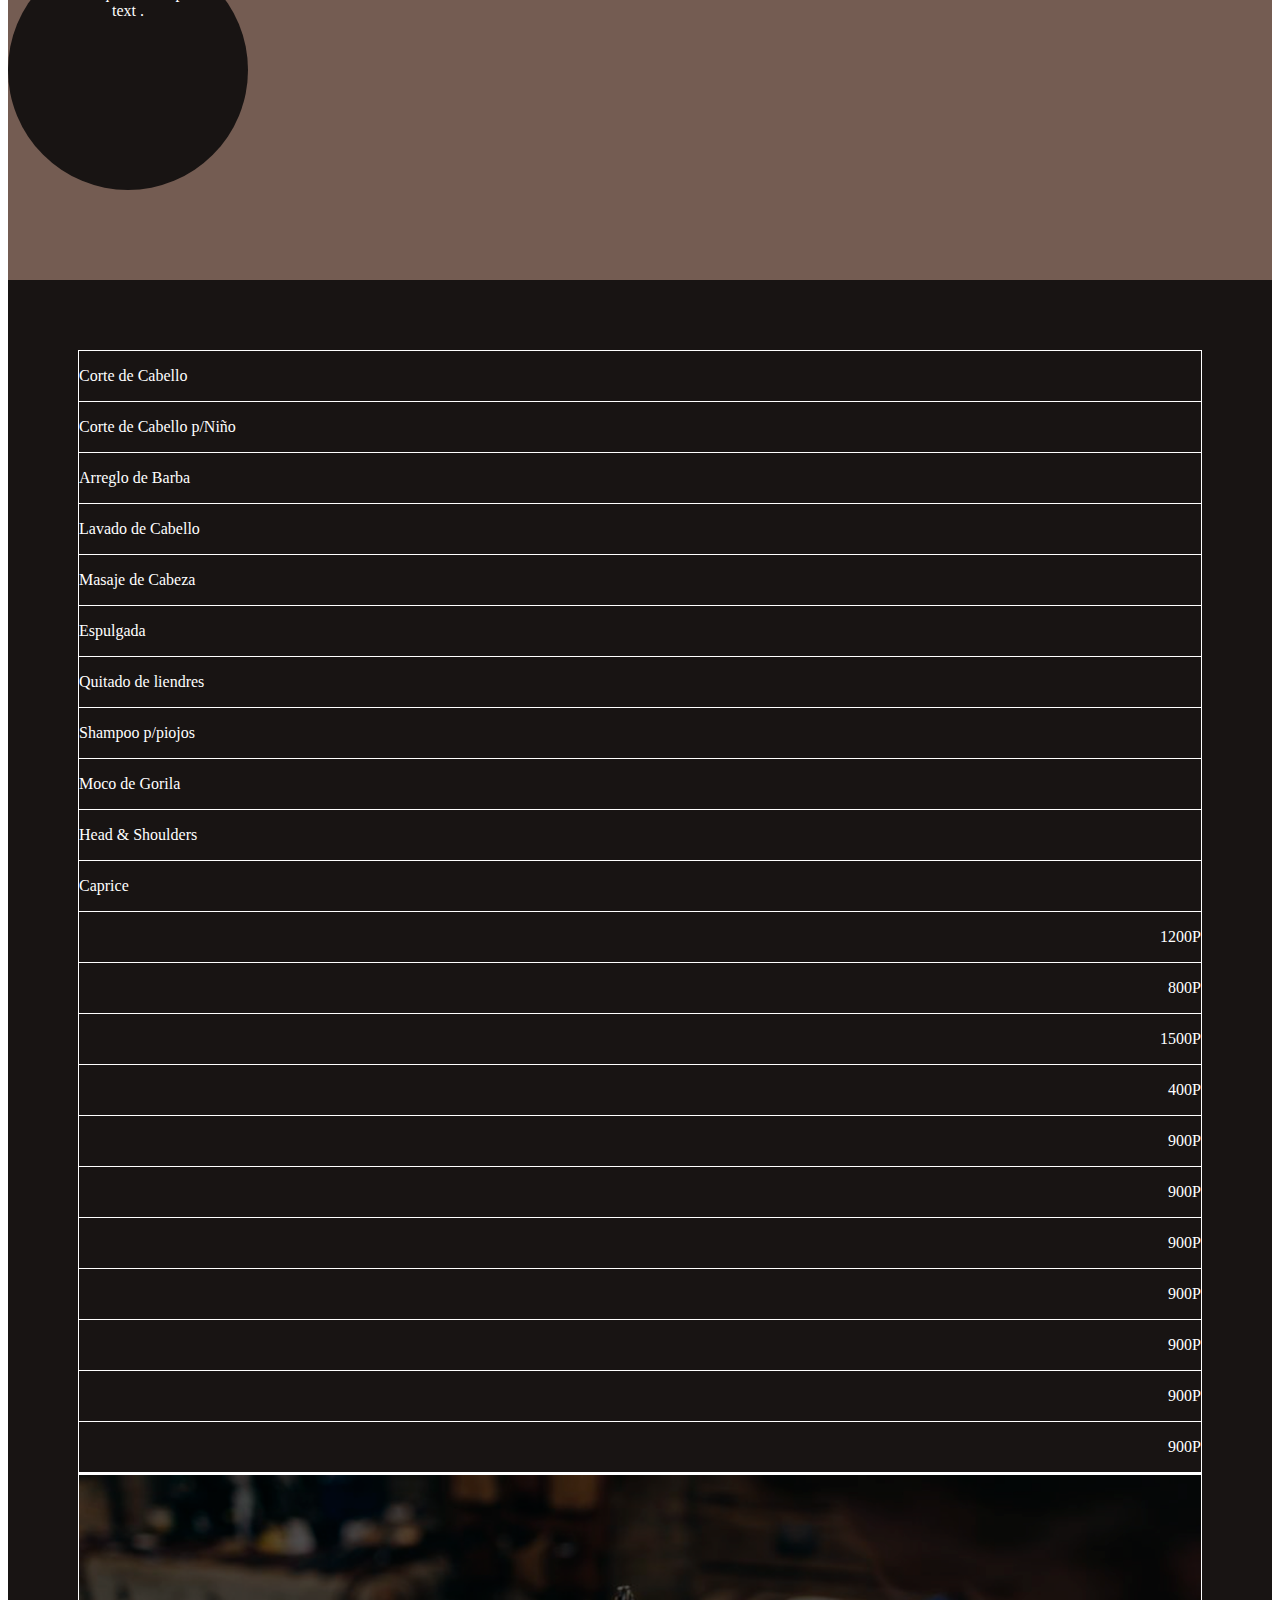
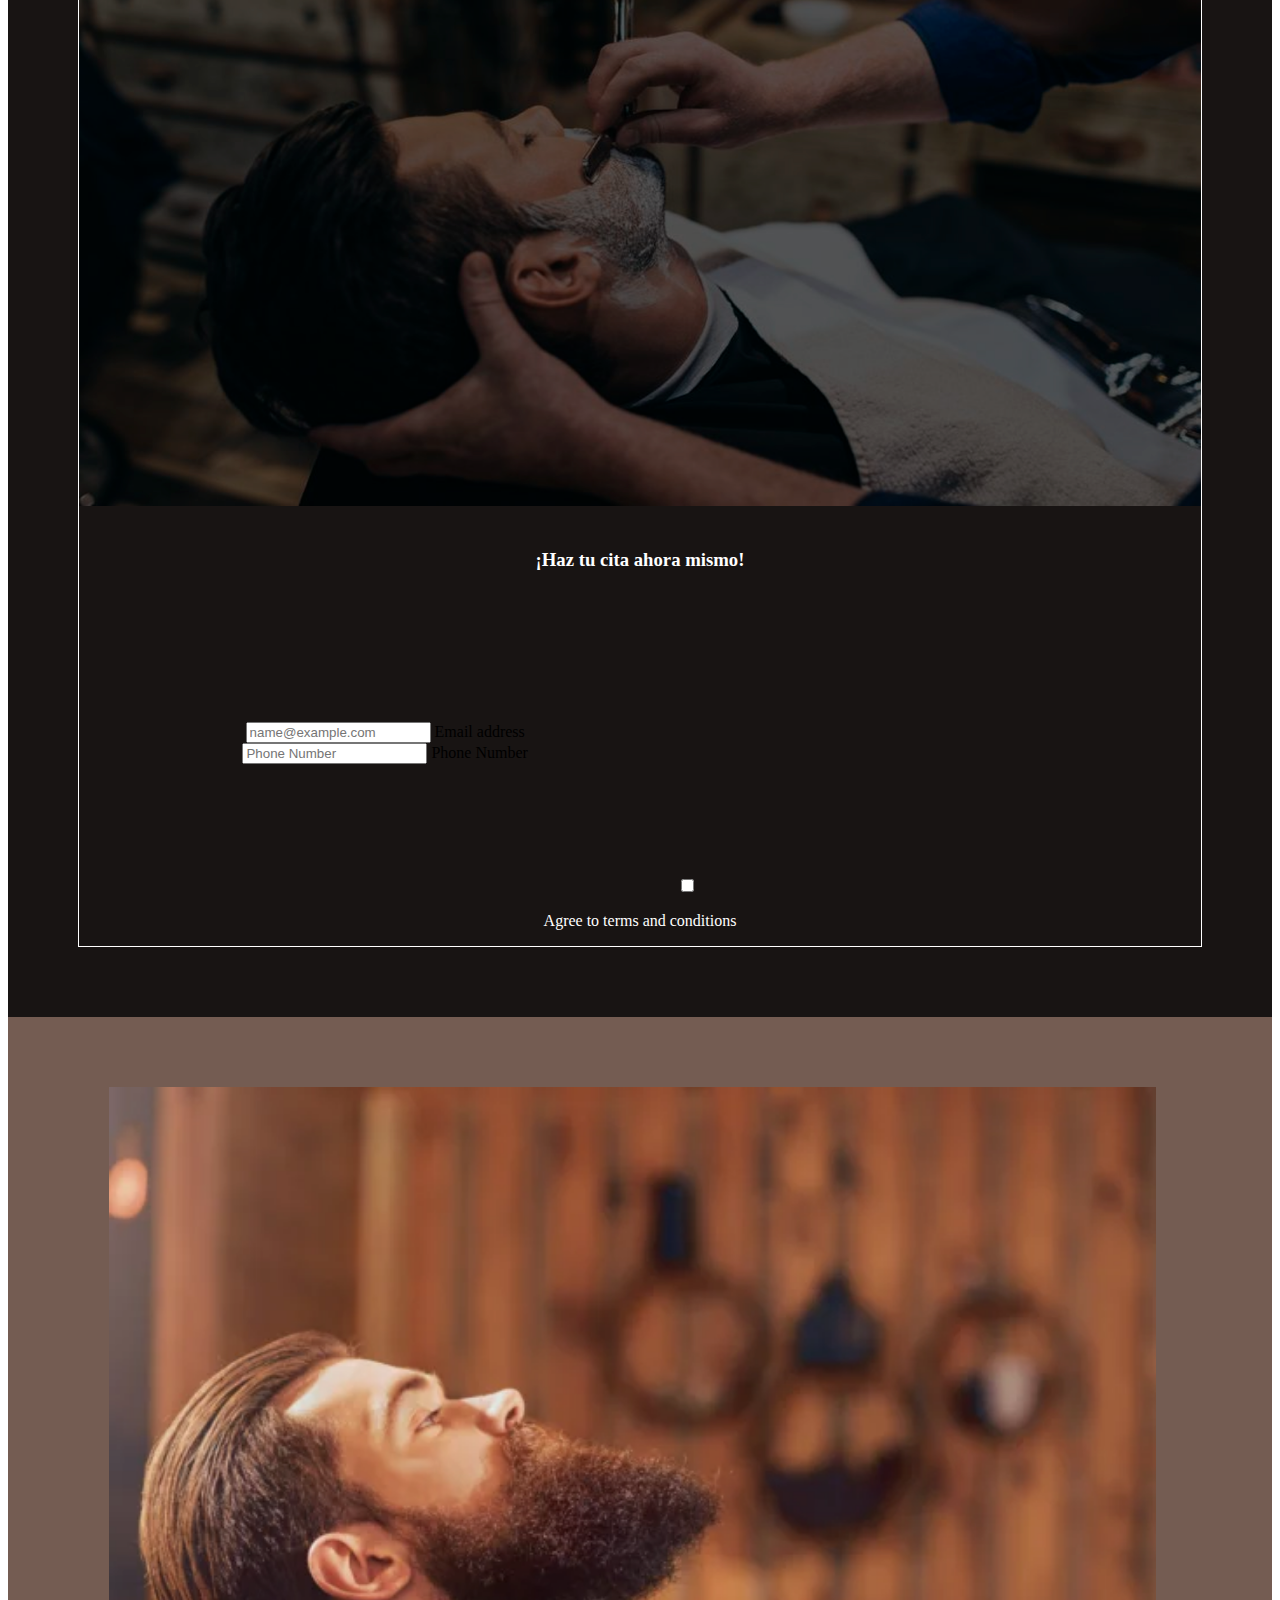
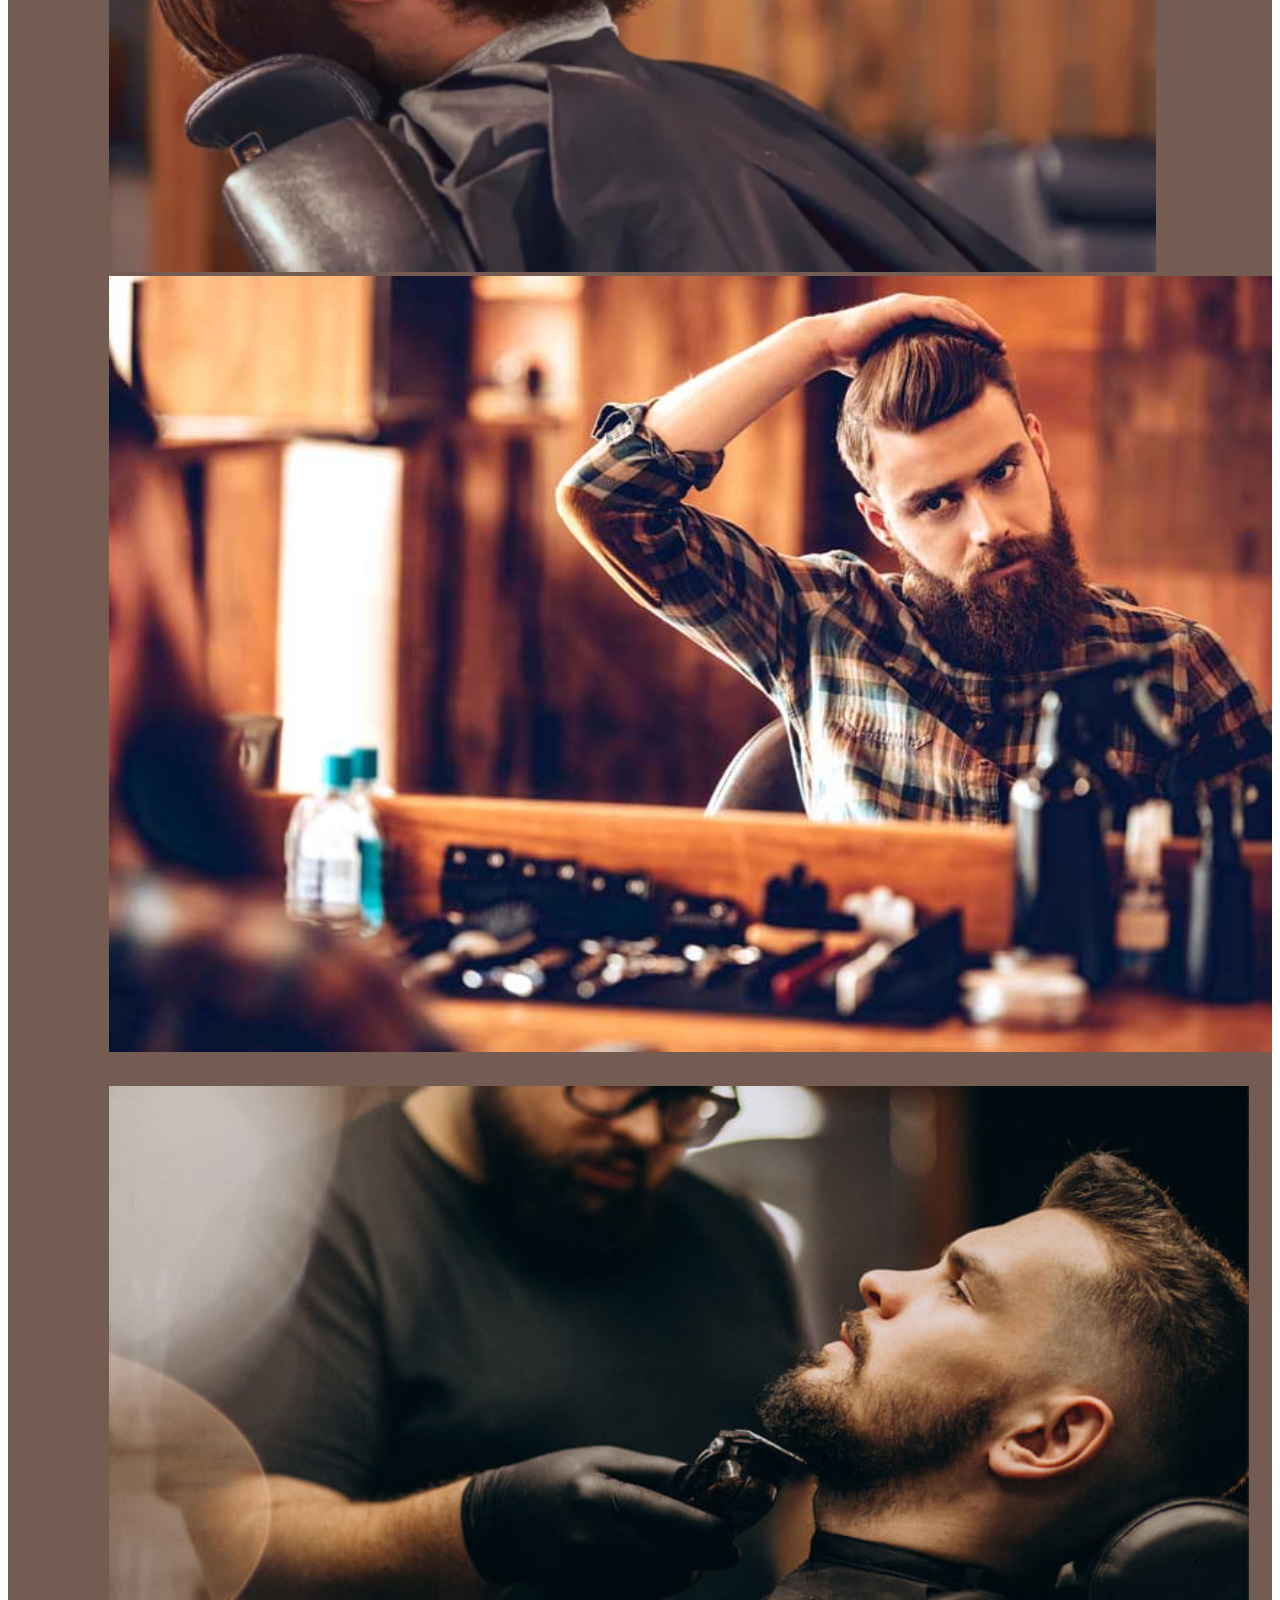
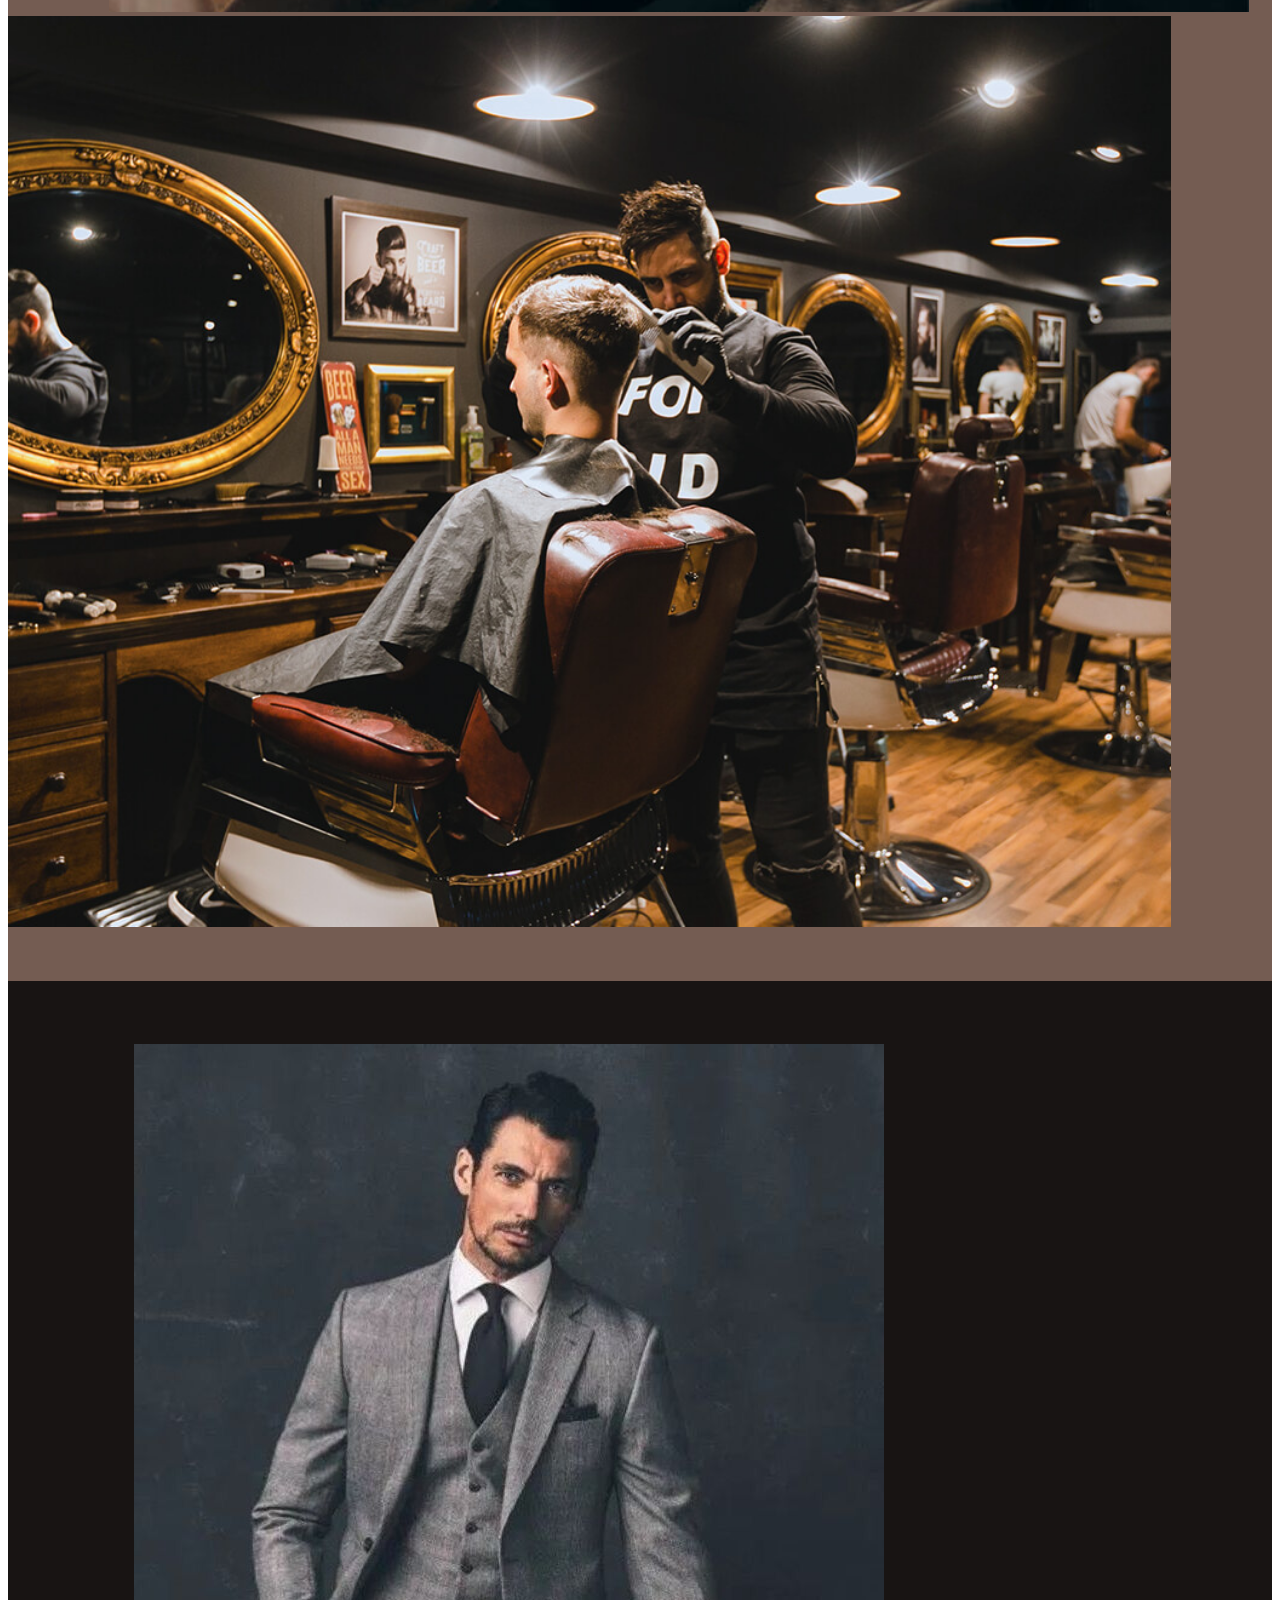
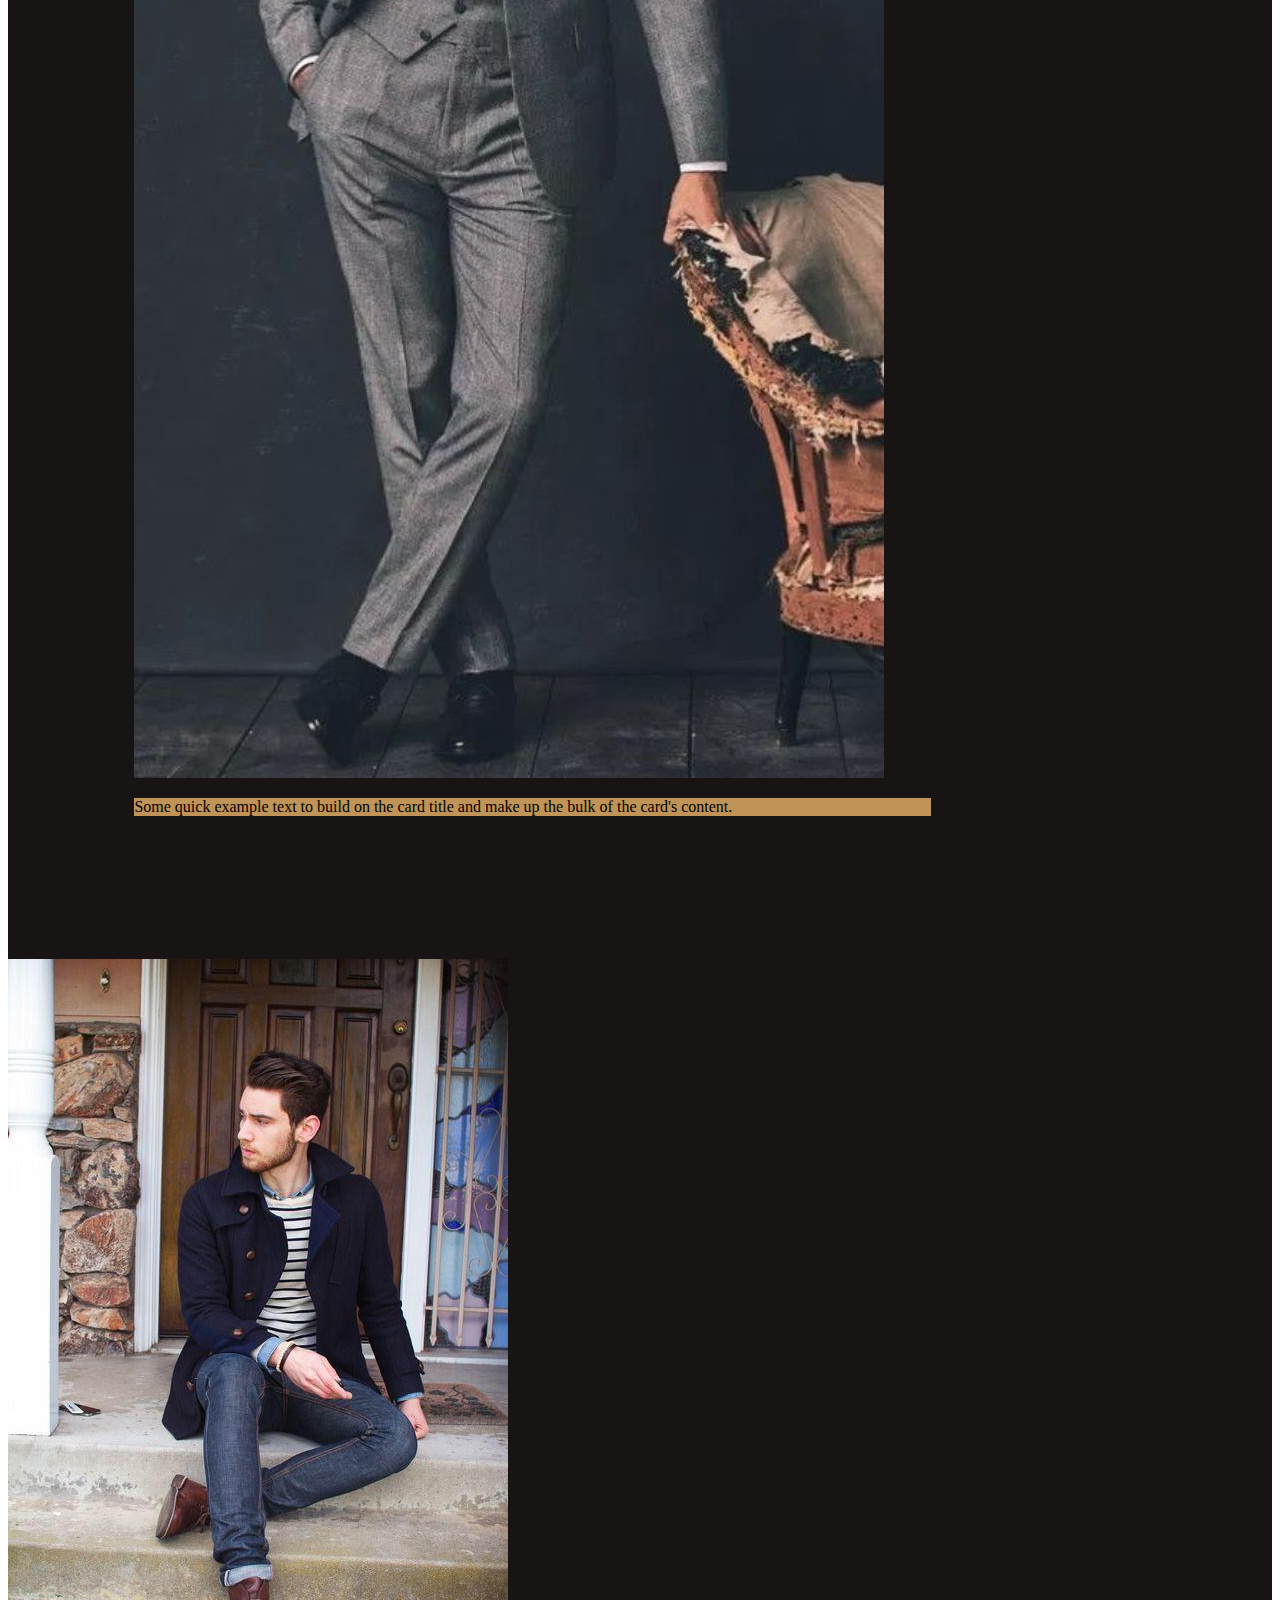
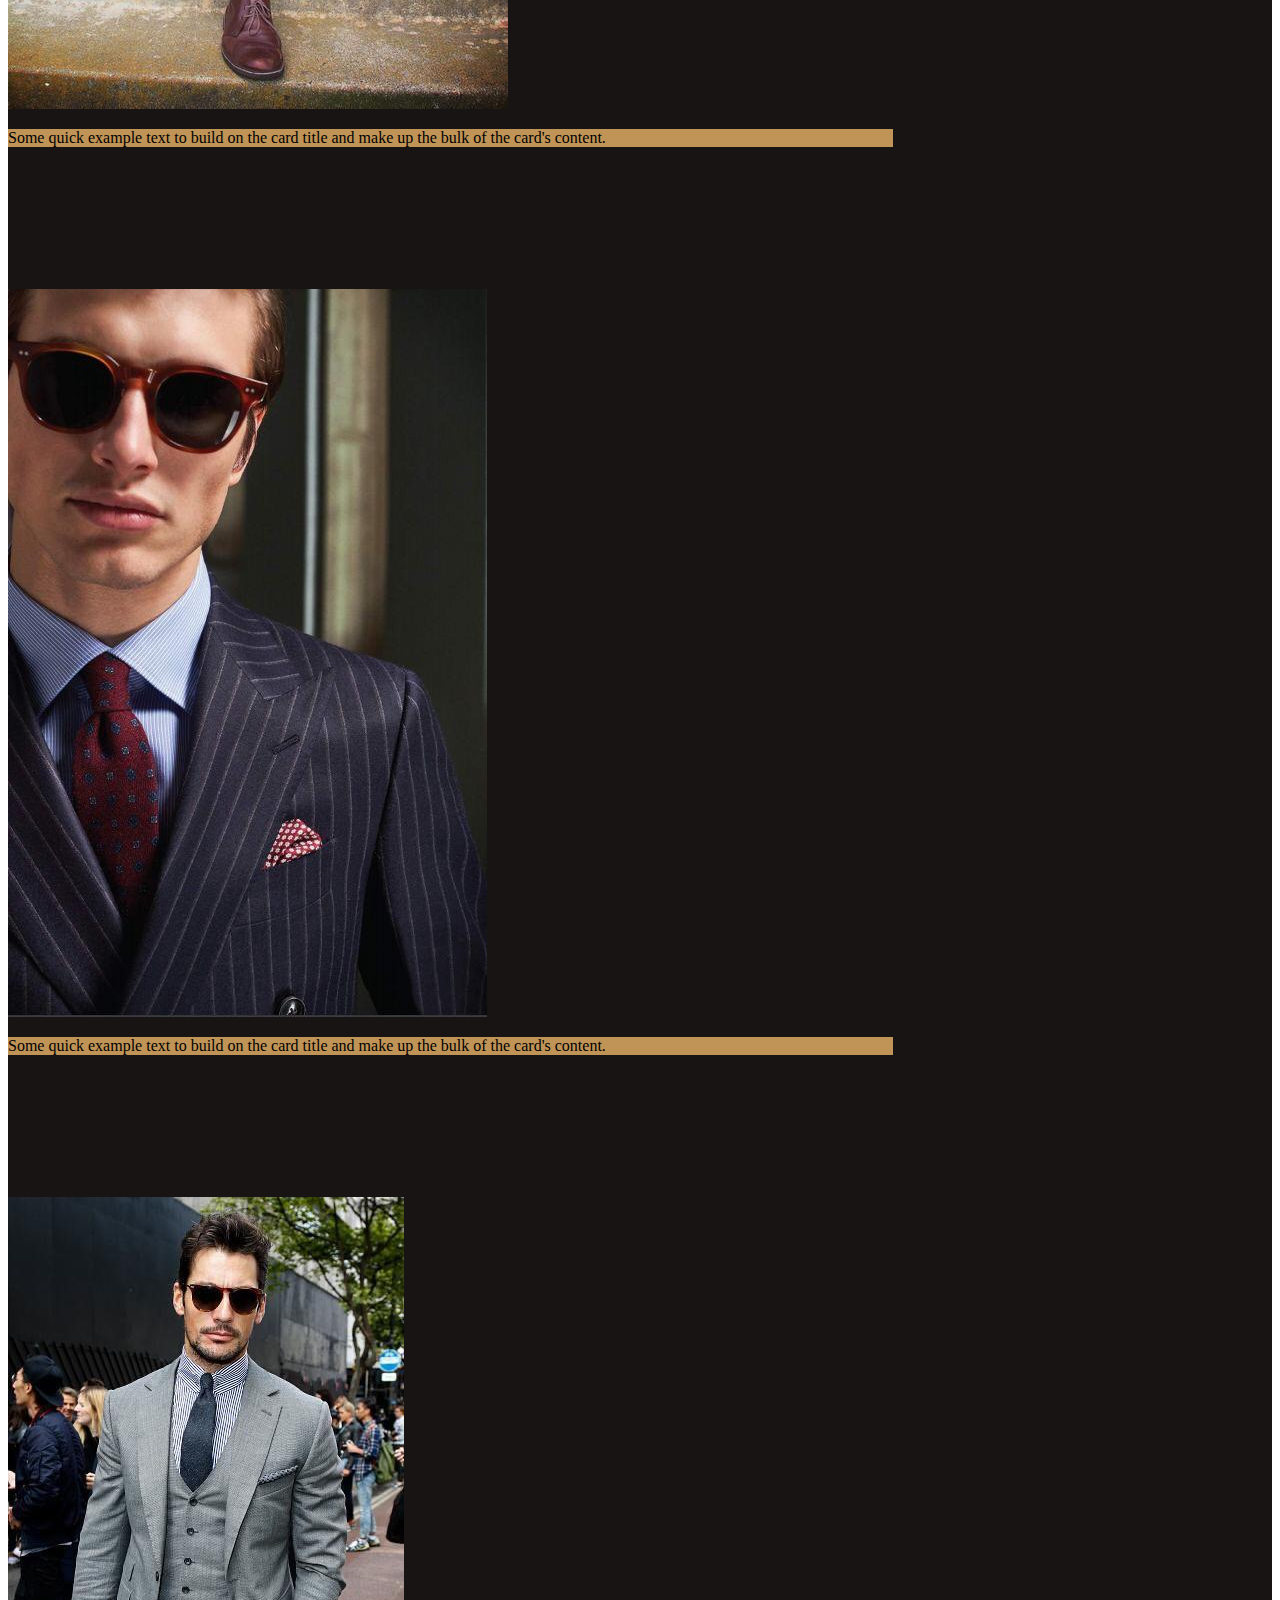
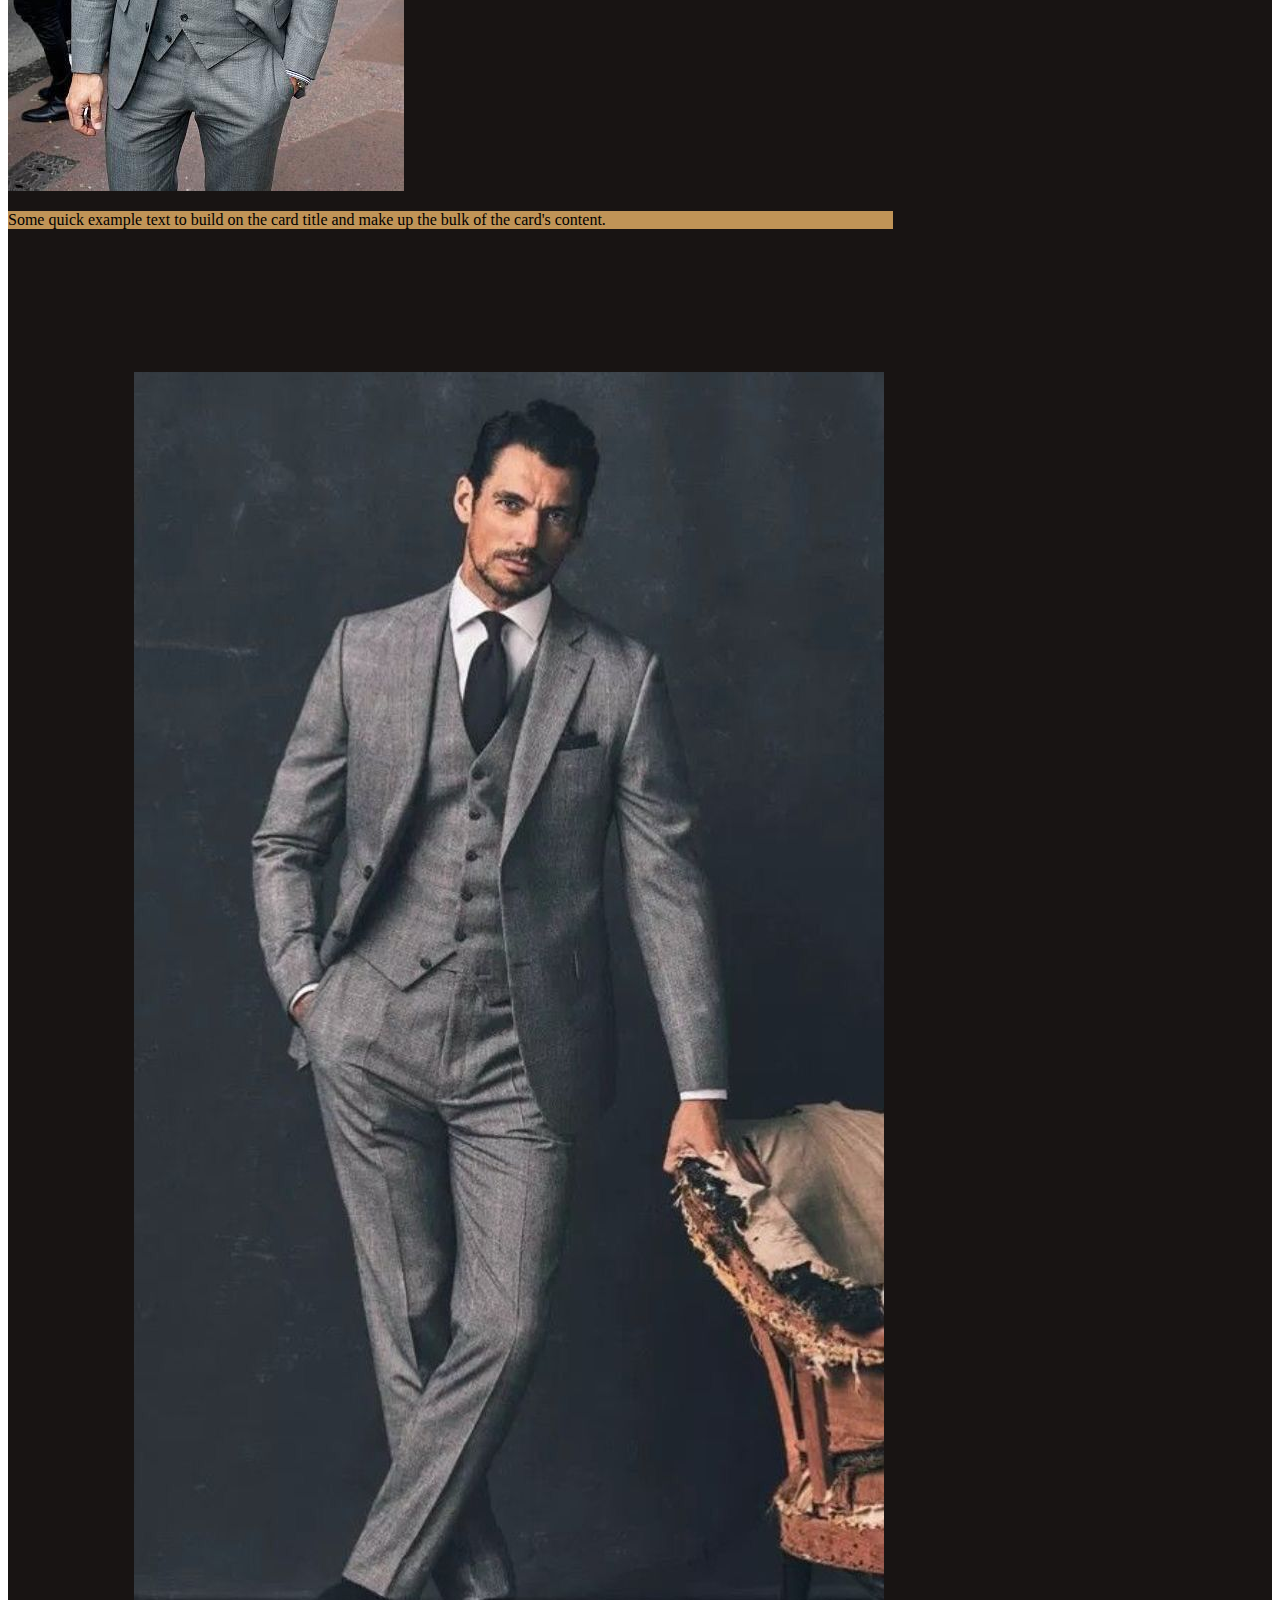
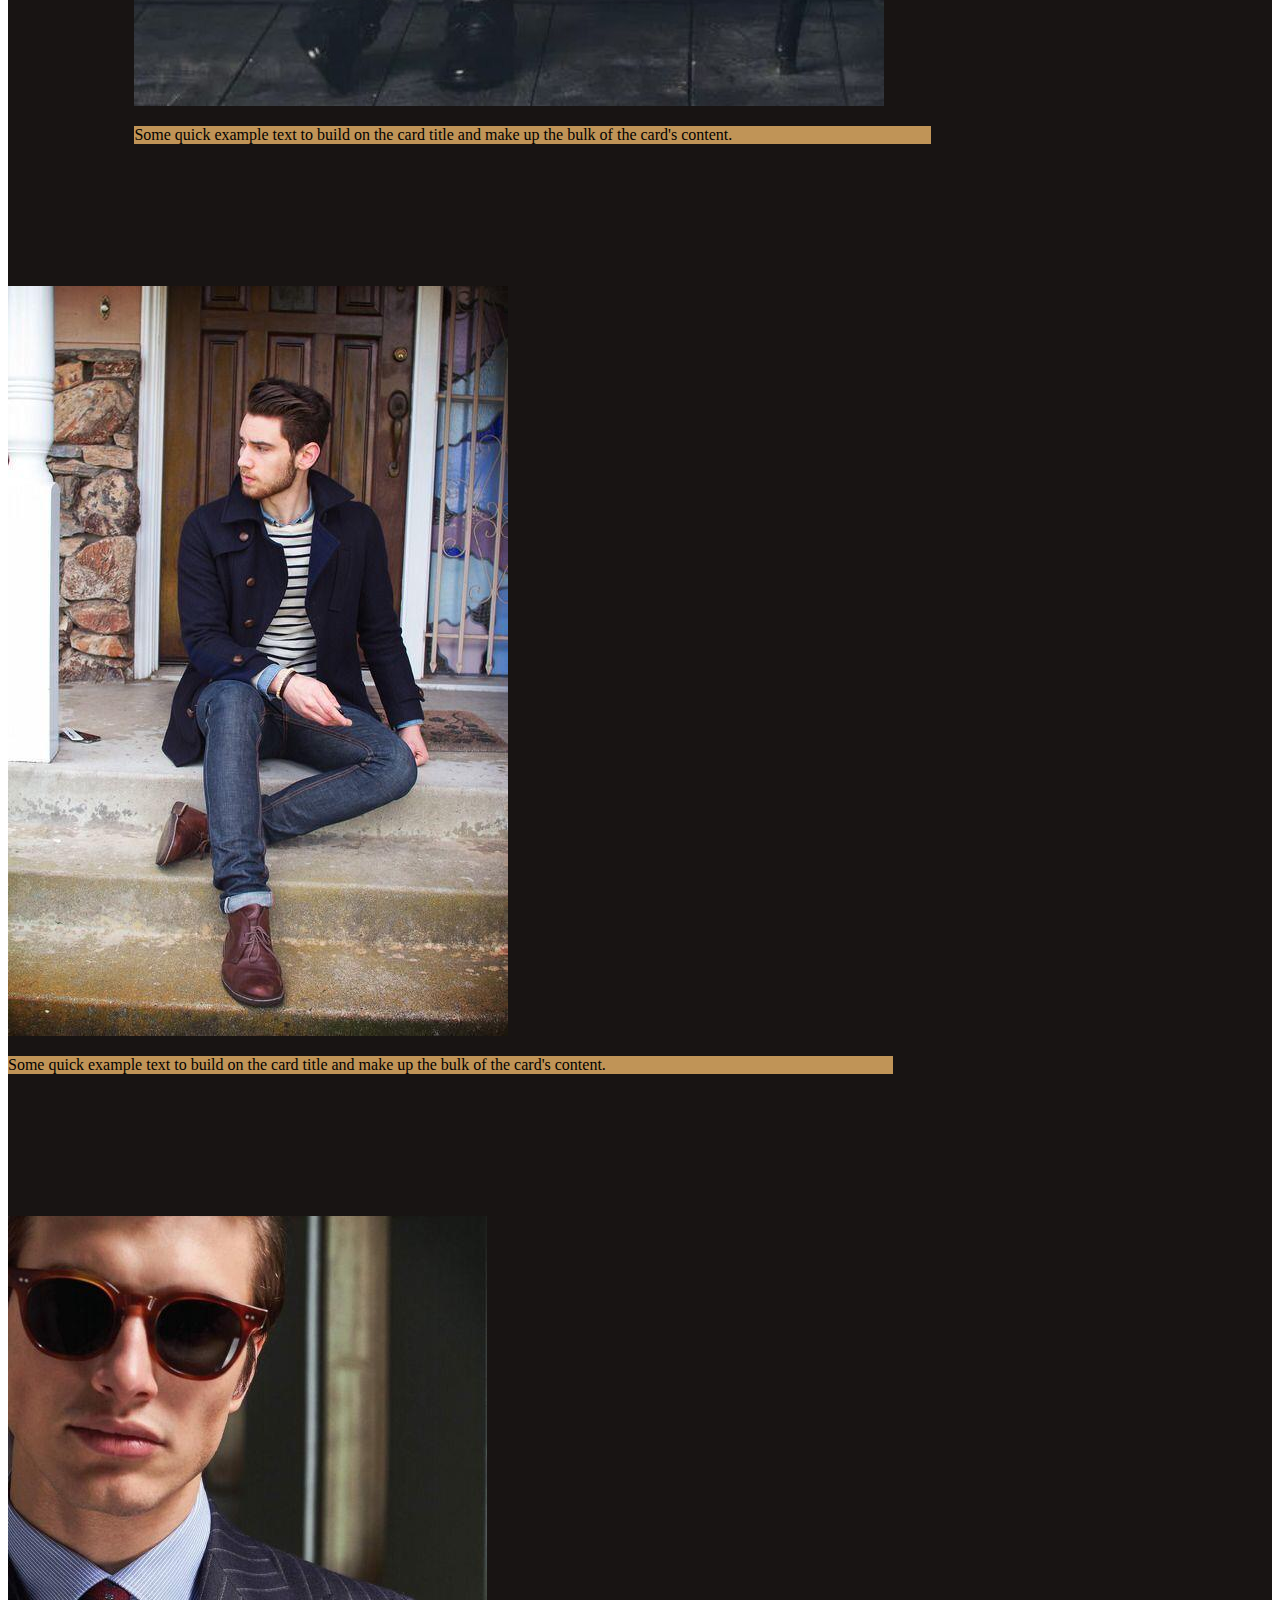
==== commit 42abcfef: "last commit" ====
--- a/Nueva carpeta/index.html
+++ b/Nueva carpeta/index.html
@@ -205,8 +205,8 @@
          </div>
         </div>
       </div>
-    </div>
-
+      </div>
+    </div>
 
     <!-- Body pt-4 -->
     <div id="cuerpo-4" class="container-fluid" style="padding-top: 70px;padding-bottom: 50px;">
@@ -242,15 +242,10 @@
       </div>
     </div>
 
+    <!-- Body pt5 -->
     <div id="cuerpo-5" class="container-fluid">
-      <div id="carouselExampleIndicators" class="carousel slide">
-        <div class="carousel-indicators">
-          <button type="button" data-bs-target="#carouselExampleIndicators" data-bs-slide-to="0" class="active" aria-current="true" aria-label="Slide 1"></button>
-          <button type="button" data-bs-target="#carouselExampleIndicators" data-bs-slide-to="1" aria-label="Slide 2"></button>
-          <button type="button" data-bs-target="#carouselExampleIndicators" data-bs-slide-to="2" aria-label="Slide 3"></button>
-        </div>
+      <div id="carouselExample" class="carousel slide">
         <div class="carousel-inner">
-          <!-- Primer Slide  -->
           <div class="carousel-item active">
             <div class="container" >
               <div class="row">
@@ -258,16 +253,16 @@
                 <div class="col" style="padding-top: 5%;padding-left: 10%;padding-bottom: 5%;">
                   <div class="card" style="width: 70%;">
                     <img src="./src/img/hombrednegocios-crd1.jpg" class="card-img-top" alt="Foto">
-                    <div class="card-body">
+                    <div class="card-body" style="background-color: #C09457;">
                       <p class="card-text">Some quick example text to build on the card title and make up the bulk of the card's content.</p>
                     </div>
                   </div>
                 </div>
                 <!-- Segunda Tarjeta -->
                 <div class="col" style="padding-top: 5%;padding-left: 0%;padding-right: 0%;padding-bottom: 5%;">
-                  <div class="card" style="width: 40%;">
+                  <div class="card" style="width: 70%;">
                     <img src="./src/img/hombrednegocios-crd2.jpg" class="card-img-top" alt="...">
-                    <div class="card-body" style="background-color: #C09457;;">
+                    <div class="card-body" style="background-color: #C09457;">
                       <p class="card-text">Some quick example text to build on the card title and make up the bulk of the card's content.</p>
                     </div>
                   </div>
@@ -276,7 +271,7 @@
                 <div class="col" style="padding-top: 5%;padding-left: 0%;padding-right: 0%;padding-bottom: 5%;">
                   <div class="card" style="width: 70%;">
                     <img src="./src/img/hombrednegocios-crd3.jpg" class="card-img-top" alt="...">
-                    <div class="card-body">
+                    <div class="card-body" style="background-color: #C09457;">
                       <p class="card-text">Some quick example text to build on the card title and make up the bulk of the card's content.</p>
                     </div>
                   </div>
@@ -285,30 +280,164 @@
                 <div class="col" style="padding-top: 5%;padding-left: 0%;padding-right: 0%;padding-bottom: 5%;">
                   <div class="card" style="width: 70%;">
                     <img src="./src/img/hombrednegocios-crd4.jpg" class="card-img-top" alt="..." >
-                    <div class="card-body">
-                      <p class="card-text">Some quick example text to build on the card title and make up the bulk of the card's content.</p>
-                    </div>
-                  </div>
-                </div>
-              </div>
-            </div>
-          </div>
-          <!-- Segundo Slide -->
+                    <div class="card-body" style="background-color: #C09457;">
+                      <p class="card-text">Some quick example text to build on the card title and make up the bulk of the card's content.</p>
+                    </div>
+                  </div>
+                </div>
+              </div>
+            </div>
+          </div>
           <div class="carousel-item">
-            <img src="..." class="d-block w-100" alt="...">
-          </div>
-        </div>
-        <button class="carousel-control-prev" type="button" data-bs-target="#carouselExampleIndicators" data-bs-slide="prev">
+            <div class="container" >
+              <div class="row">
+                <!-- Primer tarjeta -->
+                <div class="col" style="padding-top: 5%;padding-left: 10%;padding-bottom: 5%;">
+                  <div class="card" style="width: 70%;">
+                    <img src="./src/img/hombrednegocios-crd1.jpg" class="card-img-top" alt="Foto">
+                    <div class="card-body" style="background-color: #C09457;">
+                      <p class="card-text">Some quick example text to build on the card title and make up the bulk of the card's content.</p>
+                    </div>
+                  </div>
+                </div>
+                <!-- Segunda Tarjeta -->
+                <div class="col" style="padding-top: 5%;padding-left: 0%;padding-right: 0%;padding-bottom: 5%;">
+                  <div class="card" style="width: 70%;">
+                    <img src="./src/img/hombrednegocios-crd2.jpg" class="card-img-top" alt="...">
+                    <div class="card-body" style="background-color: #C09457;">
+                      <p class="card-text">Some quick example text to build on the card title and make up the bulk of the card's content.</p>
+                    </div>
+                  </div>
+                </div>
+                <!-- Tercer Tarjeta -->
+                <div class="col" style="padding-top: 5%;padding-left: 0%;padding-right: 0%;padding-bottom: 5%;">
+                  <div class="card" style="width: 70%;">
+                    <img src="./src/img/hombrednegocios-crd3.jpg" class="card-img-top" alt="...">
+                    <div class="card-body" style="background-color: #C09457;">
+                      <p class="card-text">Some quick example text to build on the card title and make up the bulk of the card's content.</p>
+                    </div>
+                  </div>
+                </div>
+                <!-- Cuarta Tarjeta -->
+                <div class="col" style="padding-top: 5%;padding-left: 0%;padding-right: 0%;padding-bottom: 5%;">
+                  <div class="card" style="width: 70%;">
+                    <img src="./src/img/hombrednegocios-crd4.jpg" class="card-img-top" alt="..." >
+                    <div class="card-body" style="background-color: #C09457;">
+                      <p class="card-text">Some quick example text to build on the card title and make up the bulk of the card's content.</p>
+                    </div>
+                  </div>
+                </div>
+              </div>
+            </div>
+          </div>
+          <div class="carousel-item">
+            <div class="container" >
+              <div class="row">
+                <!-- Primer tarjeta -->
+                <div class="col" style="padding-top: 5%;padding-left: 10%;padding-bottom: 5%;">
+                  <div class="card" style="width: 70%;">
+                    <img src="./src/img/hombrednegocios-crd1.jpg" class="card-img-top" alt="Foto">
+                    <div class="card-body" style="background-color: #C09457;">
+                      <p class="card-text">Some quick example text to build on the card title and make up the bulk of the card's content.</p>
+                    </div>
+                  </div>
+                </div>
+                <!-- Segunda Tarjeta -->
+                <div class="col" style="padding-top: 5%;padding-left: 0%;padding-right: 0%;padding-bottom: 5%;">
+                  <div class="card" style="width: 70%;">
+                    <img src="./src/img/hombrednegocios-crd2.jpg" class="card-img-top" alt="...">
+                    <div class="card-body" style="background-color: #C09457;">
+                      <p class="card-text">Some quick example text to build on the card title and make up the bulk of the card's content.</p>
+                    </div>
+                  </div>
+                </div>
+                <!-- Tercer Tarjeta -->
+                <div class="col" style="padding-top: 5%;padding-left: 0%;padding-right: 0%;padding-bottom: 5%;">
+                  <div class="card" style="width: 70%;">
+                    <img src="./src/img/hombrednegocios-crd3.jpg" class="card-img-top" alt="...">
+                    <div class="card-body" style="background-color: #C09457;">
+                      <p class="card-text">Some quick example text to build on the card title and make up the bulk of the card's content.</p>
+                    </div>
+                  </div>
+                </div>
+                <!-- Cuarta Tarjeta -->
+                <div class="col" style="padding-top: 5%;padding-left: 0%;padding-right: 0%;padding-bottom: 5%;">
+                  <div class="card" style="width: 70%;">
+                    <img src="./src/img/hombrednegocios-crd4.jpg" class="card-img-top" alt="..." >
+                    <div class="card-body" style="background-color: #C09457;">
+                      <p class="card-text">Some quick example text to build on the card title and make up the bulk of the card's content.</p>
+                    </div>
+                  </div>
+                </div>
+              </div>
+            </div>
+          </div>
+        </div>
+        <button class="carousel-control-prev" type="button" data-bs-target="#carouselExample" data-bs-slide="prev">
           <span class="carousel-control-prev-icon" aria-hidden="true"></span>
           <span class="visually-hidden">Previous</span>
         </button>
-        <button class="carousel-control-next" type="button" data-bs-target="#carouselExampleIndicators" data-bs-slide="next">
+        <button class="carousel-control-next" type="button" data-bs-target="#carouselExample" data-bs-slide="next">
           <span class="carousel-control-next-icon" aria-hidden="true"></span>
           <span class="visually-hidden">Next</span>
         </button>
       </div>
     </div>
 
+    <!-- Body pt-6 -->
+    <div id="cuerpo-6" class="container-fluid" style="padding: 50px;background-color: #745C52;">
+      <div class="accordion accordion-flush" id="accordionFlushExample">
+        <!-- Acordeon 1 -->
+        <div class="accordion-item" style="background-color: transparent;padding-bottom: 10px;border: none;">
+          <h2 class="accordion-header" style="background-color: #181413;">
+            <button style="background-color: #181413;color: white;" class="accordion-button collapsed" type="button" data-bs-toggle="collapse" data-bs-target="#flush-collapseOne" aria-expanded="false" aria-controls="flush-collapseOne">
+              Accordion Item #1
+            </button>
+          </h2>
+          <div style="background-color: transparent; color: white; border:solid 1px #181413;" id="flush-collapseOne" class="accordion-collapse collapse" data-bs-parent="#accordionFlushExample">
+            <div style="background-color: transparent;" class="accordion-body">Placeholder content for this accordion, which is intended to demonstrate the <code>.accordion-flush</code> class. This is the first item's accordion body.</div>
+          </div>
+        </div>
+        <!-- Acordeon 2 -->
+        <div class="accordion-item" style="background-color: transparent;padding-bottom: 10px;border:none;">
+          <h2 class="accordion-header" style="background-color: #181413;box-shadow: none;">
+            <button style="background-color: #181413;color: white;box-shadow: none;" class="accordion-button collapsed" type="button" data-bs-toggle="collapse" data-bs-target="#flush-collapseTwo" aria-expanded="false" aria-controls="flush-collapseTwo">
+              Accordion Item #2
+            </button>
+          </h2>
+          <div style="color: white; border:solid 1px #181413;" id="flush-collapseTwo" class="accordion-collapse collapse" data-bs-parent="#accordionFlushExample">
+            <div class="accordion-body">Placeholder content for this accordion, which is intended to demonstrate the <code>.accordion-flush</code> class. This is the second item's accordion body. Let's imagine this being filled with some actual content.</div>
+          </div>
+        </div>
+        <!-- Acordeon 3 -->
+        <div class="accordion-item" style="background-color: transparent; padding-bottom: 10px; border: none;">
+          <h2 class="accordion-header" style="background-color: #181413;box-shadow: none;" >
+            <button style="background-color: #181413;color: white;" class="accordion-button collapsed" type="button" data-bs-toggle="collapse" data-bs-target="#flush-collapseThree" aria-expanded="false" aria-controls="flush-collapseThree">
+              Accordion Item #3
+            </button>
+          </h2>
+          <div  style="color: white;" id="flush-collapseThree" class="accordion-collapse collapse" data-bs-parent="#accordionFlushExample">
+            <div  class="accordion-body">Placeholder content for this accordion, which is intended to demonstrate the <code>.accordion-flush</code> class. This is the third item's accordion body. Nothing more exciting happening here in terms of content, but just filling up the space to make it look, at least at first glance, a bit more representative of how this would look in a real-world application.</div>
+          </div>
+        </div>
+        <!-- Acordeon 4 -->
+        <div class="accordion-item" style="background-color: transparent;padding-bottom: 10px;">
+          <h2 class="accordion-header" style="background-color: #181413;box-shadow: none;">
+            <button style="background-color: #181413;color: white;" class="accordion-button collapsed" type="button" data-bs-toggle="collapse" data-bs-target="#flush-collapseThree" aria-expanded="false" aria-controls="flush-collapseThree">
+              Accordion Item #4
+            </button>
+          </h2>
+          <div  style="color: white;" id="flush-collapseThree" class="accordion-collapse collapse" data-bs-parent="#accordionFlushExample">
+            <div class="accordion-body">Placeholder content for this accordion, which is intended to demonstrate the <code>.accordion-flush</code> class. This is the third item's accordion body. Nothing more exciting happening here in terms of content, but just filling up the space to make it look, at least at first glance, a bit more representative of how this would look in a real-world application.</div>
+          </div>
+        </div>
+      </div>
+    </div>
+    <!-- Body pt-7 -->
+    <div id="cuerpo-7" class="container-fluid" >
+      <h2 class="titulos">Visitanos</h2>
+
+    </div>
 
       <script src="https://cdn.jsdelivr.net/npm/@popperjs/core@2.11.8/dist/umd/popper.min.js"
           integrity="sha384-I7E8VVD/ismYTF4hNIPjVp/Zjvgyol6VFvRkX/vR+Vc4jQkC+hVqc2pM8ODewa9r"
--- a/Nueva carpeta/src/css/css.css
+++ b/Nueva carpeta/src/css/css.css
@@ -99,6 +99,18 @@
 #cuerpo-4{
     background-color: #745c52;
 }
+/* Cuerpo p-5 */
 #cuerpo-5{
     background-color: #181413;
-}+}
+/* Cuerpo p-6 */
+.accordion-body{
+    background-color: transparent;
+}
+.accordion{
+    border-bottom-color:none !important;
+}
+/* Cuerpo p-7 */
+#cuerpo-7{
+    background-color: #181413;
+}
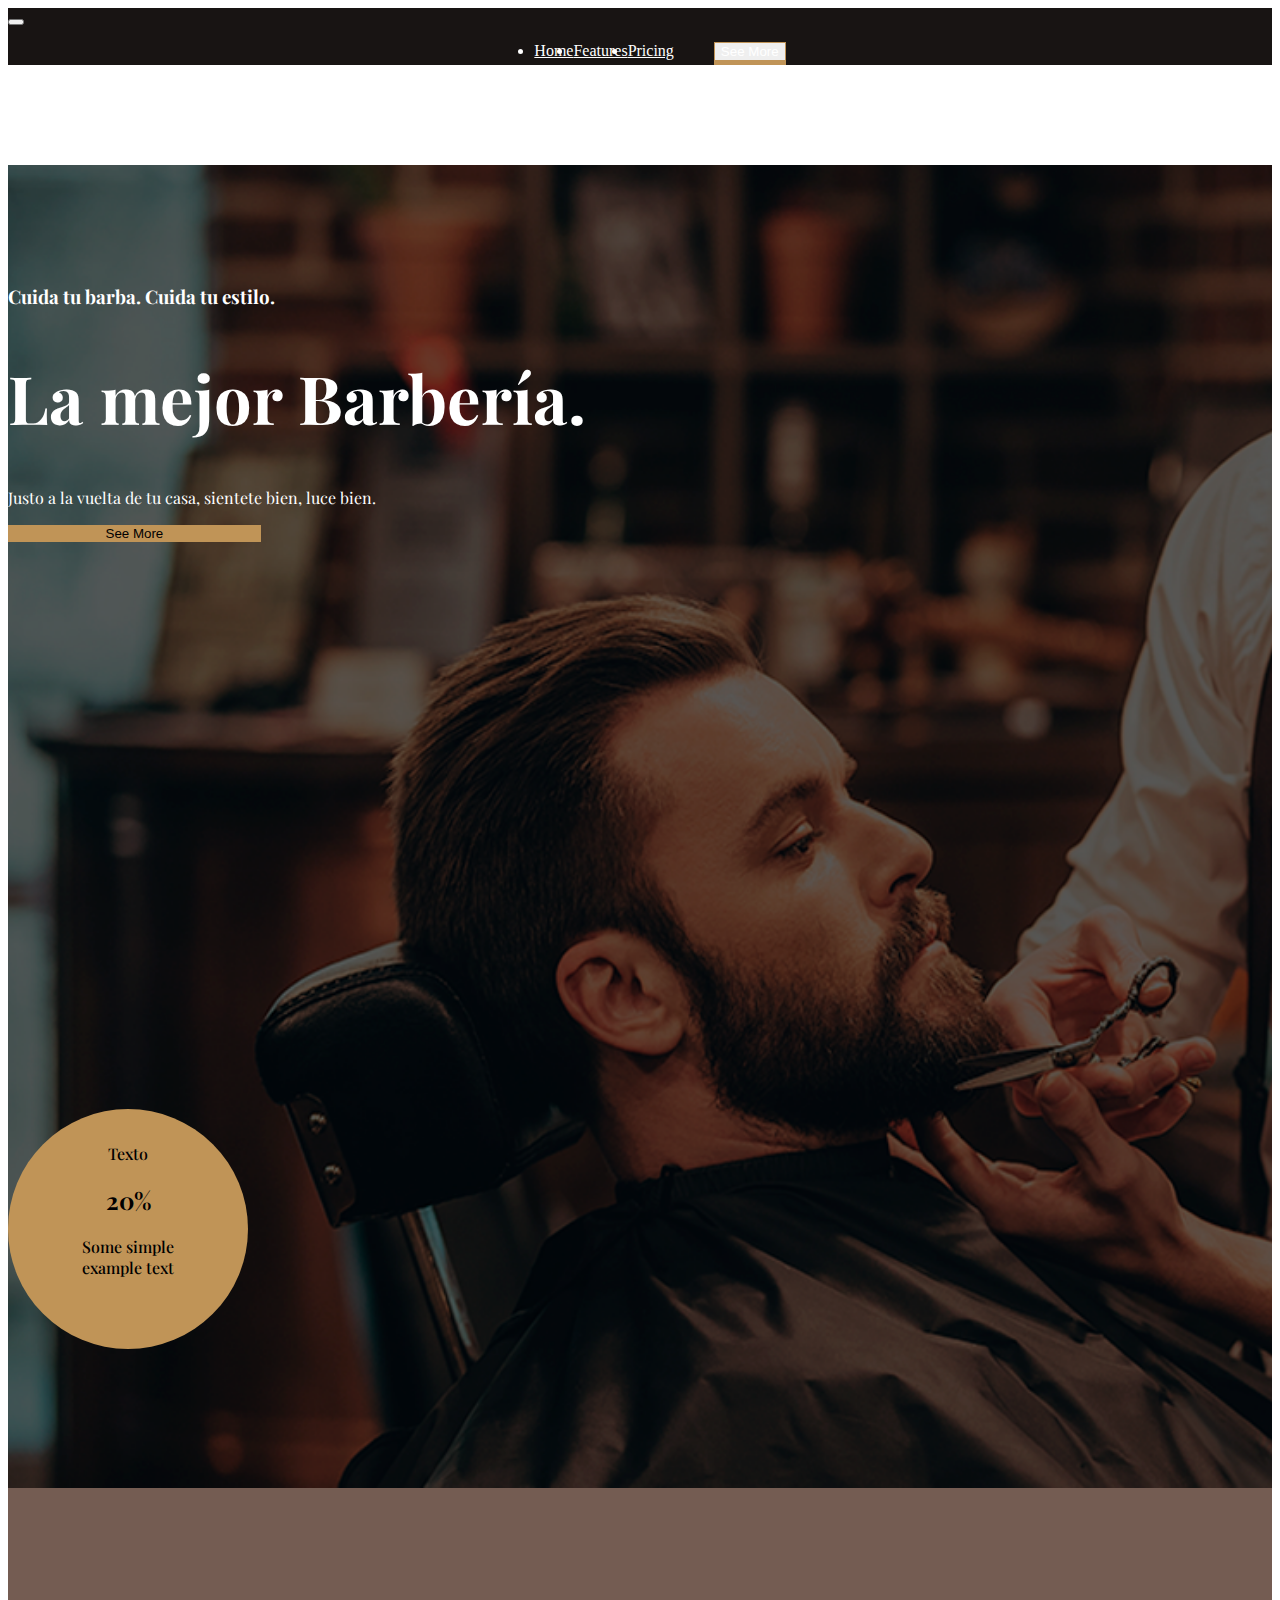
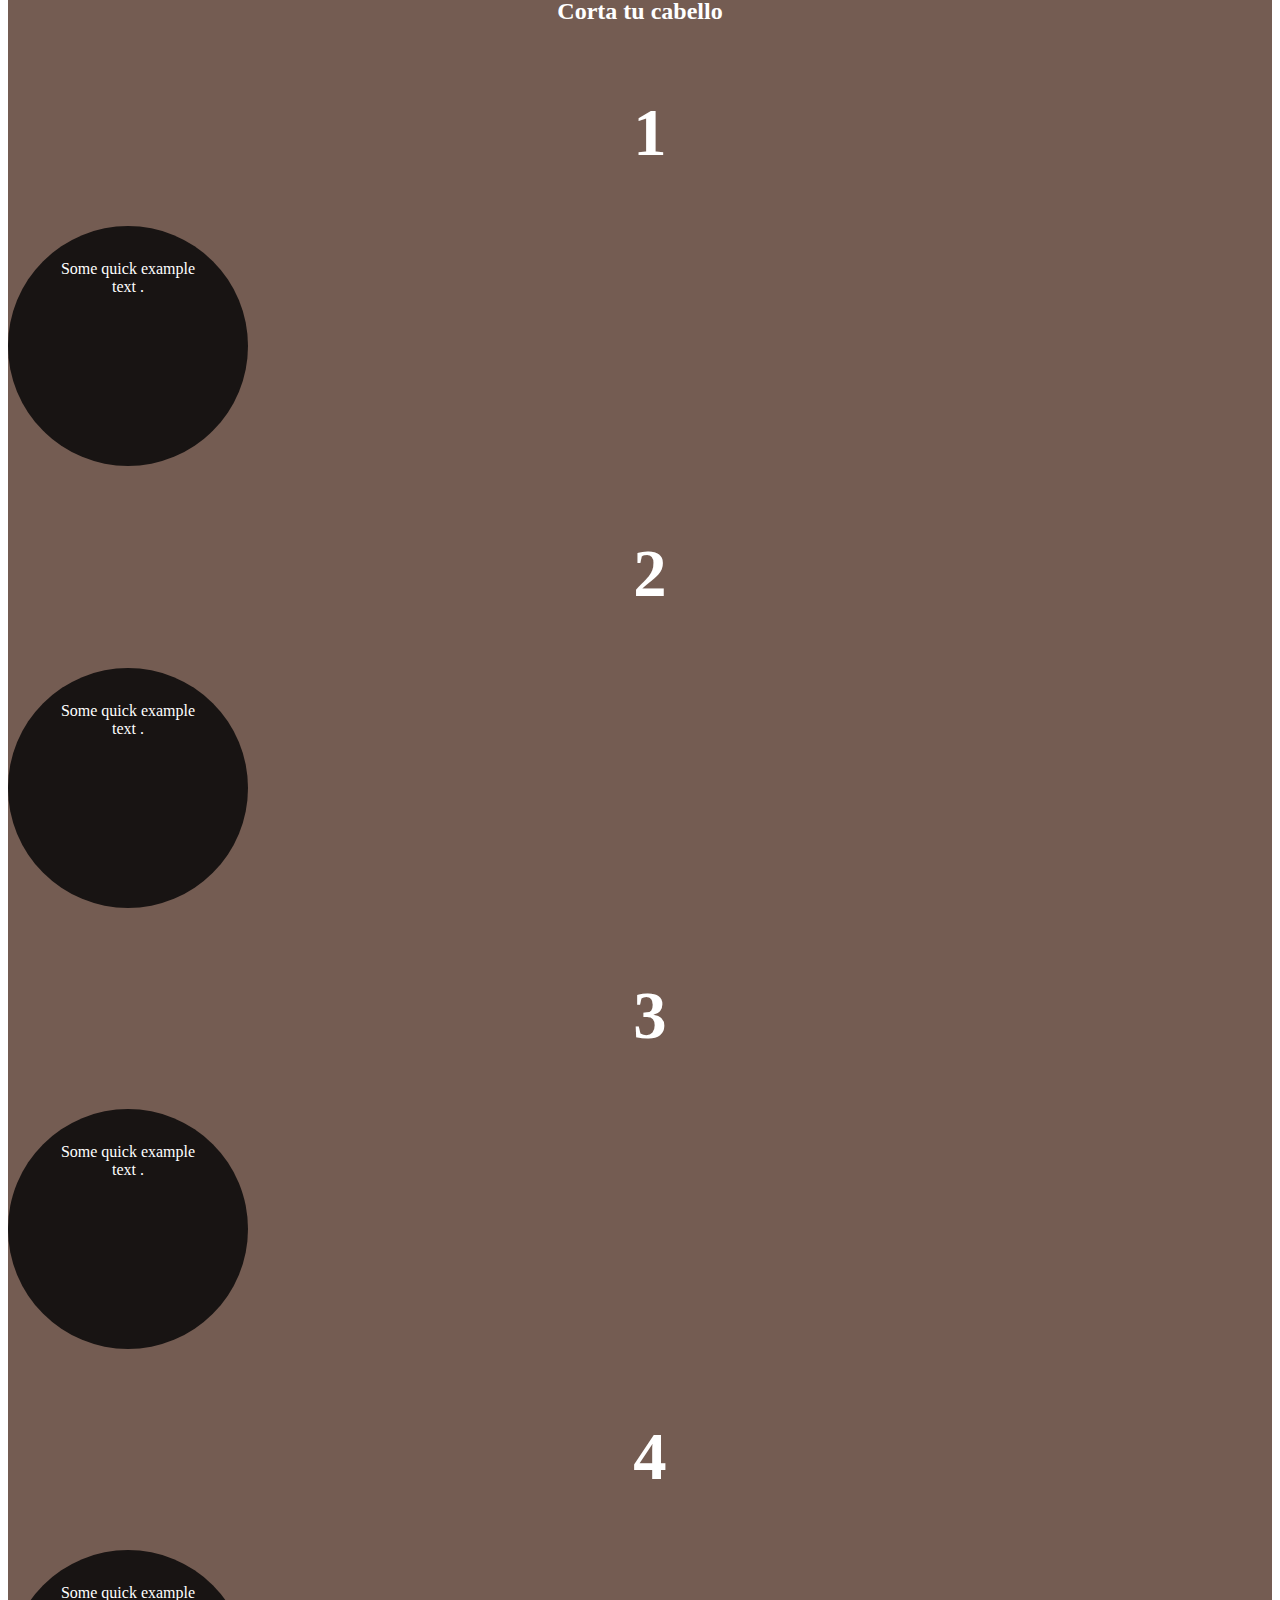
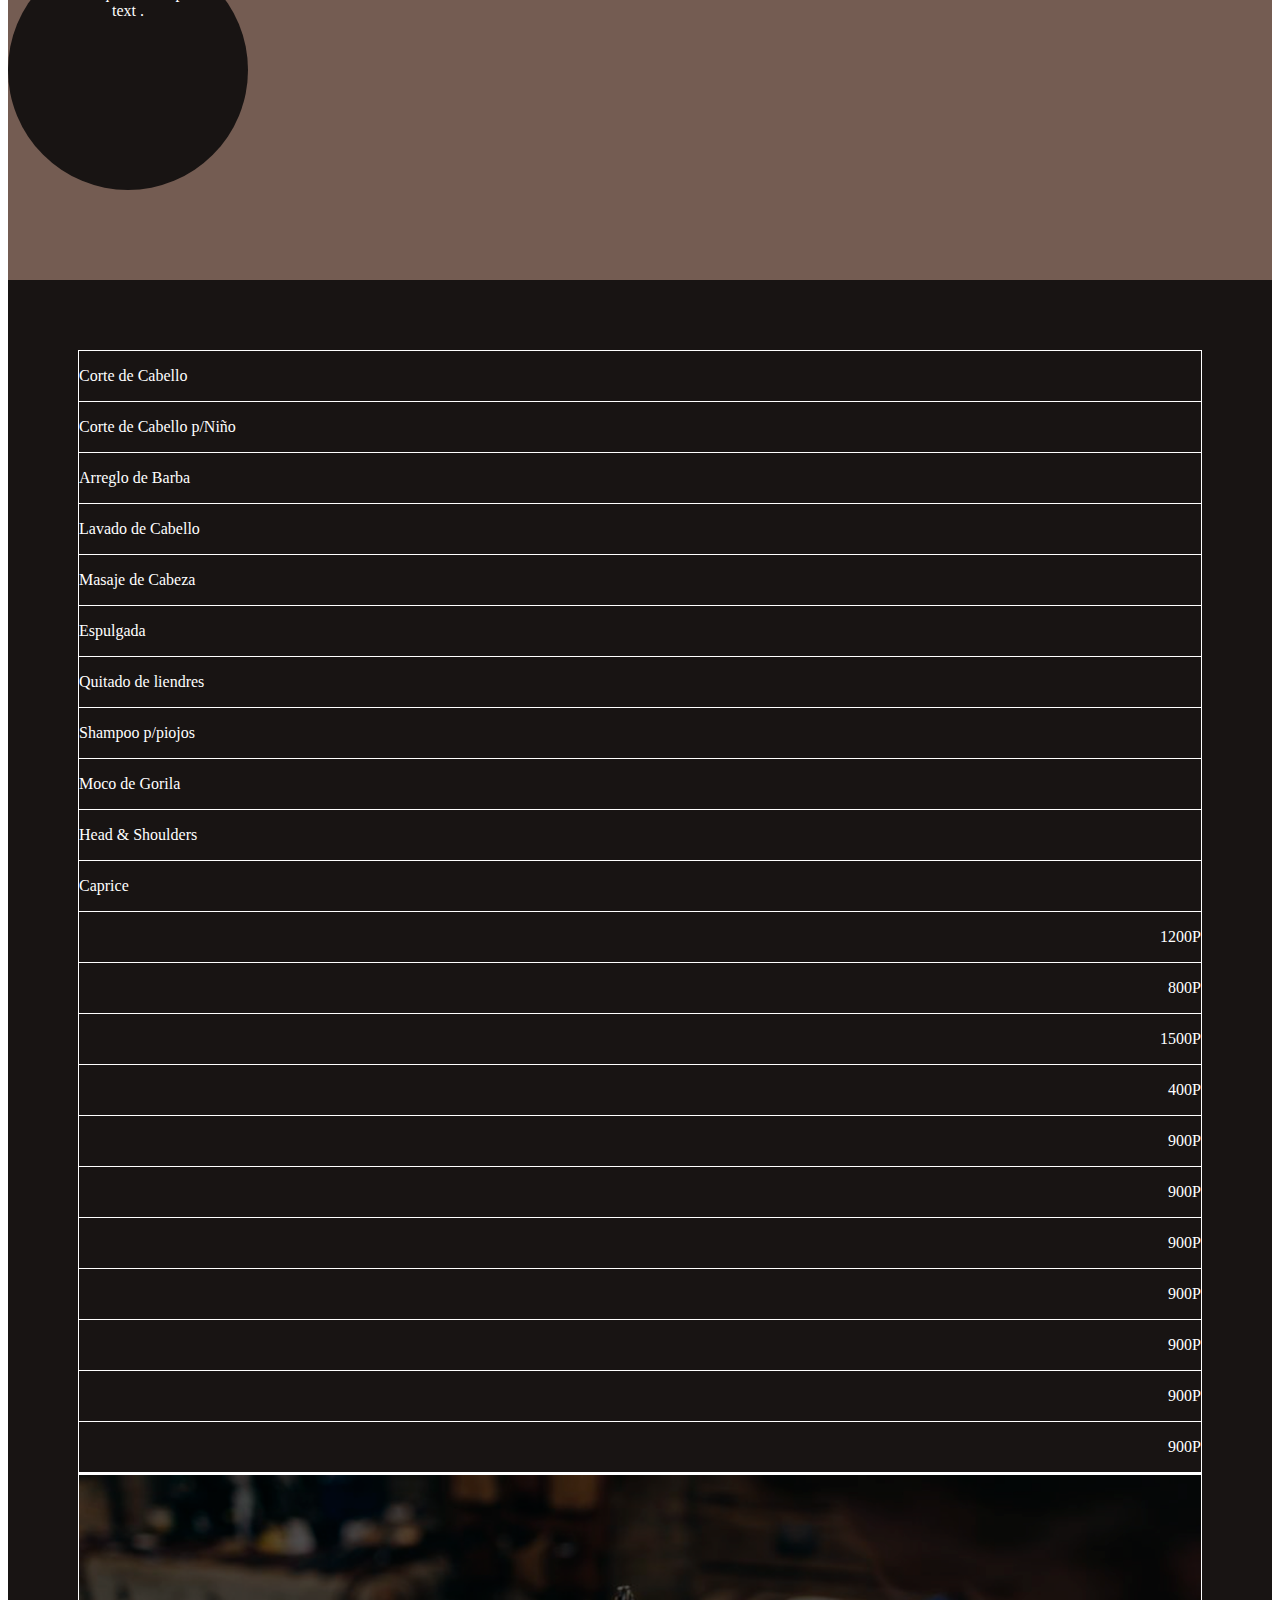
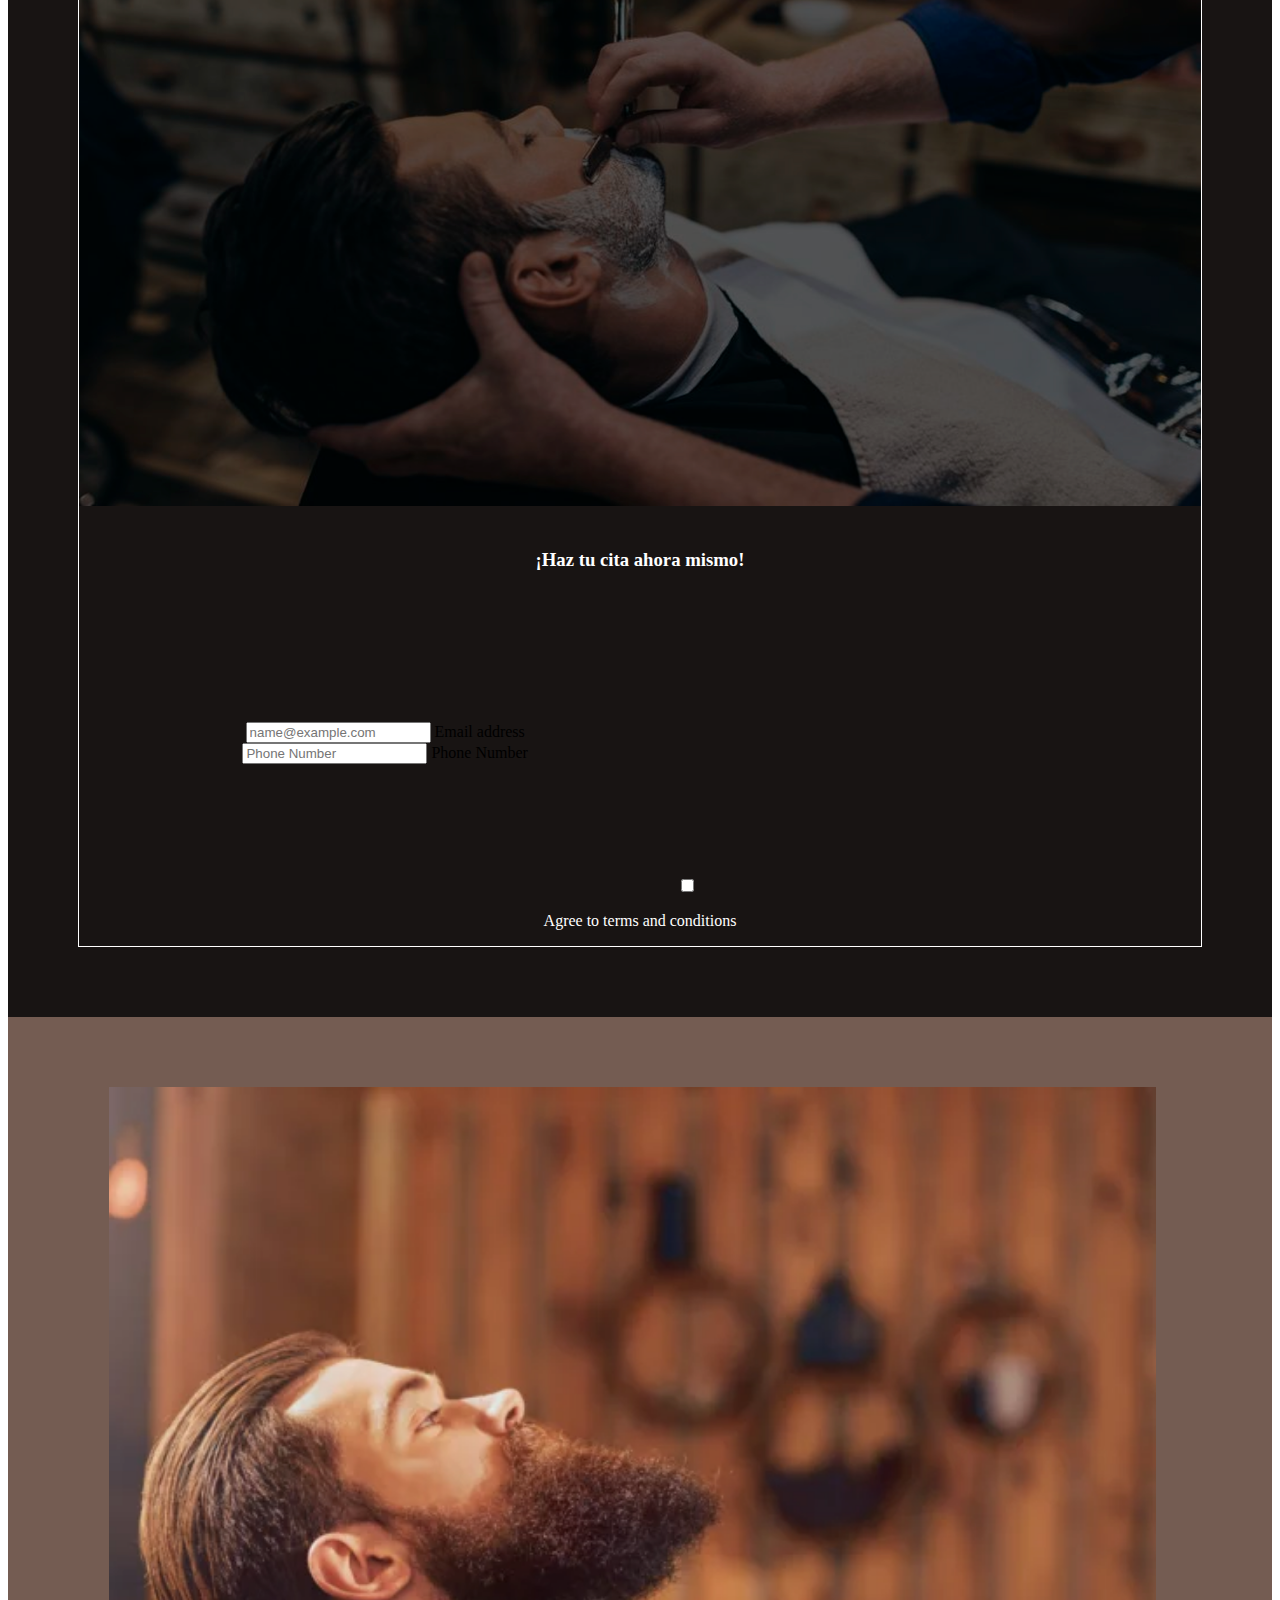
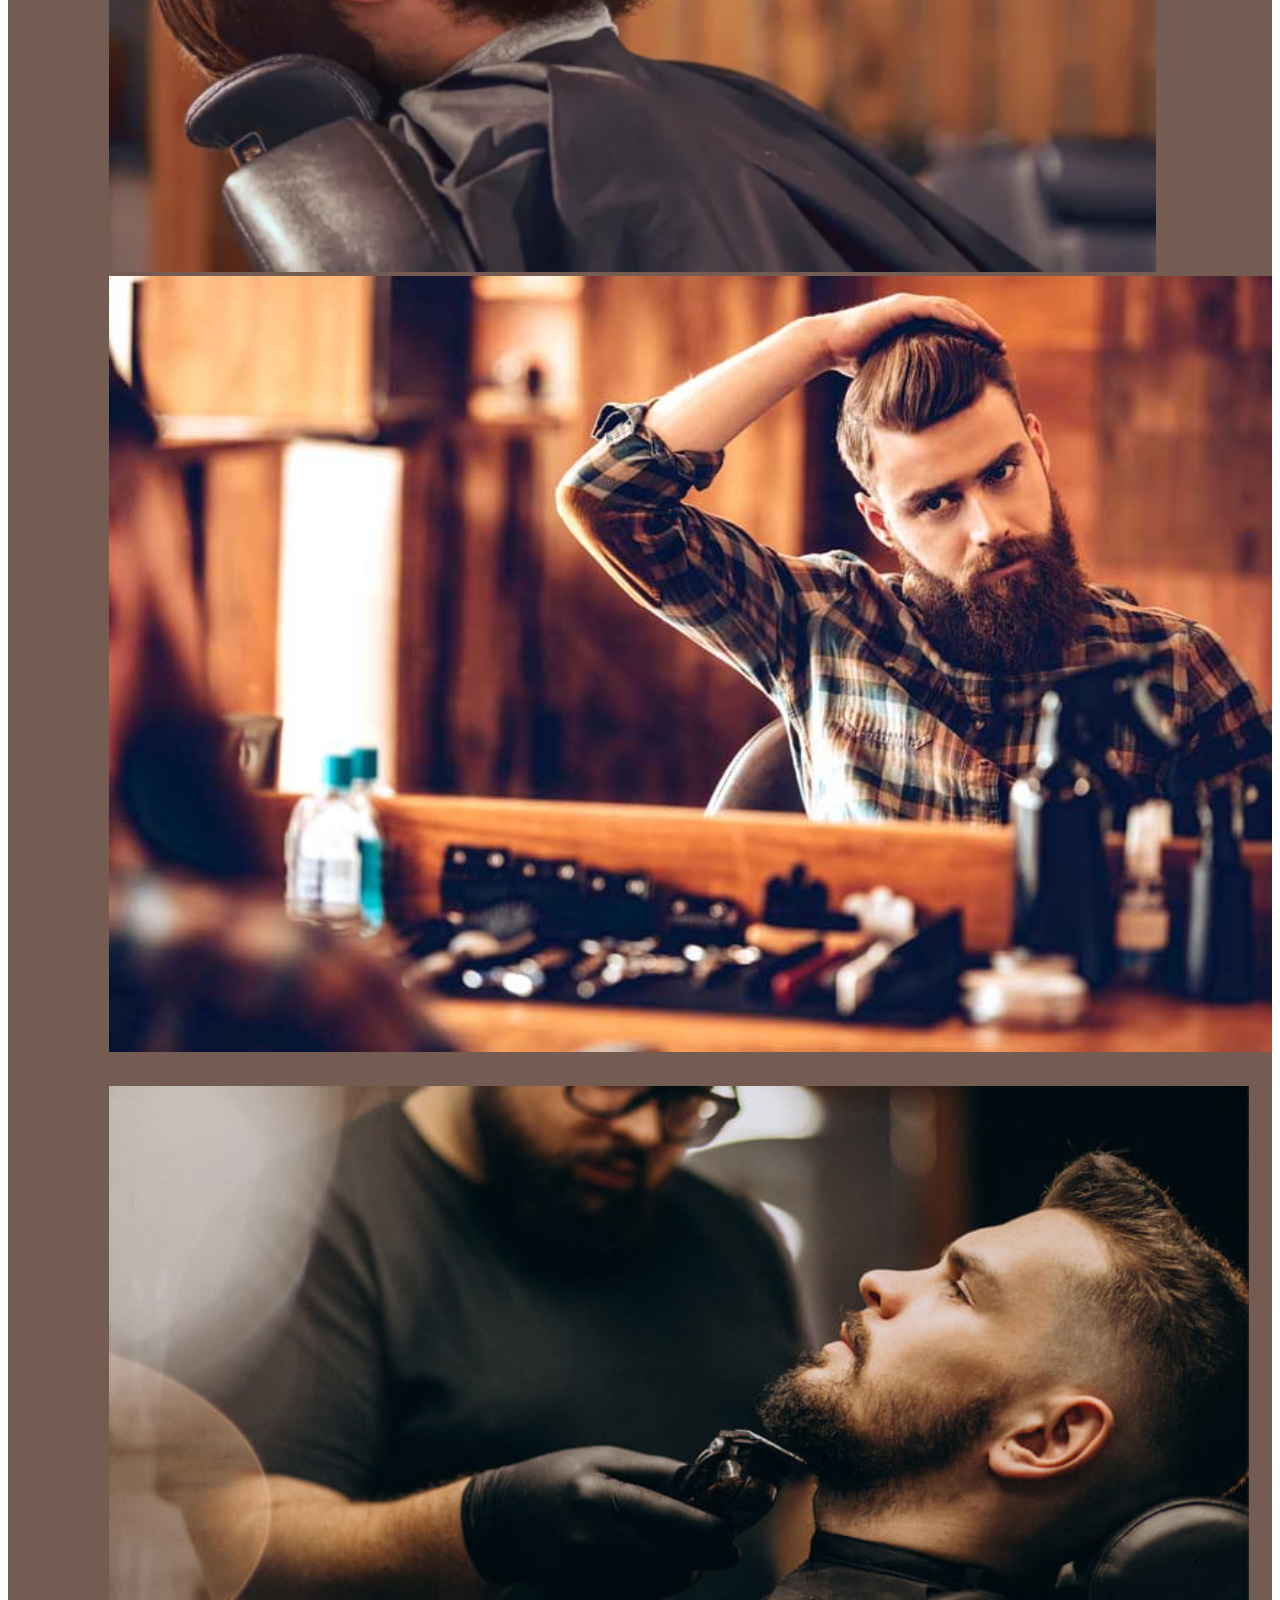
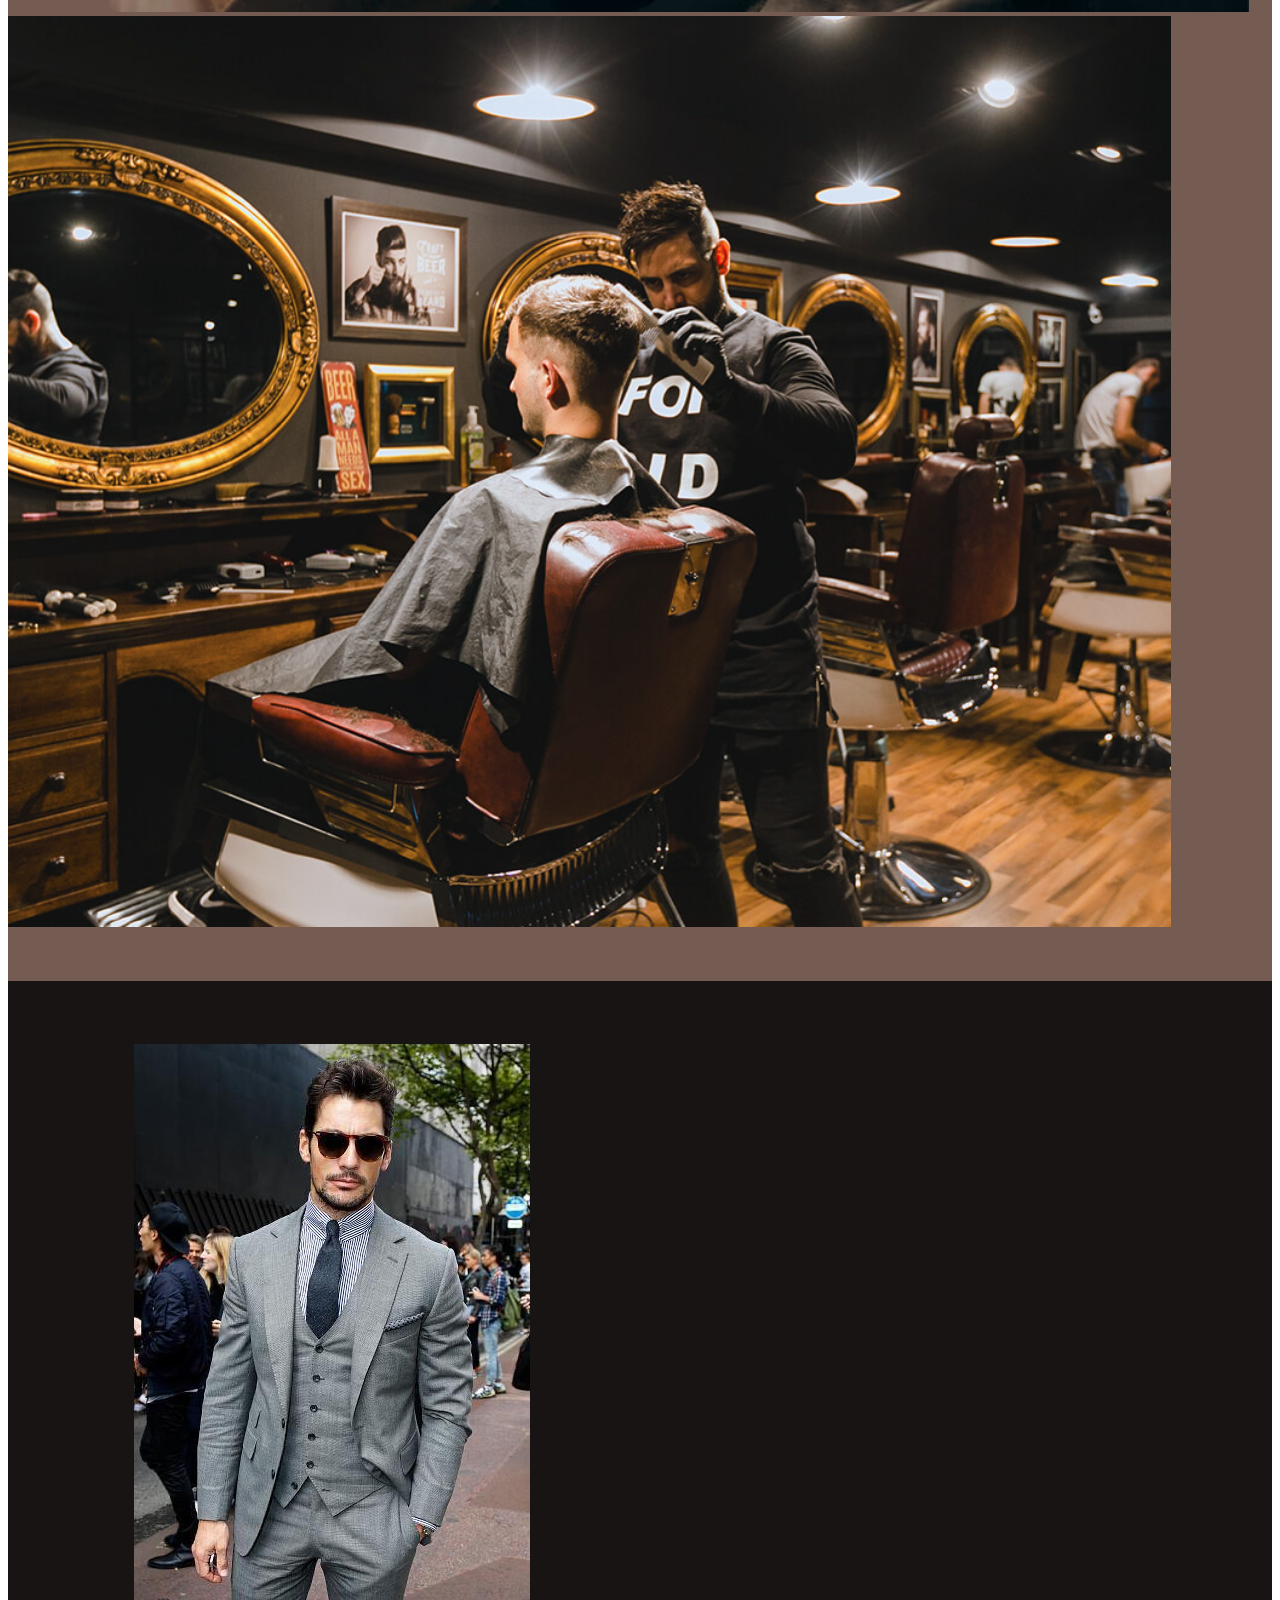
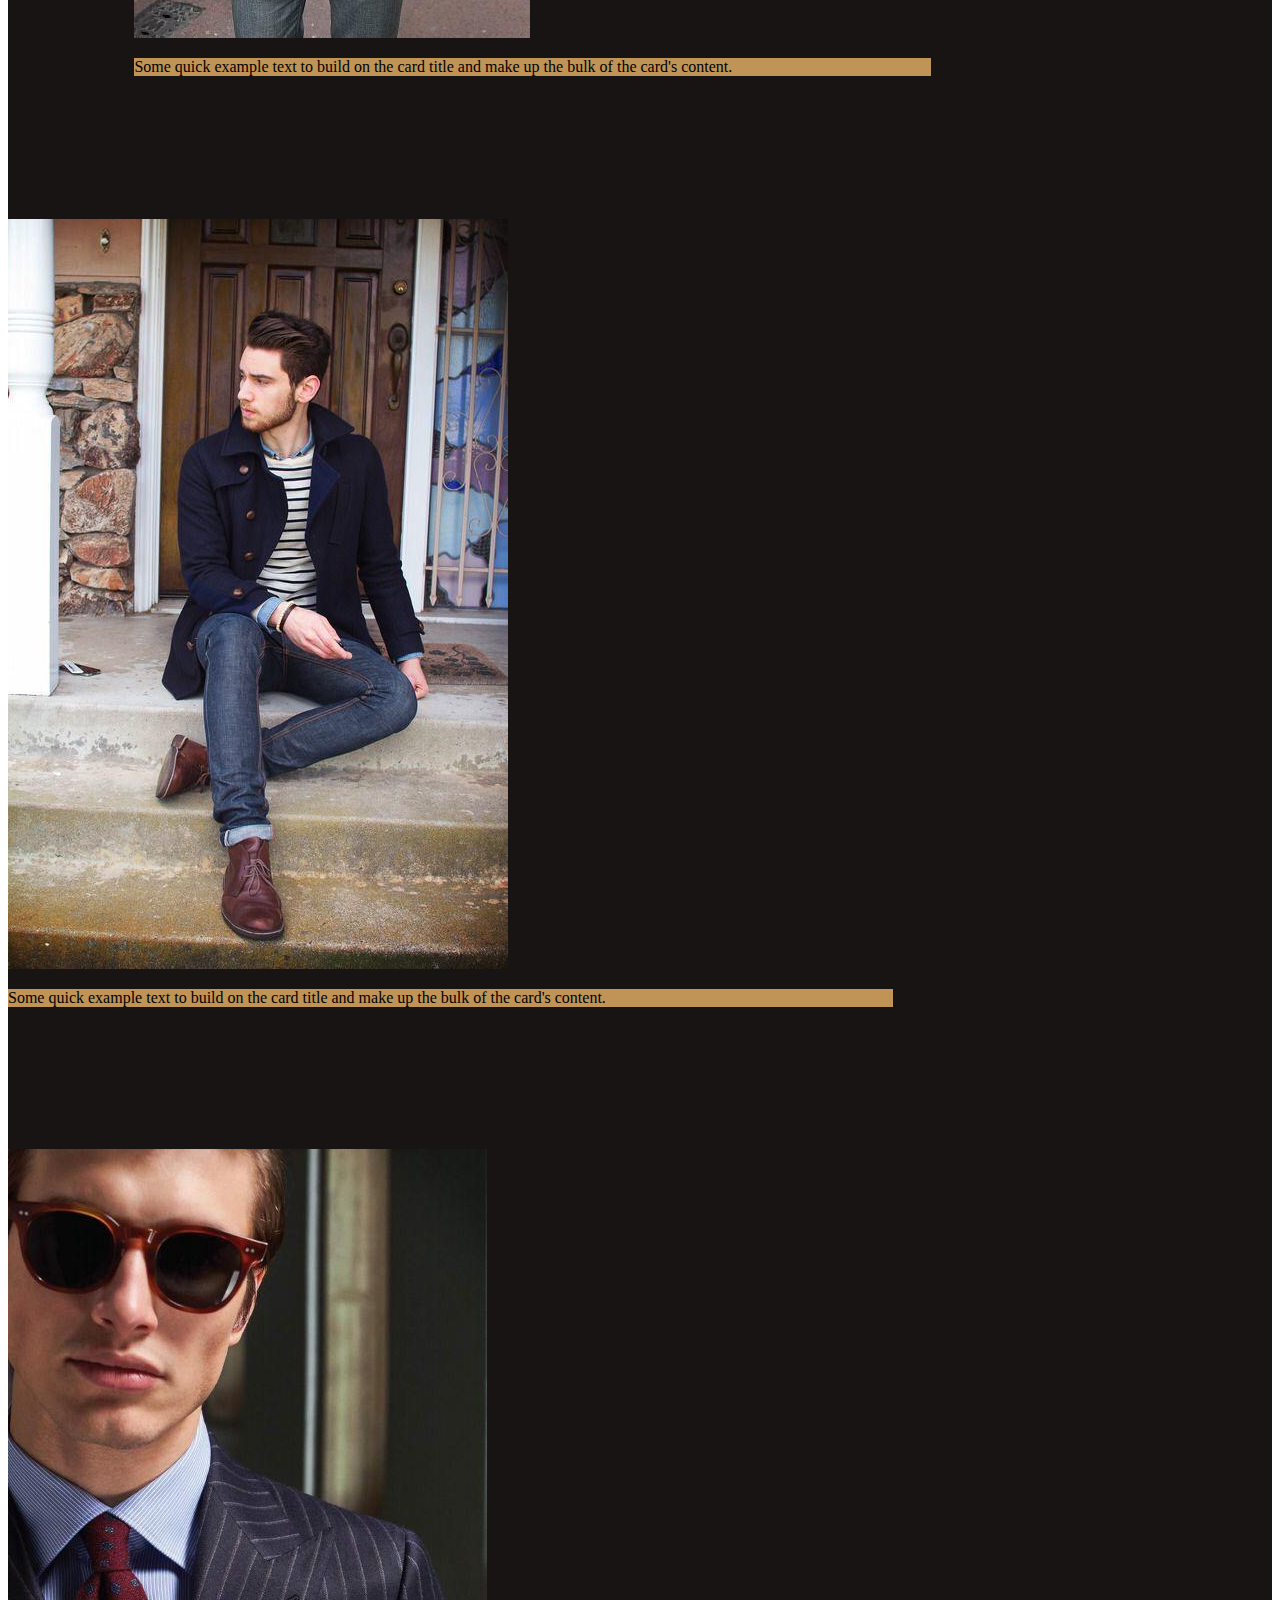
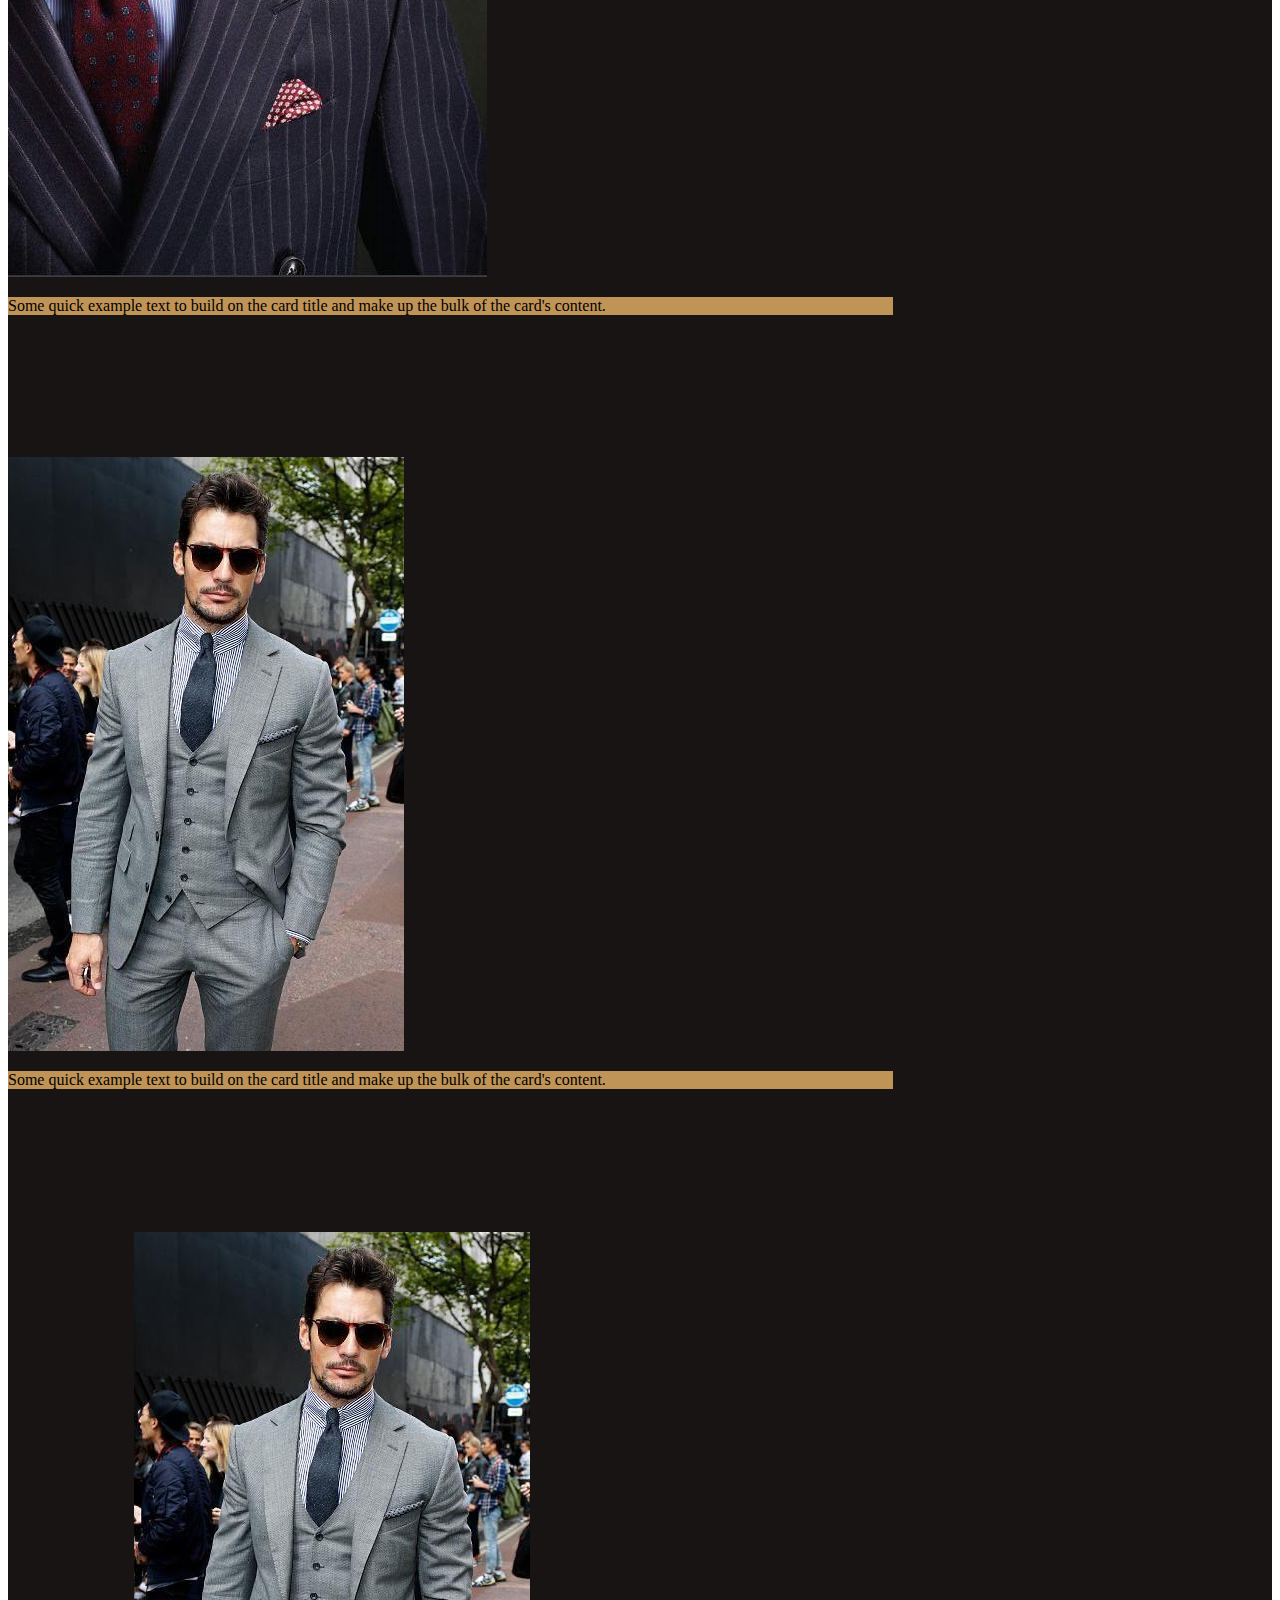
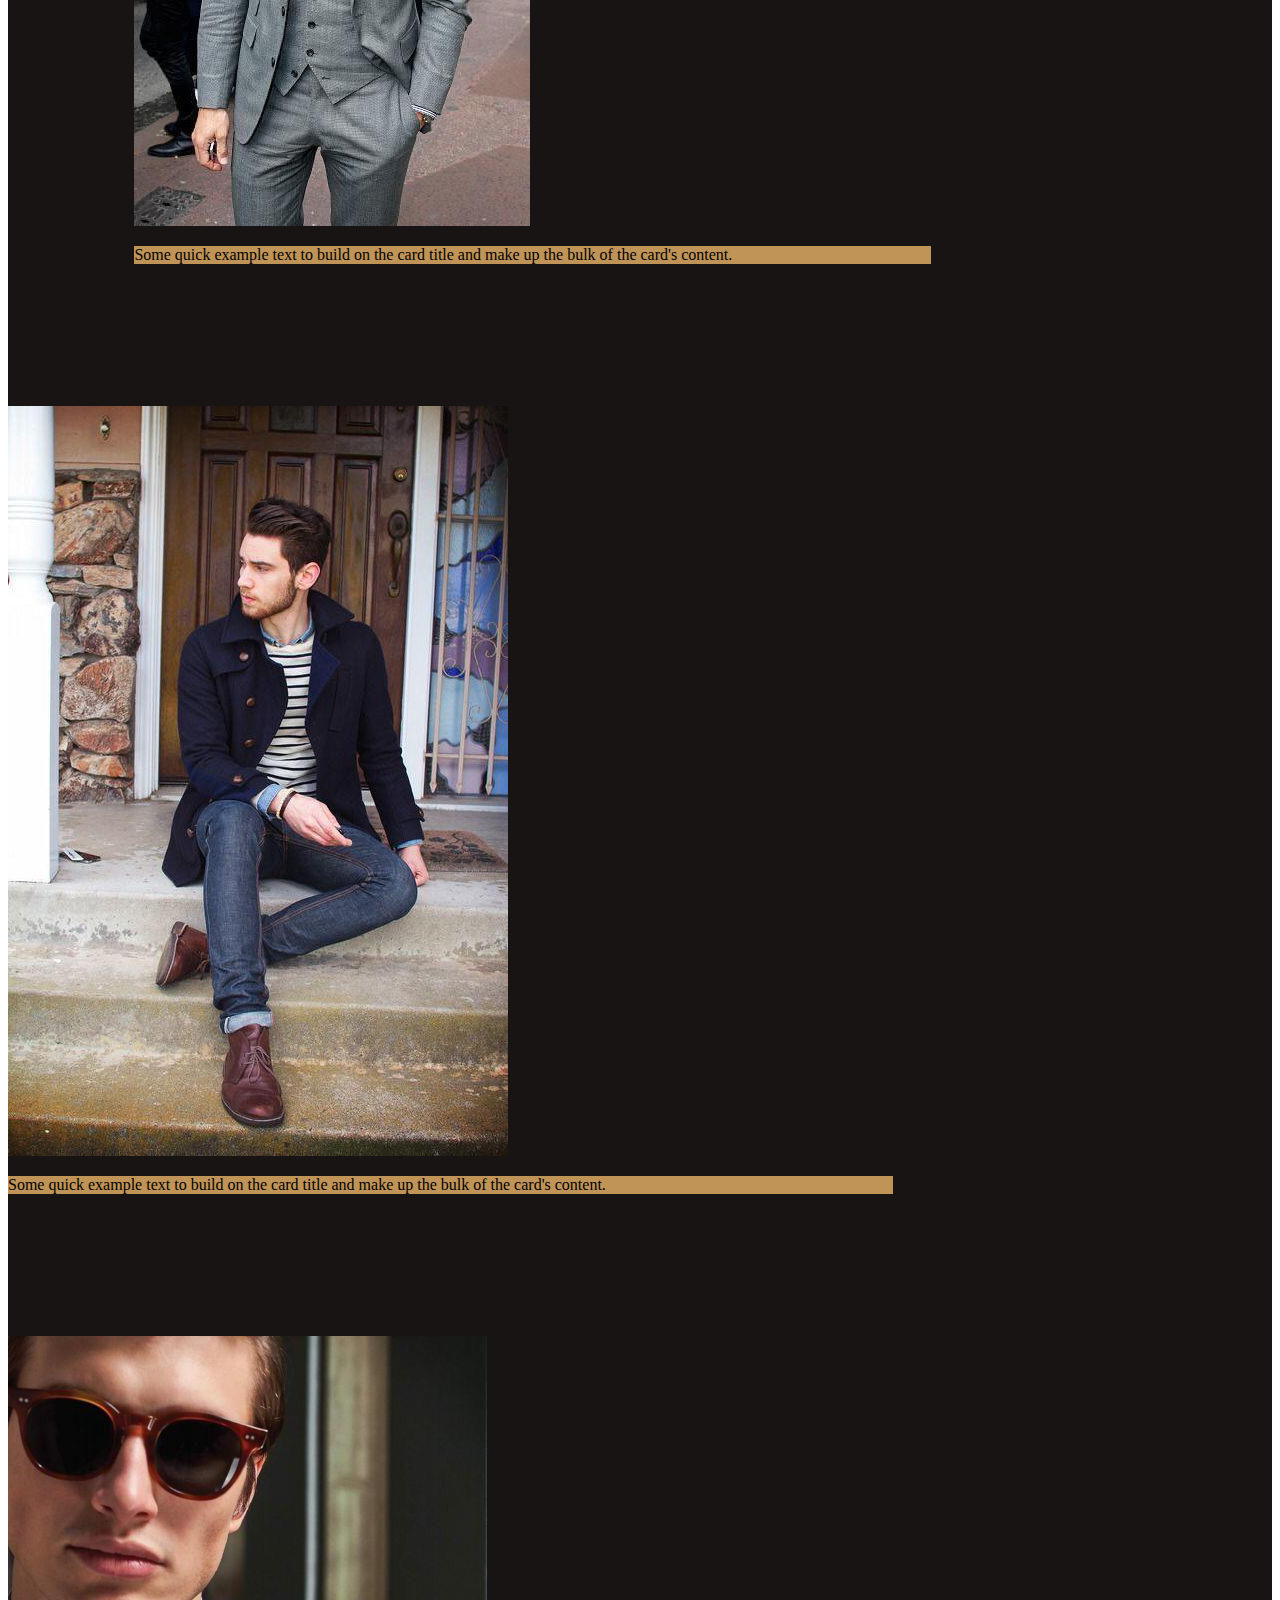
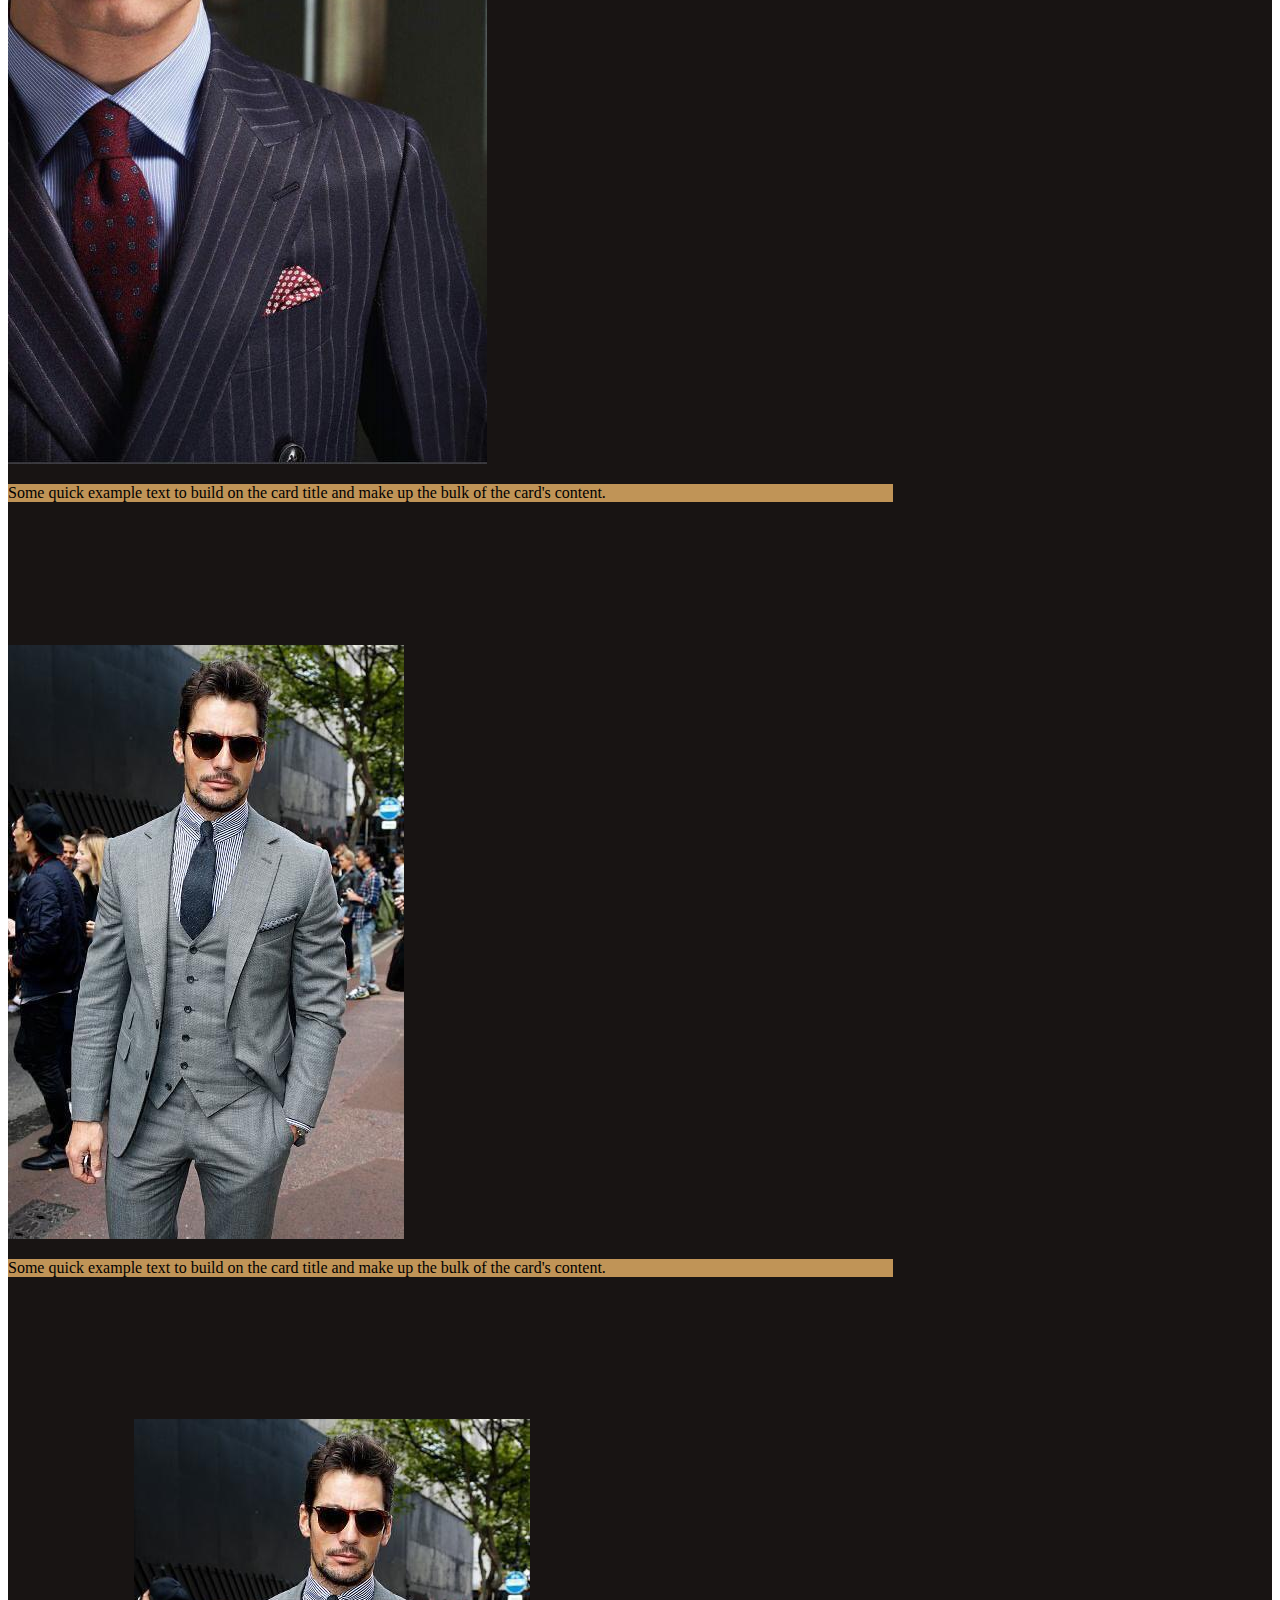
==== commit 01a0bfd2: "ultimate commit" ====
--- a/Nueva carpeta/index.html
+++ b/Nueva carpeta/index.html
@@ -252,7 +252,7 @@
                 <!-- Primer tarjeta -->
                 <div class="col" style="padding-top: 5%;padding-left: 10%;padding-bottom: 5%;">
                   <div class="card" style="width: 70%;">
-                    <img src="./src/img/hombrednegocios-crd1.jpg" class="card-img-top" alt="Foto">
+                    <img src="./src/img/hombrednegocios-crd4.jpg" class="card-img-top" alt="Foto">
                     <div class="card-body" style="background-color: #C09457;">
                       <p class="card-text">Some quick example text to build on the card title and make up the bulk of the card's content.</p>
                     </div>
@@ -294,7 +294,7 @@
                 <!-- Primer tarjeta -->
                 <div class="col" style="padding-top: 5%;padding-left: 10%;padding-bottom: 5%;">
                   <div class="card" style="width: 70%;">
-                    <img src="./src/img/hombrednegocios-crd1.jpg" class="card-img-top" alt="Foto">
+                    <img src="./src/img/hombrednegocios-crd4.jpg" class="card-img-top" alt="Foto">
                     <div class="card-body" style="background-color: #C09457;">
                       <p class="card-text">Some quick example text to build on the card title and make up the bulk of the card's content.</p>
                     </div>
@@ -336,7 +336,7 @@
                 <!-- Primer tarjeta -->
                 <div class="col" style="padding-top: 5%;padding-left: 10%;padding-bottom: 5%;">
                   <div class="card" style="width: 70%;">
-                    <img src="./src/img/hombrednegocios-crd1.jpg" class="card-img-top" alt="Foto">
+                    <img src="./src/img/hombrednegocios-crd4.jpg" class="card-img-top" alt="Foto">
                     <div class="card-body" style="background-color: #C09457;">
                       <p class="card-text">Some quick example text to build on the card title and make up the bulk of the card's content.</p>
                     </div>
@@ -416,18 +416,18 @@
               Accordion Item #3
             </button>
           </h2>
-          <div  style="color: white;" id="flush-collapseThree" class="accordion-collapse collapse" data-bs-parent="#accordionFlushExample">
+          <div  style="color: white; border:solid 1px #181413;" id="flush-collapseThree" class="accordion-collapse collapse" data-bs-parent="#accordionFlushExample">
             <div  class="accordion-body">Placeholder content for this accordion, which is intended to demonstrate the <code>.accordion-flush</code> class. This is the third item's accordion body. Nothing more exciting happening here in terms of content, but just filling up the space to make it look, at least at first glance, a bit more representative of how this would look in a real-world application.</div>
           </div>
         </div>
         <!-- Acordeon 4 -->
         <div class="accordion-item" style="background-color: transparent;padding-bottom: 10px;">
           <h2 class="accordion-header" style="background-color: #181413;box-shadow: none;">
-            <button style="background-color: #181413;color: white;" class="accordion-button collapsed" type="button" data-bs-toggle="collapse" data-bs-target="#flush-collapseThree" aria-expanded="false" aria-controls="flush-collapseThree">
+            <button style="background-color: #181413;color: white;" class="accordion-button collapsed" type="button" data-bs-toggle="collapse" data-bs-target="#flush-collapseFour" aria-expanded="false" aria-controls="flush-collapseThree">
               Accordion Item #4
             </button>
           </h2>
-          <div  style="color: white;" id="flush-collapseThree" class="accordion-collapse collapse" data-bs-parent="#accordionFlushExample">
+          <div  style="color: white; border:solid 1px #181413;" id="flush-collapseFour" class="accordion-collapse collapse" data-bs-parent="#accordionFlushExample">
             <div class="accordion-body">Placeholder content for this accordion, which is intended to demonstrate the <code>.accordion-flush</code> class. This is the third item's accordion body. Nothing more exciting happening here in terms of content, but just filling up the space to make it look, at least at first glance, a bit more representative of how this would look in a real-world application.</div>
           </div>
         </div>
@@ -435,9 +435,113 @@
     </div>
     <!-- Body pt-7 -->
     <div id="cuerpo-7" class="container-fluid" >
-      <h2 class="titulos">Visitanos</h2>
-
-    </div>
+      <h2 class="titulos" style="padding-top: 10px;text-align: center;padding-bottom: 10px;">Visitanos</h2>
+      <div class="container-fluid">
+        <div class="row">
+          <div class="col p-5">
+            <iframe src="https://www.google.com/maps/embed?pb=!1m18!1m12!1m3!1d1155260.4666707155!2d35.0192739067017!3d55.56078946106598!2m3!1f0!2f0!3f0!3m2!1i1024!2i768!4f13.1!3m3!1m2!1s0x46b54afc73d4b0c9%3A0x3d44d6cc5757cf4c!2zTW9zY8O6LCBSdXNpYQ!5e0!3m2!1ses-419!2smx!4v1686598889734!5m2!1ses-419!2smx" width="600" height="450" style="border:0;" allowfullscreen="" loading="lazy" referrerpolicy="no-referrer-when-downgrade"></iframe>
+          </div>
+          <div class="col p-5" style="align-items: center;">
+            <div class="accordion accordion-flush" id="accordionFlushExample" style="padding-top: 90px ;">
+              <!-- Acordeon 1 -->
+              <div class="accordion-item1" style="padding-bottom: 10px;box-shadow: none;background-color: transparent;">
+                <h2 class="accordion-header"style="box-shadow: none;">
+                  <button style="background-color: #745C52;" class="accordion-button collapsed" type="button" data-bs-toggle="collapse" data-bs-target="#flush-collapseFive" aria-expanded="false" aria-controls="flush-collapseOne">
+                    Mision
+                  </button>
+                </h2>
+                <div style="background-color: #181413;color: white;border: solid 1px #FFFFFF;" id="flush-collapseFive" class="accordion-collapse collapse" data-bs-parent="#accordionFlushExample">
+                  <div style="border-color: white;" class="accordion-body">Ser la empresa lider en calidad de servicio al cliente</div>
+                </div>
+              </div>
+              <!-- Acordeon 2 -->
+              <div class="accordion-item2" style="padding-bottom: 10px;box-shadow: none;background-color: transparent;">
+                <h2 class="accordion-header">
+                  <button style="background-color: #745C52;" class="accordion-button collapsed" type="button" data-bs-toggle="collapse" data-bs-target="#flush-collapseSix" aria-expanded="false" aria-controls="flush-collapseTwo">
+                    Vision
+                  </button>
+                </h2>
+                <div style="background-color: #181413;color: white;border: solid 1px #FFFFFF;" id="flush-collapseSix" class="accordion-collapse collapse" data-bs-parent="#accordionFlushExample">
+                  <div class="accordion-body">Dar satisfaccion al cliente por medio de nuestros servicios</div>
+                </div>
+              </div>
+              <!-- Acordeon 3 -->
+              <div class="accordion-item3" style="padding-bottom: 10px;box-shadow: none;background-color: transparent;">
+                <h2 class="accordion-header">
+                  <button style="background-color: #745C52;" class="accordion-button collapsed" type="button" data-bs-toggle="collapse" data-bs-target="#flush-collapseSeven" aria-expanded="false" aria-controls="flush-collapseThree">
+                    Quienes Somos
+                  </button>
+                </h2>
+                <div style="background-color: #181413;color: white;border: solid 1px #FFFFFF;" id="flush-collapseSeven" class="accordion-collapse collapse" data-bs-parent="#accordionFlushExample">
+                  <div class="accordion-body">Somos una empresa dedicada a la estetica de nuestros clientes, siempre combinando estilo, belleza y naturalidad.</div>
+                </div>
+              </div>
+            </div>
+          </div>
+        </div>
+      </div>
+      <!-- Boton -->
+      <div class="container-fluid" style="padding-bottom: 50px;align-items: center;justify-content: center;display: flex;">
+        <button id="boton-7" type="button" class="btn btn-outline-light">Ver más</button>
+      </div>
+      <div class="container-fluid">
+        <hr style="color: white;background-color: #181413;margin: 0%;">
+      </div>
+    </div>
+
+    <!-- Footer -->
+      <div class="container-fluid" style="background-color: #181413; padding-top: 50px;">
+        <div class="row">
+          <!-- Columna izquierda -->
+          <div class="col">
+            <div class="container-fluid">
+              <div class="col">
+                <div class="col"> <h2 class="titulos">Titulo Ruso Potente</h2> </div>
+                <div class="col">
+                  <p style="color: white;font-family: 'Playfair', sans serif;">Lorem ipsum, dolor sit amet consectetur adipisicing elit. 800000/99999000, <br>99999999999-00000000000000000  dolores similique voluptate.</p>
+                </div>
+                <div class="col">
+                  <p style="color: white;font-family: 'Playfair', sans serif;">Lorem, ipsum dolor sit amet consectetur adipisicing elit. </p>
+                </div>
+              </div>
+            </div>
+          </div>
+          <!-- Columna derecha -->
+          <div class="col">
+            <div class="container-fluid">
+              <div class="col" style="text-align: end;">
+                <div class="col"> 
+                  <h5 class="titulos-f">+ 7 495 000-00-00  
+                    <a  style="text-decoration: none; color: white;">
+                      <svg id="phone" xmlns="http://www.w3.org/2000/svg" width="16" height="16" fill="currentColor" class="bi bi-telephone-fill" viewBox="0 0 16 16">
+                        <path fill-rule="evenodd" d="M1.885.511a1.745 1.745 0 0 1 2.61.163L6.29 2.98c.329.423.445.974.315 1.494l-.547 2.19a.678.678 0 0 0 .178.643l2.457 2.457a.678.678 0 0 0 .644.178l2.189-.547a1.745 1.745 0 0 1 1.494.315l2.306 1.794c.829.645.905 1.87.163 2.611l-1.034 1.034c-.74.74-1.846 1.065-2.877.702a18.634 18.634 0 0 1-7.01-4.42 18.634 18.634 0 0 1-4.42-7.009c-.362-1.03-.037-2.137.703-2.877L1.885.511z"/>
+                      </svg>
+                    </a>
+                  </h5>
+                </div>
+                <div class="col">
+                  <p style="color: white;">Lorem, ipsum dolor sit amet consectetur adipisicing elit.</p>
+                </div>
+                <div class="col">
+                  <a href="#"  style="text-decoration: none; color: white;">
+                    <svg id="instagram" xmlns="http://www.w3.org/2000/svg" width="16" height="16" fill="currentColor" class="bi bi-instagram" viewBox="0 0 16 16">
+                      <path d="M8 0C5.829 0 5.556.01 4.703.048 3.85.088 3.269.222 2.76.42a3.917 3.917 0 0 0-1.417.923A3.927 3.927 0 0 0 .42 2.76C.222 3.268.087 3.85.048 4.7.01 5.555 0 5.827 0 8.001c0 2.172.01 2.444.048 3.297.04.852.174 1.433.372 1.942.205.526.478.972.923 1.417.444.445.89.719 1.416.923.51.198 1.09.333 1.942.372C5.555 15.99 5.827 16 8 16s2.444-.01 3.298-.048c.851-.04 1.434-.174 1.943-.372a3.916 3.916 0 0 0 1.416-.923c.445-.445.718-.891.923-1.417.197-.509.332-1.09.372-1.942C15.99 10.445 16 10.173 16 8s-.01-2.445-.048-3.299c-.04-.851-.175-1.433-.372-1.941a3.926 3.926 0 0 0-.923-1.417A3.911 3.911 0 0 0 13.24.42c-.51-.198-1.092-.333-1.943-.372C10.443.01 10.172 0 7.998 0h.003zm-.717 1.442h.718c2.136 0 2.389.007 3.232.046.78.035 1.204.166 1.486.275.373.145.64.319.92.599.28.28.453.546.598.92.11.281.24.705.275 1.485.039.843.047 1.096.047 3.231s-.008 2.389-.047 3.232c-.035.78-.166 1.203-.275 1.485a2.47 2.47 0 0 1-.599.919c-.28.28-.546.453-.92.598-.28.11-.704.24-1.485.276-.843.038-1.096.047-3.232.047s-2.39-.009-3.233-.047c-.78-.036-1.203-.166-1.485-.276a2.478 2.478 0 0 1-.92-.598 2.48 2.48 0 0 1-.6-.92c-.109-.281-.24-.705-.275-1.485-.038-.843-.046-1.096-.046-3.233 0-2.136.008-2.388.046-3.231.036-.78.166-1.204.276-1.486.145-.373.319-.64.599-.92.28-.28.546-.453.92-.598.282-.11.705-.24 1.485-.276.738-.034 1.024-.044 2.515-.045v.002zm4.988 1.328a.96.96 0 1 0 0 1.92.96.96 0 0 0 0-1.92zm-4.27 1.122a4.109 4.109 0 1 0 0 8.217 4.109 4.109 0 0 0 0-8.217zm0 1.441a2.667 2.667 0 1 1 0 5.334 2.667 2.667 0 0 1 0-5.334z"/>
+                    </svg>
+                    <svg id="whatsapp" xmlns="http://www.w3.org/2000/svg" width="16" height="16" fill="currentColor" class="bi bi-whatsapp" viewBox="0 0 16 16">
+                      <path d="M13.601 2.326A7.854 7.854 0 0 0 7.994 0C3.627 0 .068 3.558.064 7.926c0 1.399.366 2.76 1.057 3.965L0 16l4.204-1.102a7.933 7.933 0 0 0 3.79.965h.004c4.368 0 7.926-3.558 7.93-7.93A7.898 7.898 0 0 0 13.6 2.326zM7.994 14.521a6.573 6.573 0 0 1-3.356-.92l-.24-.144-2.494.654.666-2.433-.156-.251a6.56 6.56 0 0 1-1.007-3.505c0-3.626 2.957-6.584 6.591-6.584a6.56 6.56 0 0 1 4.66 1.931 6.557 6.557 0 0 1 1.928 4.66c-.004 3.639-2.961 6.592-6.592 6.592zm3.615-4.934c-.197-.099-1.17-.578-1.353-.646-.182-.065-.315-.099-.445.099-.133.197-.513.646-.627.775-.114.133-.232.148-.43.05-.197-.1-.836-.308-1.592-.985-.59-.525-.985-1.175-1.103-1.372-.114-.198-.011-.304.088-.403.087-.088.197-.232.296-.346.1-.114.133-.198.198-.33.065-.134.034-.248-.015-.347-.05-.099-.445-1.076-.612-1.47-.16-.389-.323-.335-.445-.34-.114-.007-.247-.007-.38-.007a.729.729 0 0 0-.529.247c-.182.198-.691.677-.691 1.654 0 .977.71 1.916.81 2.049.098.133 1.394 2.132 3.383 2.992.47.205.84.326 1.129.418.475.152.904.129 1.246.08.38-.058 1.171-.48 1.338-.943.164-.464.164-.86.114-.943-.049-.084-.182-.133-.38-.232z"/>
+                    </svg>
+                  </a>
+                </div>
+                <div class="col">
+                  <a id="enlace-f" href="#" > Un texto random que te lleva a una pagina random</a>
+                </div>
+              </div>
+            </div>
+          </div>
+        </div>
+      </div>
+
+    
 
       <script src="https://cdn.jsdelivr.net/npm/@popperjs/core@2.11.8/dist/umd/popper.min.js"
           integrity="sha384-I7E8VVD/ismYTF4hNIPjVp/Zjvgyol6VFvRkX/vR+Vc4jQkC+hVqc2pM8ODewa9r"
--- a/Nueva carpeta/src/css/css.css
+++ b/Nueva carpeta/src/css/css.css
@@ -114,3 +114,38 @@
 #cuerpo-7{
     background-color: #181413;
 }
+#boton-7{
+    background-color: #C09457;
+    color: #181413;
+    width: 30%;
+}
+#boton-7:hover{
+    background-color: transparent;
+    border: solid 1px #C09457;
+    color: #FFFFFF;
+}
+/* Footer */
+#phone:hover{
+    color: #C09457;
+    cursor: pointer;
+}
+.titulos-f{
+    color: #FFFFFF;
+}
+.titulos-f:hover{
+    text-decoration: underline #C09457;
+}
+#instagram:hover{
+    color: #C09457;
+}
+#whatsapp:hover{
+    color: #C09457;
+}
+#enlace-f{
+    color: white;
+    text-decoration: none;
+}
+#enlace-f:hover{
+    color: #C09457;
+    text-decoration:underline #C09457;
+}